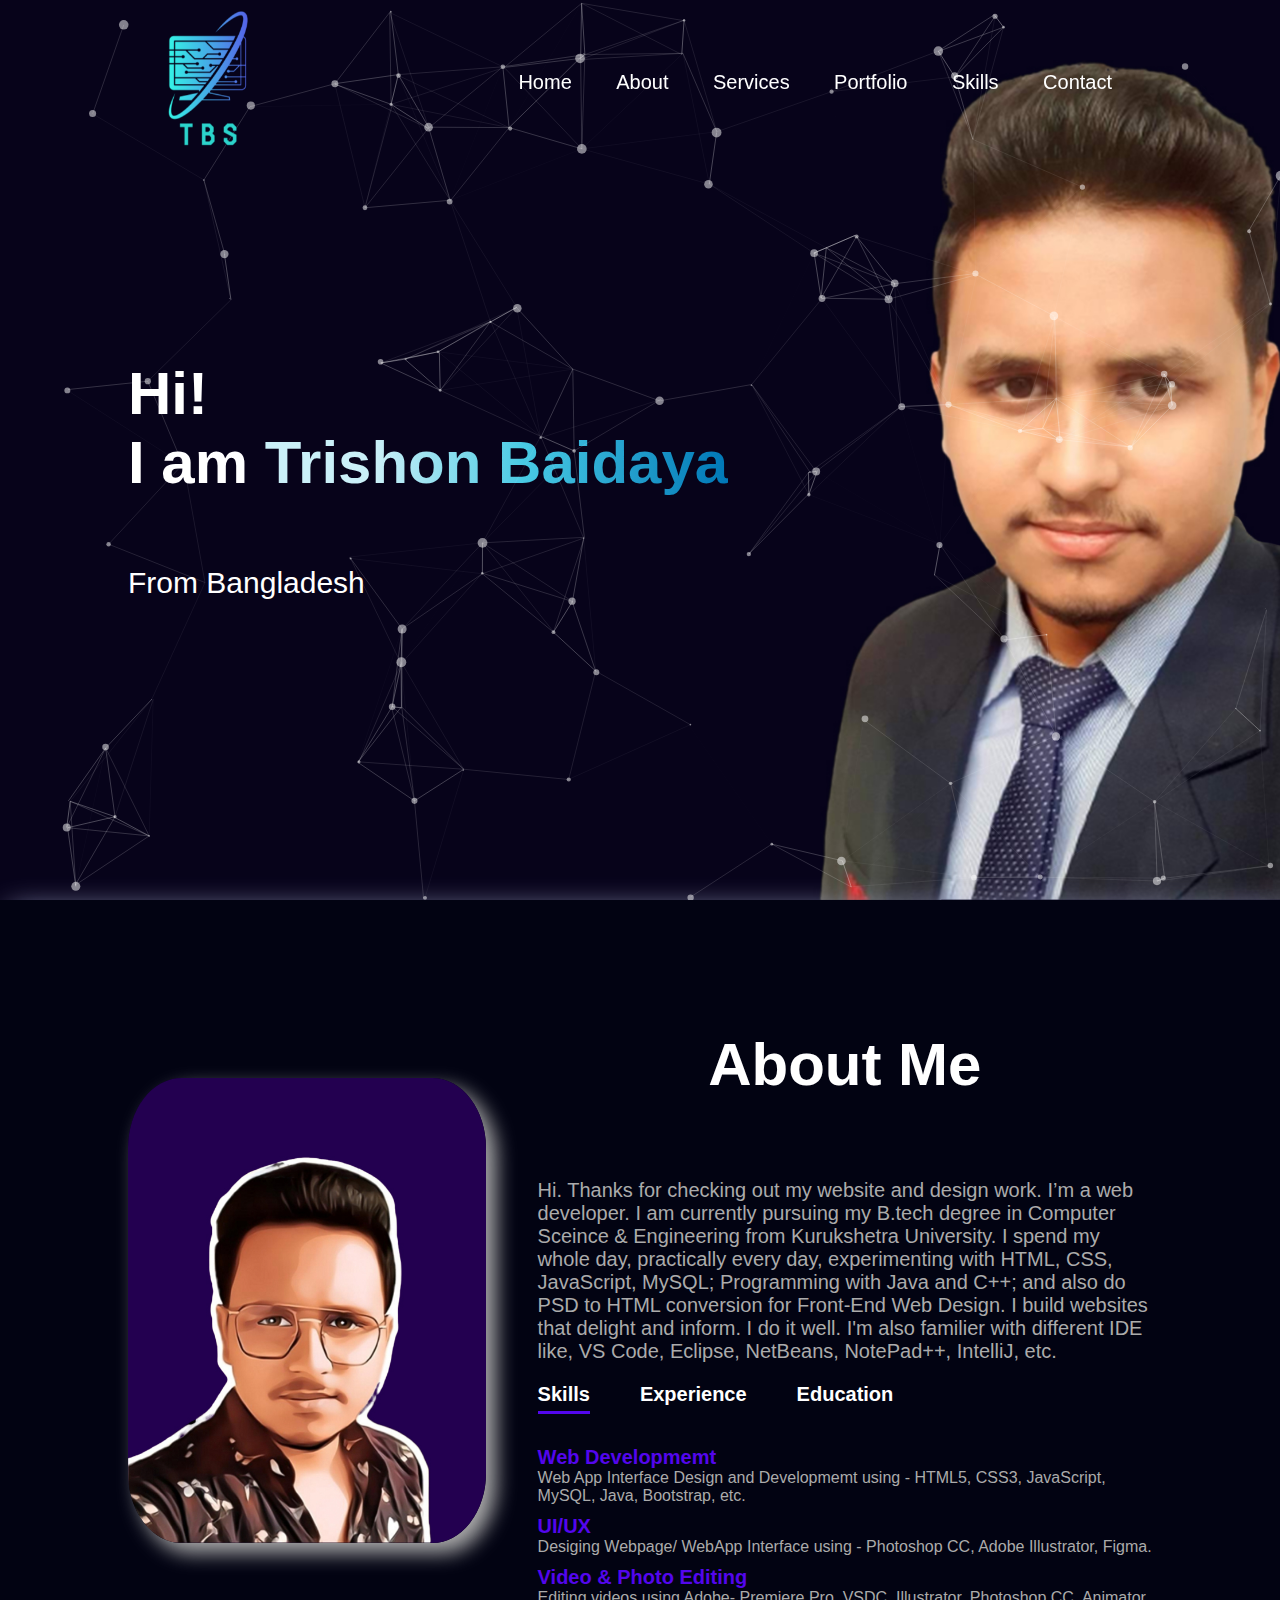
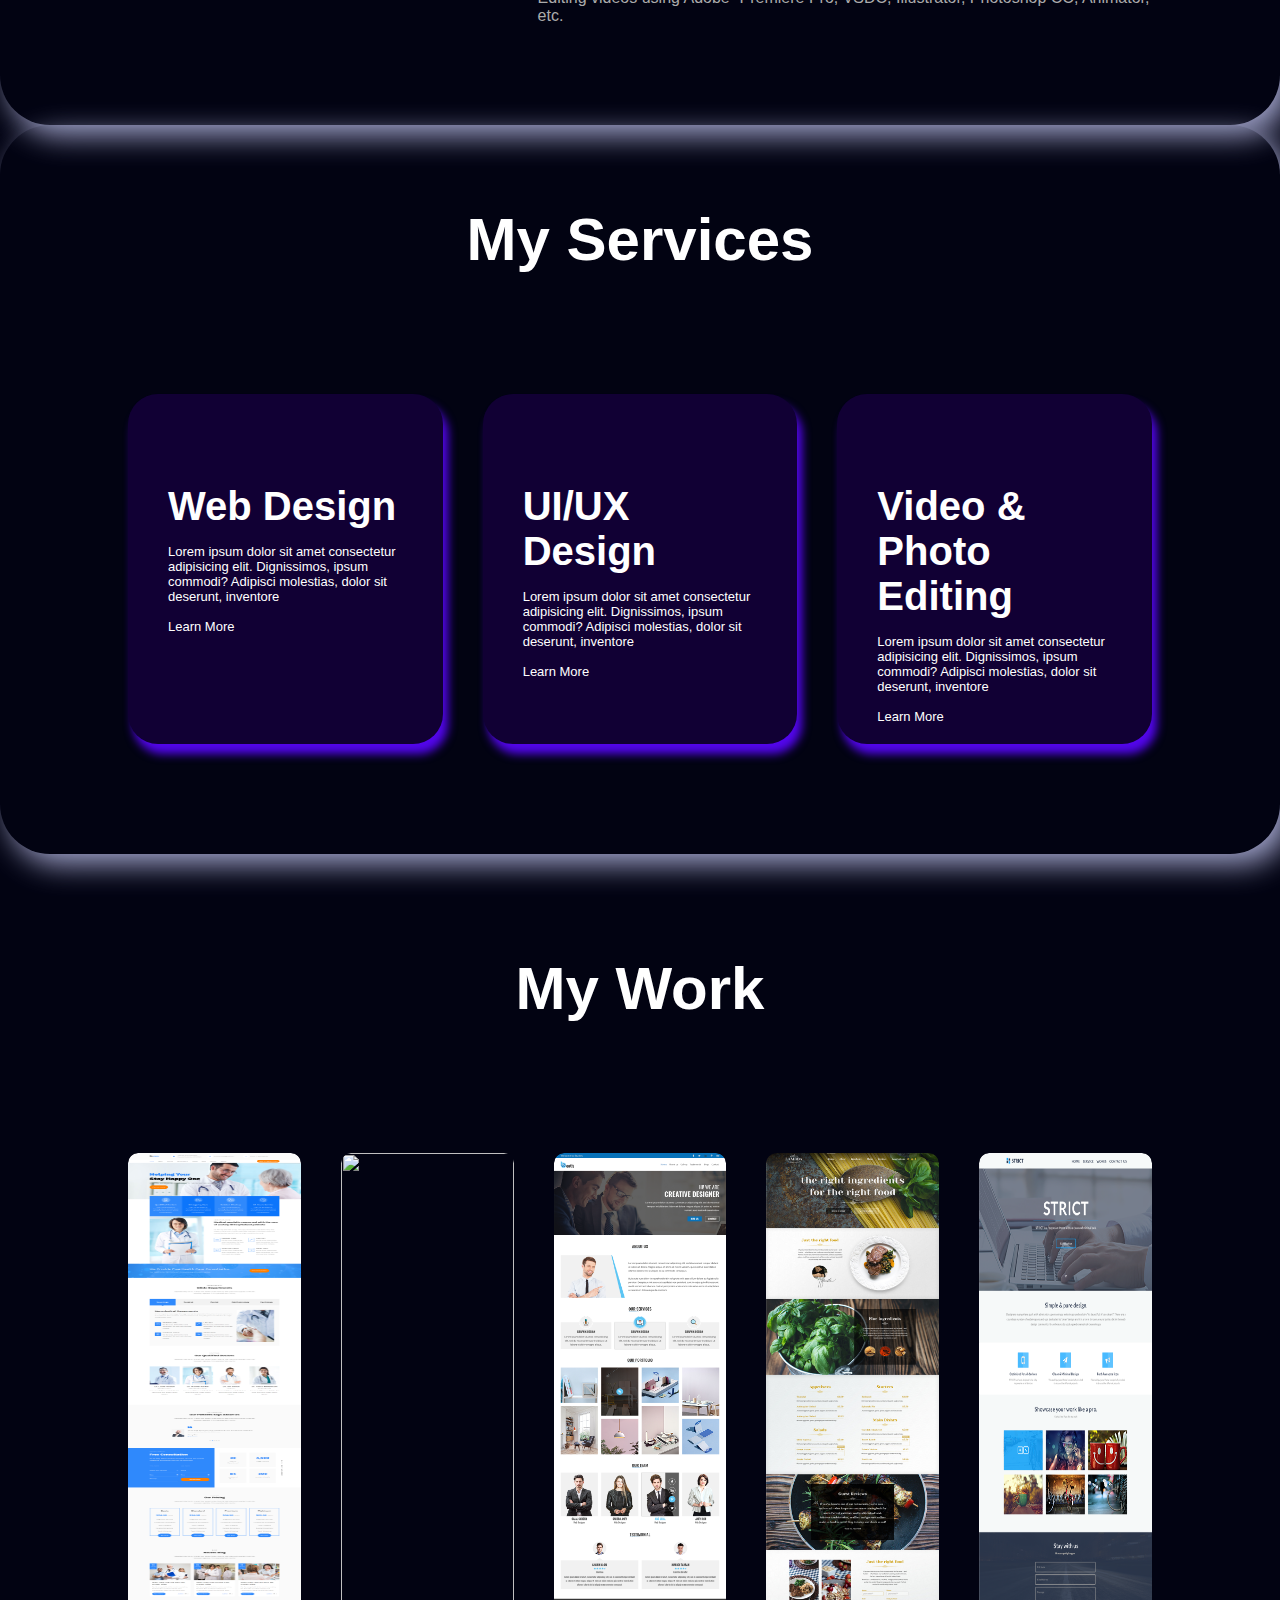
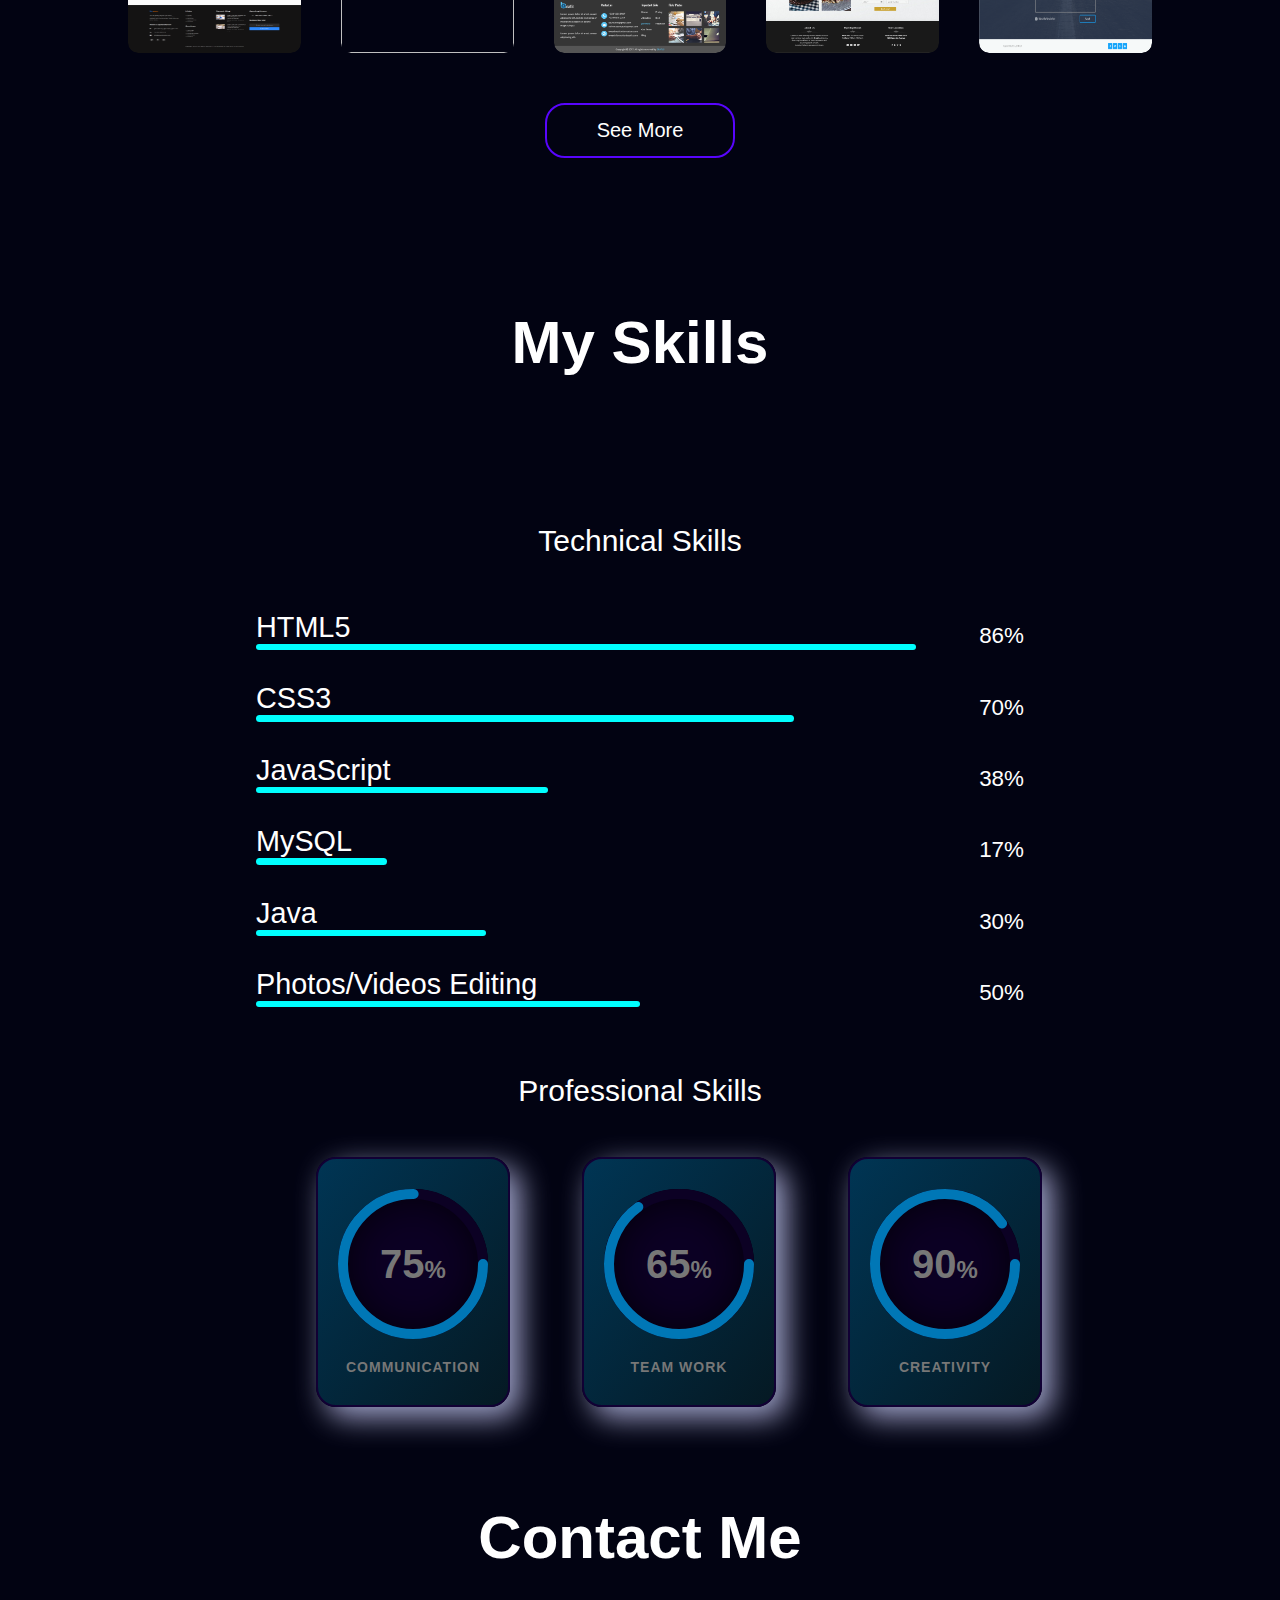
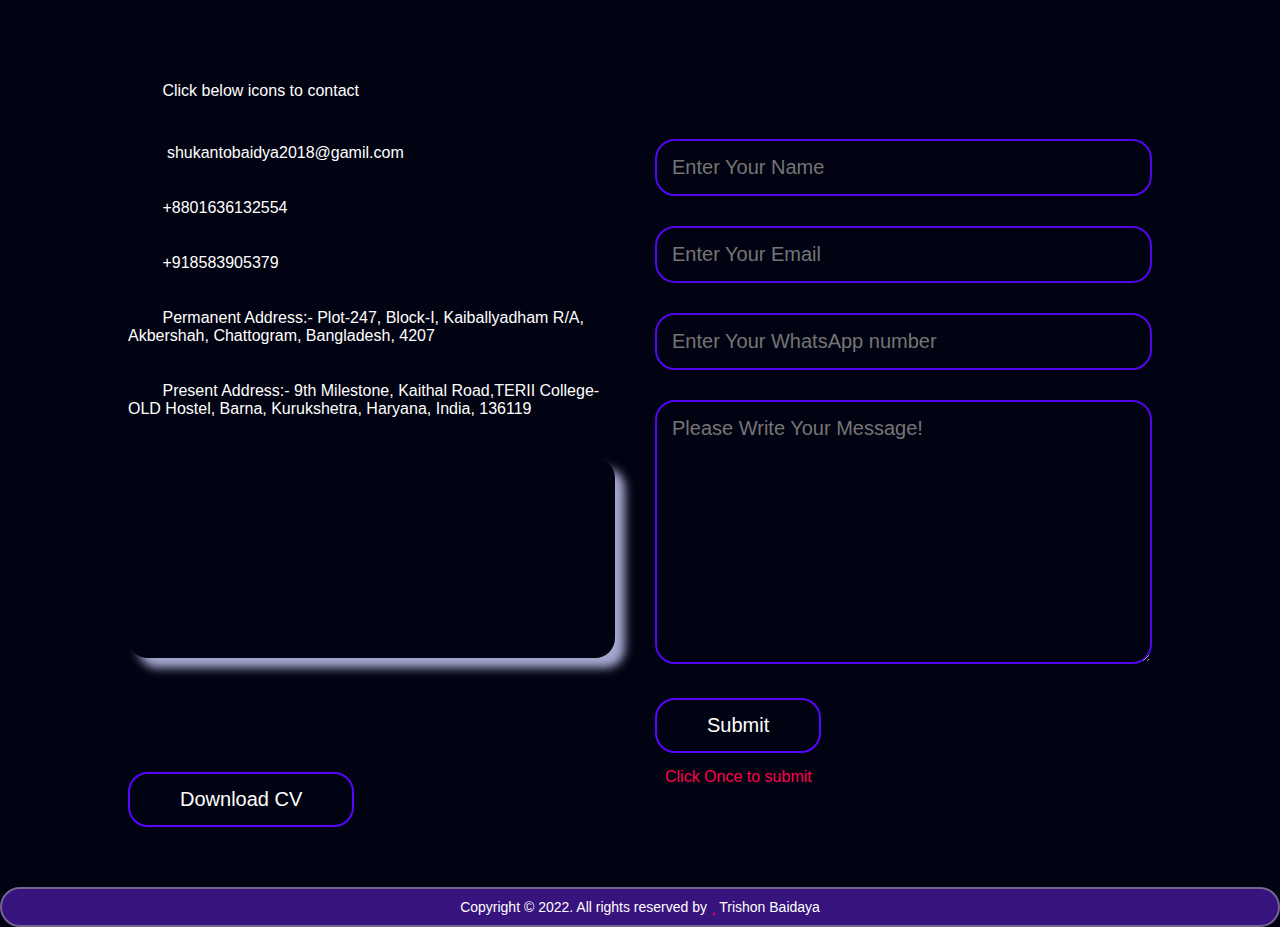
==== index.html @ 86e9ea7d "Update index.html" ====
<!DOCTYPE html>
<html lang="en">
  <head>
    <meta charset="UTF-8" />
    <meta http-equiv="X-UA-Compatible" content="IE=edge" />
    <meta name="viewport" content="width=device-width, initial-scale=1.0" />
    <title>Trishon_Portfolio_Website/Home_Page</title>

    <link rel="stylesheet" href="css/style.css" />
    <link rel="stylesheet" href="css/all.min.css" />
    <link rel="stylesheet" href="js/app.js" />
    <link rel="stylesheet" href="/css/">
    <!-- Font awesome -->
    <script src="https://kit.fontawesome.com/4acd815c01.js" crossorigin="anonymous"></script>
    <style>
      * {
        margin: 0;
        padding: 0;
        box-sizing: border-box;
        font-family: "Gill Sans", "Gill Sans MT", Calibri, "Trebuchet MS",
          sans-serif;
      }
      #particles-js {
        top: 0;
        left: 0;
        width: 100%;
        height: 100vh;
        position: absolute;
      }
      canvas {
        z-index: -1;
      }
    </style>
    <!-- Title logo linking -->
    <link rel="shortcut icon" href="images/user-modified.png" type="image/x-icon" sizes="32x32"> 
  </head>

  <body>
    <!-- messenger bot -->
    <script src="https://apps.elfsight.com/p/platform.js" defer></script>
    <div class="elfsight-app-d0424914-f83a-409a-b857-419b6febc3c3"></div>
    <!-- whatsapp bot -->
    <!-- <script src="https://apps.elfsight.com/p/platform.js" defer></script>
<div class="elfsight-app-e390a3ed-5a6f-42dc-b794-15d82147004b"></div> -->
    <!-- --------------------------------------------Header part Start-------------------------------------- -->
    <div id="particles">
      <div id="header">
        <div class="container">
          <div id="particles-js">
            <canvas
              class="particles-js-canvas-el"
              style="width: 100%; height: 100%"
              width="1263"
              height="632">
            </canvas>
          </div>
          <!------------------ Navbar start -------------------->
          <nav>
            <img src="images/logo.png" class="toplogo" alt="" />
            <ul id="sidemenu">
              <li><a href="#header" class="navhome">Home</a></li>
              <li><a href="#about" class="navabout">About</a></li>
              <li><a href="#services" class="navservices">Services</a></li>
              <li><a href="./portfolio page/index.html" class="navportfolio" target="_blank" rel="noopener noreferrer">Portfolio</a></li>
              <li><a href="#mh-skills" class="navskills">Skills</a></li>

              <li><a href="#contact" class="navcontact">Contact</a></li>
              <i class="fas fa-times" onclick="closemenu()"></i>
            </ul>
            <i class="fas fa-bars" onclick="openmenu()"></i>
          </nav>

          <!-------------------- Navber End --------------------->

          <div id="headertext">
            <h1>
              Hi!<br/>I am <span>Trishon Baidaya</span><br/><span class="auto-input"></span><br /></h1>
             <p>From Bangladesh</p> 
            
          </div>
        </div>
      </div>
    </div>

    <!---------------------------------------------- Header part End ---------------------------------------->

    <!----------------------------------------------About part Start---------------------------------------->
    <div id="about">
      <div class="container">
        <div class="row">
          <div class="about-col-1">
            <img src="images/user.jpg" alt="#" />
          </div>
          <div class="about-col-2">
            <h1 class="sub-title">About Me</h1>
            <p>
              Hi. Thanks for checking out my website and design work. I’m a web
              developer. I am currently pursuing my B.tech degree in Computer
              Sceince & Engineering from Kurukshetra University. I spend my
              whole day, practically every day, experimenting with HTML, CSS,
              JavaScript, MySQL; Programming with Java and C++; and also do PSD
              to HTML conversion for Front-End Web Design. I build websites that
              delight and inform. I do it well. I'm also familier with different
              IDE like, VS Code, Eclipse, NetBeans, NotePad++, IntelliJ, etc.
            </p>
            <div class="tab-titles">
              <p class="tab-links active-link" onclick="opentab('skills')">
                <b>Skills</b>
              </p>
              <p class="tab-links" onclick="opentab('experience')">
                <b>Experience</b>
              </p>
              <p class="tab-links" onclick="opentab('education')">
                <b>Education</b>
              </p>
            </div>
            <div class="tab-contents active-tab" id="skills">
              <ul>
                <li>
                  <span><b>Web Developmemt</b></span
                  ><br />Web App Interface Design and Developmemt using - HTML5,
                  CSS3, JavaScript, MySQL, Java, Bootstrap, etc.
                </li>
                <li>
                  <span><b>UI/UX</b></span
                  ><br />Desiging Webpage/ WebApp Interface using - Photoshop
                  CC, Adobe Illustrator, Figma.
                </li>
                <li>
                  <span><b>Video & Photo Editing</b></span
                  ><br />Editing videos using Adobe- Premiere Pro, VSDC,
                  Illustrator, Photoshop CC, Animator, etc.
                </li>
              </ul>
            </div>
            <div class="tab-contents" id="experience">
              <ul>
                <li>
                  <span><b>2019 - Current</b></span
                  ><br />I am currently pursuing my
                  <b>B.tech degree in Computer Sceince & Engineering</b> from
                  Kurukshetra University
                </li>
                <li>
                  <span><b>2021 - 2022</b></span
                  ><br /><b>Trainee IT Engineer</b> at ThinkNEXT Pvt. Ltd.
                </li>
                <li>
                  <span><b>2021 - 2022</b></span
                  ><br /><b>Junior IT Engineer</b> at EVERGOINGBEST
                  Architectural Pvt. Ltd.
                </li>
                <li>
                  <span><b>2020 - 2021</b></span
                  ><br /><b>Junior IT Engineer</b> at M.A. Enterprise
                </li>
              </ul>
            </div>
            <div class="tab-contents" id="education">
              <ul>
                <li>
                  <span><b>2022 - 2022</b></span
                  ><br />Web App Development training from ThinkNEXT Pvt. Ltd.
                </li>
                <li>
                  <span>2021 - 2021</span><br />Web Developmemt training from
                  UY-Lab, Bangladesh
                </li>
                <li>
                  <span>2019 - 2023</span><br />B.tech from Kurukshetra
                  university
                </li>
              </ul>
            </div>
          </div>
        </div>
      </div>
    </div>
    <!------------------------------------------------ Services part start------------------------------------------->

    <div id="services">
      <div class="container">
        <h1 class="sub-title">My Services</h1>
        <div class="services-list">
          <div>
            <i class="fa-solid fa-code"></i>
            <h2>Web Design</h2>
            <p>
              Lorem ipsum dolor sit amet consectetur adipisicing elit.
              Dignissimos, ipsum commodi? Adipisci molestias, dolor sit
              deserunt, inventore
            </p>
            <a href="#">Learn More</a>
          </div>
          <div>
            <i class="fa-solid fa-crop"></i>
            <h2>UI/UX Design</h2>
            <p>
              Lorem ipsum dolor sit amet consectetur adipisicing elit.
              Dignissimos, ipsum commodi? Adipisci molestias, dolor sit
              deserunt, inventore
            </p>
            <a href="#">Learn More</a>
          </div>
          <div>
            <i class="fas fa-photo-video"></i>
            <h2>Video & Photo Editing</h2>
            <p>
              Lorem ipsum dolor sit amet consectetur adipisicing elit.
              Dignissimos, ipsum commodi? Adipisci molestias, dolor sit
              deserunt, inventore
            </p>
            <a href="#">Learn More</a>
          </div>
        </div>
      </div>
    </div>

    <!------------------------------------------------ Services part End------------------------------------------->

    <!------------------------------------------------ Portfolio part start---------------------------------------->
    <div id="portfolio">
      <div class="container">
        <div class="sub-title">My Work</div>
        <div class="work-list">
          <div class="work">
            <img src="images/work-5.png" alt="" />
            <div class="layer">
              <h3>Hospital Management Web App</h3>
              <p><b>Front-End:</b></p> 
              <p>HTML5</p> 
              <p>CSS3 </p> 
              <p>JavaScript</p>
              <p>Bootstrap-5.0</p> 
              
              <p><b>Back-End:</b></p>
              <p>Java</p>
              <p>MySQL</p>
              <p>Java Server Page (jsp)</p>
              
              
              <a href="images/work-5.png" target="_blank" rel="noopener noreferrer">
                <i class="fas fa-expand"></i> 
              </a>
              <a href="https://github.com/TrishonBaidaya7399" target="_blank" rel="noopener noreferrer">
                <i class="fa-solid fa-arrow-up-right-from-square"></i>
              </a>
            </div>
          </div>
          <div class="work">
            <img src="images/work-4.png" alt="" />
            <div class="layer">
              <h3>Travelling Website</h3>
              <p><b>Languages Used:</b></p> 
              <p>HTML5</p> 
              <p>CSS3 </p> 
              <p>JavaScript</p>
              <p><b>FrameWork Used:</b></p> 
              <p>Bootstrap-5.0</p> 
              <a href="images/work-4.png" target="_blank" rel="noopener noreferrer">
                <i class="fas fa-expand"></i> 
              </a>
              <a href="https://trishonbaidaya7399.github.io/ExploreIndia/" target="_blank" rel="noopener noreferrer">
                <i class="fa-solid fa-arrow-up-right-from-square"></i>
              </a>
            </div>
          </div>
          <div class="work">
            <img src="images/work-2.png" alt="" />
            <div class="layer">
              <h3>Web Designer Team Website</h3>
              <p><b>Languages Used:</b></p> 
              <p>HTML5</p> 
              <p>CSS3 </p> 
              <p>JavaScript</p>
              <p><b>FrameWork Used:</b></p> 
              <p>Bootstrap-5.0</p> 
              <a href="images/work-2.png" target="_blank" rel="noopener noreferrer">
                <i class="fas fa-expand"></i> 
              </a>
              <a href="https://trishonbaidaya7399.github.io/Beatles/" target="_blank" rel="noopener noreferrer">
                <i class="fa-solid fa-arrow-up-right-from-square"></i>
              </a>
            </div>
          </div>
          <div class="work">
            <img src="images/work-3.jpg" alt="" />
            <div class="layer">
              <h3>Restaurant Website</h3>
              <p><b>Languages Used:</b></p> 
              <p>HTML5</p> 
              <p>CSS3 </p> 
              <p>JavaScript</p>
              <p><b>FrameWork Used:</b></p> 
              <p>Bootstrap-5.0</p> 
              <a href="images/work-3.jpg" target="_blank" rel="noopener noreferrer">
                <i class="fas fa-expand"></i> 
              </a>
              <a href="https://github.com/TrishonBaidaya7399" target="_blank" rel="noopener noreferrer">
                <i class="fa-solid fa-arrow-up-right-from-square"></i>
              </a>
            </div>
          </div>
          <div class="work">
            <img src="images/work-1.png" alt="" />
            <div class="layer">
              <h3>Web Designer Team Website</h3>
              <p><b>Languages Used:</b></p> 
              <p>HTML5</p> 
              <p>CSS3 </p> 
              <p>JavaScript</p>
              <p><b>FrameWork Used:</b></p> 
              <p>Bootstrap-5.0</p> 
              <a href="images/work-1.png" target="_blank" rel="noopener noreferrer">
                <i class="fas fa-expand"></i> 
              </a>
              <a href="https://trishonbaidaya7399.github.io/Strict/" target="_blank" rel="noopener noreferrer">
                <i class="fa-solid fa-arrow-up-right-from-square"></i>
              </a>
            </div>
          </div>
        </div>
        <a href="./portfolio page/index.html" class="btn" target="_blank" rel="noopener noreferrer">See More</a>
      </div>
    </div>

    <!------------------------------------------------ Portfolio part end---------------------------------------->
    <!--------------------------------------------Skills & chart markup start--------------------------------- -->
<div class="mh-skills" id="mh-skills">
    <div class="sub-title">My Skills</div>
    <div class="row">
        
      <div class="skills-left" >
        <div class="tech">Technical Skills</div> 
        <div class="skills-box">
            <h4>HTML5</h4>
            <div class="skills-ilt">
              <div class="skills-bar html"></div>
                <span>86%</span>
            </div>
        </div>
        <div class="skills-box">
          <h4>CSS3</h4>
          <div class="skills-ilt">
              <div class="skills-bar css"></div>
              <span>70%</span>
          </div>
      </div>
      <div class="skills-box">
          <h4>JavaScript</h4>
          <div class="skills-ilt">
              <div class="skills-bar javascript"></div>
              <span>38%</span>
          </div>
      </div>
      <div class="skills-box">
          <h4>MySQL</h4>
          <div class="skills-ilt">
              <div class="skills-bar mysql"></div>
              <span>17%</span>
          </div>
      </div>
      <div class="skills-box">
          <h4>Java</h4>
          <div class="skills-ilt">
              <div class="skills-bar java"></div>
              <span>30%</span>
          </div>
      </div>
      <div class="skills-box">
        <h4>Photos/Videos Editing</h4>
        <div class="skills-ilt">
            <div class="skills-bar photos"></div>
            <span>50%</span>
        </div>
    </div>
    </div>
        
<div class="part-2-circle" >
  <div class="prof">Professional Skills</div> 
<div class="container">
 
  <div class="card">
    <div class="box">
      <div class="percent">
        <svg>
          <circle cx="70" cy="70" r="70"></circle>
          <circle cx="70" cy="70" r="70"></circle>
        </svg>
              <div class="number">
              <h2>75<span>%</span></h2>
              </div>
      </div>
      <h2 class="text">Communication</h2>
    </div>
  </div>

  <div class="card">
    <div class="box">
      <div class="percent">
        <svg>
          <circle cx="70" cy="70" r="70"></circle>
          <circle cx="70" cy="70" r="70"></circle>
        </svg>
              <div class="number">
              <h2>65<span>%</span></h2>
              </div>
      </div>
      <h2 class="text">Team Work</h2>
    </div>
  </div>
  

  <div class="card">
    <div class="box">
      <div class="percent">
        <svg>
          <circle cx="70" cy="70" r="70"></circle>
          <circle cx="70" cy="70" r="70"></circle>
        </svg>
              <div class="number">
              <h2>90<span>%</span></h2>
              </div>
      </div>
      <h2 class="text">Creativity</h2>
    </div>
  </div>

</div>
</div>

    </div>

</div>  
 

    <!--------------------------------------------Skills & chart markup end--------------------------------- -->

    <!-------------------------------------------------Contact part Start --------------------------------------->
    <div id="contact">
      <div class="container">
        <h1 class="sub-title">Contact Me</h1>
        <div class="row">
         
          <div class="contact-left">
            <p>
              <i class="fa-solid fa-arrow-pointer"></i>Click below icons to contact
            </p>
            <p>
              <a href = "mailto: shukantobaidya2018@gmail.com"><i class="fa-solid fa-envelope"></i> shukantobaidya2018@gamil.com</a>
            </p>
            <p><a href="tel:+8801636132554"><i class="fa-solid fa-phone-volume"></i>+8801636132554</a></p>
            <p><a href="tel:+918583905379"><i class="fa-solid fa-phone-volume"></i>+918583905379</a></p>
            <p><a href="https://goo.gl/maps/JxZKzB1B1jXi6xWU8" target="_blank" rel="noopener noreferrer"><i class="fas fa-map-marker-alt"></i>Permanent Address:- Plot-247, Block-I, Kaiballyadham R/A, Akbershah, Chattogram, Bangladesh, 4207</a></p>
             <p><a href="https://goo.gl/maps/Lhx1eXN7omnyiKti7" target="_blank" rel="noopener noreferrer"><i class="fas fa-map-marker-alt"></i>Present Address:- 9th Milestone, Kaithal Road,TERII College- OLD Hostel, Barna, Kurukshetra, Haryana, India, 136119</a></p>
            <p><iframe src="https://www.google.com/maps/embed?pb=!1m18!1m12!1m3!1d922.3600865425453!2d91.78281392921228!3d22.374751239218604!2m3!1f0!2f0!3f0!3m2!1i1024!2i768!4f13.1!3m3!1m2!1s0x0%3A0x56422f8bdbe6c9e4!2zMjLCsDIyJzI5LjEiTiA5McKwNDcnMDAuMSJF!5e0!3m2!1sen!2sin!4v1662485135294!5m2!1sen!2sin" class="map" width="350" height="200" style="border:0;" allowfullscreen="" loading="lazy" referrerpolicy="no-referrer-when-downgrade"></iframe></p>
            <div class="social-icons">
              <a href="https://mobile.facebook.com/Trishon.Baidaya.Shontu" target="_blank" rel="noopener noreferrer" name="facebook">
                <i class="fa-brands fa-facebook"></i>
              </a>
              <a href="https://www.instagram.com/trishonbaidaya/" target="_blank" rel="noopener noreferrer" name="instagram">
                <i class="fa-brands fa-square-instagram"></i>
              </a>
              <a href="https://www.linkedin.com/in/trishon-baidaya-shontu-tbs-8b20561b4/" target="_blank" rel="noopener noreferrer" name="linkdin">
                <i class="fa-brands fa-linkedin"></i>
              </a>
              <a href="https://twitter.com/BaidayaShontu" target="_blank" rel="noopener noreferrer" name="twitter">
                <i class="fa-brands fa-square-twitter"></i>
              </a>
              <a href="https://github.com/TrishonBaidaya7399" target="_blank" rel="noopener noreferrer" name="GitHub">
                <i class="fa fa-github"></i>
              </a>
              <a href="https://www.youtube.com/channel/UCuwiAzRSiUZMaWLpEeA_RBQ" target="_blank" rel="noopener noreferrer" name="GitHub">
                <i class="fa fa-youtube"></i>
              </a>
            </div>
            <a href="images/Trishon resume.pdf" target="_blank" rel="noopener noreferrer" download="" class="btn btn2"
              >Download CV</a>
              
          </div>
          <div class="contact-right">
            <form action="" name="submit-to-google-sheet">
              <input
                type="text"
                name="Name"
                placeholder="Enter Your Name"
                cols="60"
                required />
              <input
                type="email"
                name="Email"
                placeholder="Enter Your Email"
                cols="60"
                id=""
                required />
              <input
                type="text"
                name="Contact-Number"
                id=""
                maxlength="11"
                placeholder="Enter Your WhatsApp number" />
<!--               --------------------------------------------------------change 5----------------------------------------------------------- -->
<!--               <input
                type="text"
                name="Birth-Date"
                placeholder="Enter Your Birth Date"
                onfocus="(this.type='date')"
                onblur="(this.type='text')"
                required /> -->
              <textarea
                name="Message"
                id=""
                cols="60"
                rows="10"
                placeholder="Please Write Your Message!"></textarea>
              <input type="submit" class="submit-btn"><p class="once">Click Once to submit</p></input>
            </form>
            <span id="msg"></span>
          </div>
        </div>
      </div>
      <div class="copyright">
        <p>
          Copyright © 2022. All rights reserved by
          <i class="fa-solid fa-heart"></i><span> Trishon Baidaya</span>
        </p>
      </div>
    </div>
    <!-------------------------------------------------Contact part End ----------------------------------------->
    <!-- Circle js file -->
    <!-- <script src="../portfolio/js/circle-progress.js"></script> -->
    <!-- /* JavaScript */     -->
    <script type="text/javascript" src="/test/wp-content/themes/child/script/jquery.jcarousel.min.js"></script>
    <!-- Particle Js files -->
    <script src="particles.js"></script>
    <script src="app.js"></script>
    <script src="./js/script.js"></script>

    <script>
      var tablinks = document.getElementsByClassName("tab-links");
      var tabcontents = document.getElementsByClassName("tab-contents");
      // Define function opentab
      function opentab(tabname) {
        for (tablink of tablinks) {
          tablink.classList.remove("active-link");
        }
        for (tabcontent of tabcontents) {
          tabcontent.classList.remove("active-tab");
        }
        event.currentTarget.classList.add("active-link");
        document.getElementById(tabname).classList.add("active-tab");
      }
    </script>
    <!-- sidemenu -->
    <script>
      var sidemeu = document.getElementById("sidemenu");
      function openmenu() {
        sidemeu.style.right = "0";
      }
      function closemenu() {
        sidemeu.style.right = "-200px";
      }
    </script>
    <!-- Auto typed CDN -->
    <script src="https://cdn.jsdelivr.net/npm/typed.js@2.0.12"></script>
    <script>
      var typed = new Typed(".auto-input",{
        strings: ["a Web-Developer","an  UI/UX Designer", "a Freelancer", "an YouTuber","a Photo & Video Editor", "& an Artist also"],
        typeSpeed:80,
        backSpeed:80,
        loop: true
      })
    </script>
    <!-- Google Sheet -->
    <script>
      const scriptURL =
        "https://script.google.com/macros/s/AKfycbxRARviZcklQ6KyhuI5_PCk1Kc2jHMI1hxqeNSOw1JF1QdNsvU307PU8gO1yAJ6vRCOeA/exec";
      const form = document.forms["submit-to-google-sheet"];
      const msg = document.getElementById("msg")
      form.addEventListener("submit", (e) => {
        e.preventDefault();
        fetch(scriptURL, { method: "POST", body: new FormData(form) })
          .then((response) => {
            msg.innerHTML="Your message sent successfully!"
            setTimeout(function(){
            msg.innerHTML=""

            },5000)
            form.reset()
          })
          .catch((error) => console.error("Error!", error.message));
      });
    </script>
    
  </body>
</html>
---- css/style.css ----
* {
  margin: 0;
  padding: 0;
  box-sizing: border-box;
  font-family: "poppins", sans-serif;
  /* overflow: hidden; */
}
html {
  scroll-behavior: smooth;
}
body {
  background: #020312;
  color: #fff;
}
a {
  text-decoration: none;
  color: #fff;
}

/* <!----------------------------------------------Header part Start----------------------------------------> */

#header {
  width: 100%;
  height: 100vh;
  background-image: url(../images/background.jpg);
  background-size: cover;
  background-position: center;
}

.container {
  padding: 10px 10%;
  /* margin-left: 4rem; */
}

nav {
  display: flex;
  align-items: center;
  justify-content: space-between;
  flex-wrap: wrap;
  /* margin-right: 4rem; */
  /* margin-left: 4rem; */
}
nav .toplogo {
  width: 160px;
  z-index: 1;
  /* padding-top: 10px; */
}

nav ul li {
  display: inline-block;
  list-style: none;
  /* margin-top: 10px; */
  margin-right: 40px;
}
nav ul li a {
  color: #fff;
  font-size: 20px;
  position: relative;
}
nav ul li a::after {
  content: "";
  width: 0;
  height: 3px;
  background: #5306ed;
  position: absolute;
  left: 0;
  bottom: -6px;
}
nav ul li a:hover::after {
  width: 100%;
  transition: 0.3s;
}
.fa-times {
  transition: 0.4s;
}
.fa-times:hover {
  color: red;
  transform: translateX(10px);
}
.fa-bars {
  transition: 0.3s;
}
.fa-bars:hover {
  color: #5804ff;
  transform: translate3d(-5px, 5px, -5px);
}
#headertext {
  margin-top: 20%;
  font-size: 30px;
}
#headertext h1 {
  font-size: 60px;
  margin-top: 20px;
}
#headertext h1 span {
  background: #caf0f8;
  background: linear-gradient(to right, #caf0f8 24%, #48cae4 56%, #0077b6 100%);
  -webkit-background-clip: text;
  -webkit-text-fill-color: transparent;
}

/* <!----------------------------------------------About part Start----------------------------------------> */
#about {
  color: #ababab;
  padding: 80px 0px;
  box-shadow: 10px 10px 30px #a4a7ce;
  border-radius: 0px 0px 50px 50px;
  background-color: #020312;
}

#about .row {
  display: flex;
  justify-content: space-between;
  flex-wrap: wrap;
}
.about-col-1 {
  flex-basis: 35%;
}
.about-col-1 img {
  width: 100%;
  border-radius: 15%;
  box-shadow: 10px 10px 20px #ababab;
  transition: transform 0.4s;
}
.about-col-1:hover img {
  transform: scale(1.1);
}
.about-col-2 {
  /* padding-top: 3rem; */
  flex-basis: 60%;
}
.about-col-2 P {
  font-size: 20px;
}
.sub-title {
  font-size: 60px;
  font-weight: 600;
  color: #fff;
  padding-bottom: 80px;
}

.tab-titles {
  margin: 20px 0px 40px;
  display: flex;
}
.tab-links {
  margin-right: 50px;
  font-size: 25px;
  font-weight: 500;
  color: #fff;
  cursor: pointer;
  position: relative;
}
.tab-links::after {
  content: "";
  width: 0;
  height: 3px;
  background: #5306ed;
  position: absolute;
  left: 0;
  bottom: -8px;
  transition: 0.3s;
}
.tab-links.active-link::after {
  width: 100%;
}

.tab-contents ul li {
  list-style: none;
  margin: 10px 0px;
}
.tab-contents ul li span {
  color: #5306ed;
  font-size: 20px;
}
.tab-contents {
  display: none;
}
.tab-contents.active-tab {
  display: block;
}
/* <!------------------------------------------------ Services part start-------------------------------------------> */
#services {
  padding: 30px 0px;
  background: url();
  box-shadow: 10px 10px 30px #a4a7ce;
  border-radius: 50px 50px 50px 50px;
  padding-bottom: 100px;
}
#services h1 {
  padding-top: 40px;
  color: #fff;
  text-align: center;
}
.services-list {
  display: grid;
  grid-template-columns: repeat(auto-fit, minmax(250px, 1fr));
  grid-gap: 40px;
  margin-top: 40px;
}
.services-list div {
  /* padding-top: 10px; */
  background: #110034;
  padding: 20px 40px;
  font-size: 13px;
  font-weight: 300;
  border-radius: 30px;
  transition: background 0.5s, transform 0.5s;
  box-shadow: 5px 10px 10px #5306ed;
}
.services-list div:hover {
  box-shadow: 10px 10px 10px #c86584a4;
  transition: 0.4s;
  transform: translateY(-10px);
  background: #ff0051a4;
}
.services-list div i {
  font-size: 50px;
  margin-bottom: 20px;
  /* margin-top: -20px; */
}
.services-list div h2 {
  font-size: 40px;
  margin-bottom: 15px;
  color: #fff;
}
.services-list div a {
  color: #fff;
  margin-top: 15px;
  display: inline-block;
}
/* <!------------------------------------------------ Portfolio part start----------------------------------------> */
#portfolio {
  padding: 50px 0;
}
.sub-title {
  padding-top: 40px;
  text-align: center;
}
.work-list {
  display: grid;
  grid-template-columns: repeat(auto-fit, minmax(150px, 1fr));
  grid-gap: 40px;
  margin-top: 50px;
}
.work {
  border-radius: 10px;
  position: relative;
  overflow: hidden;
}
.work img {
  width: 100%;
  height: 500px;
  border-radius: 10px;
  display: block;
  transition: transform 0.5s;
}
.layer {
  width: 100%;
  height: 0;
  background: linear-gradient(rgba(15, 1, 42, 0.7), #5805fd);
  border-radius: 10px;
  left: 0;
  bottom: 0;
  position: absolute;
  overflow: hidden;
  display: flex;
  justify-content: center;
  align-items: center;
  text-align: center;
  flex-direction: column;
  padding: 0 40px;
  font-size: 16px;
  transition: height 0.4s;
}
.layer h3 {
  font-size: 30px;
  font-weight: 700;
  margin-bottom: 20px;
  color: #d6cfcf;
}

.layer a {
  display: block;
  margin-top: 20px;
  color: #fff;
  text-decoration: none;
  font-size: 18px;
  line-height: 60px;
  background: #0c0124;
  width: 60px;
  height: 60px;
  border-radius: 50%;
  text-align: center;
  transition: background 0.4s, transform 0.4s;
}
.layer a:hover {
  transform: translateY(-10px);
  box-shadow: 5px 5px 10px #fff;
  transition: background 0.4s, transform 0.4s;
  border: solid #ababab 5px;
}
.work:hover img {
  transform: scale(1.2);
}
.work:hover .layer {
  height: 100%;
}
.btn {
  display: block;
  margin: 50px auto;
  width: fit-content;
  border: 2px solid #5805fd;
  padding: 14px 50px;
  border-radius: 20px;
  text-decoration: none;
  color: #fff;
  font-size: 20px;
  transition: background 0.4s;
}
.btn:hover {
  background: #5805fd;
  border: 2px solid #fff;
  transform: translateY(-10px);
  box-shadow: 5px 5px 10px #746490;
}

/* <!------------------------------------------------ Portfolio part end----------------------------------------> */

/* ------------------------------------------Skills & chart markup start--------------------------------- */

.row {
  display: flex;
  align-items: center;
  justify-content: center;
  width: 100%;
  flex-wrap: wrap; 
}
.skills-left {
  width: 40%;
  display: flex;
  flex-direction: column;
  justify-content: center;
  margin: 5%;
  /* align-items: center; */
}
.skills-left .tech {
  font-size: 30px;
  line-height: 40px;
  text-align: center;
  font-weight: 400;
  margin-bottom: 50px;
  /* margin-top: 80px; */
  font-family: "Poppins", sans-serif;
}
.skills-box:not(:last-child) {
  margin-bottom: 2rem;
}

.skills-box h4 {
  font-size: 1.8rem;
  color: white;
  font-weight: 500;
}

.skills-box .skills-ilt {
  width: 100%;
  position: relative;
  height: 0.4rem;
  /* background-color: white; */
  border-radius: 10px;
}

.skills-box .skills-bar {
  background-color: aqua;
  border-radius: 5px;
  height: 0.4rem;
}
.skills-box .html {
  width: 86%;
}
.skills-box .css {
  width: 70%;
}
.skills-box .javascript {
  width: 38%;
}
.skills-box .mysql {
  width: 17%;
}
.skills-box .java {
  width: 30%;
}
.skills-box .photos {
  width: 50%;
}

.skills-box span {
  position: absolute;
  bottom: 20%;
  right: 0;
  font-size: 1.4rem;
}

/*.skills-center{
  display: grid;
  grid-template-columns: 1fr 1fr;
  gap: 6rem;
}*/
.right h3 {
  margin-bottom: 2rem;
  line-height: 2;
  letter-spacing: 0.9pc;
}

.skills-center {
  display: grid;
  grid-template-columns: repeat(auto-fit, minmax(25rem, 1fr));
  gap: 3rem;
}

.part-2-circle {
 /* width: 700px; */    /* ---------------------change-------------------------------- */
  /* height: 400px; */      /* ---------------------change-------------------------------- */
  /* margin-top: 5%; */
  /* display: flex;
  align-items: center;
  justify-content: space-around;
  flex-direction: column; */
}
.part-2-circle .prof {
  font-size: 30px;
  line-height: 40px;
  text-align: center;
  font-weight: 400;
  font-family: "Poppins", sans-serif;
}
.part-2-circle .container {
  display: flex;
  align-items: center;
  justify-content: space-around;
}

.container .card {
  /* position: relative; */
  width: 300px;
  height: 250px;
  padding: 20px;
  background: linear-gradient(to bottom right, #003554, #051923);
  border-radius: 20px;
  border: 2px solid #110034;
  box-shadow: 10px 10px 30px #a4a7ce;
  display: flex;
  justify-content: center;
  align-items: center;
  margin: 5%;
  text-align: center;
  /* overflow: hidden; */
  transition: 0.5s;
}
.container .card:hover {
  transform: translateY(-10px);
  box-shadow: 0 15px 35px #a4a7ce;
}
.container .card:before {
  content: "";
  position: absolute;
  top: 0;
  left: 0;
  width: 300px;
  height: 300px;
  /* background: rgba(225, 225, 225, 0.3); */
  pointer-events: none;
  z-index: 1;
}
.percent {
  position: relative;
  width: 150px;
  height: 150px;
  border-radius: 50%;
  box-shadow: inset 0 0 50px #000;
  background: #0c0124;
  z-index: 1000;
}
.percent .number {
  position: absolute;
  top: 0;
  left: 0;
  width: 100%;
  height: 100%;
  display: flex;
  justify-content: center;
  align-items: center;
  border-radius: 50%;
}
.percent .number h2 {
  color: #777;
  font-weight: 700;
  font-size: 40px;
  transition: 0.5s;
}
.card:hover .percent .number h2 {
  color: #fff;
  font-size: 60px;
  transition: 0.4s;
}
.percent .number h2 span {
  font-size: 24px;
  color: #777;
}
.card:hover .percent .number h2 span {
  color: #fff;
  transition: 0.4s;
}
.card .text {
  position: relative;
  color: #777;
  font-weight: 700;
  font-size: 14px;
  letter-spacing: 1px;
  text-transform: uppercase;
  transition: 0.4s;
  margin-top: 20px;
}
.card:hover .text {
  color: #fff;
}
svg {
  position: relative;
  width: 150px;
  height: 150px;
  z-index: 1000;
}
svg circle {
  width: 100%;
  height: 100%;
  fill: none;
  stroke: #0c0124;
  stroke-width: 10;
  stroke-linecap: round;
  transform: translate(5px, 5px);
}
svg circle:nth-child(2) {
  stroke-dasharray: 440;
  stroke-dashoffset: 440;
}
.card:nth-child(1) svg circle:nth-child(2) {
  stroke-dashoffset: calc(440 - (440 * 75) / 100);
  stroke: #0077b6;
}

.card:nth-child(2) svg circle:nth-child(2) {
  stroke-dashoffset: calc(440 - (440 * 65) / 100);
  stroke: #0077b6;
}

.card:nth-child(3) svg circle:nth-child(2) {
  stroke-dashoffset: calc(440 - (440 * 90) / 100);
  stroke: #0077b6;
}

@keyframes animationProgress {
  from {
    width: 0;
  }
}

/* ------------------------------------------Skills & chart markup end--------------------------------- */

/* <!-------------------------------------------------Contact part Start ---------------------------------------> */
.contact .row {
  display: inline-block;
  box-sizing: border-box;
}
.contact-left {
  flex-basis: 35%;
  padding: 0;
}
.sub-title {
  display: inline-block;
  margin-bottom: 0px;
  justify-content: center;
  align-items: center;
  display: flex;
}
.contact-left p {
  margin-top: 30px;
  display: flex;
  padding-right: 25px;
}
.contact-left p i {
  color: #a4a7ce;
  margin-right: 15px;
  font-size: 25px;
}
.contact-left .map {
  flex-basis: 100%;
  margin-top: 10px;
  border-width: 5px 5px 5px 5px;
  border-radius: 20px;
  box-shadow: 10px 10px 10px #a4a7ce;
}
.social-icons {
  margin-top: 30px;
}
.social-icons a {
  text-decoration: none;
  font-size: 30px;
  margin-right: 15px;
  color: #a4a7ce;
  display: inline-block;
  transition: transform 0.4s;
}
.social-icons a:hover {
  color: #5e20da;
  transform: translateY(-5px);
}
.btn.btn2 {
  display: inline-block;
}
.contact .contact-right {
  margin-top: 60px;
  flex-basis: 65%;
  padding: 5px;
}
.contact-right form {
  width: 100%;
  padding-left: 15px;
}
form input,
form textarea {
  width: 100%;
  border: 2px solid #5306ed;
  outline: none;
  background: transparent;
  padding: 15px;
  margin: 15px 0px;
  color: #fff;
  font-size: 20px;
  border-radius: 20px;
}
.submit-btn {
  display: inline-block;
  margin: 15px auto;
  width: fit-content;
  border: 2px solid #5805fd;
  padding: 14px 50px;
  border-radius: 20px;
  text-decoration: none;

  color: #fff;
  font-size: 20px;
  transition: background 0.4s;
  background-color: transparent;
  margin-bottom: 40px;
}
.once {
  margin-top: -25px;
  margin-bottom: 50px;
  margin-left: 10px;
  color: #ff004f;
}
.submit-btn:hover {
  background: #5805fd;
  border: 2px solid #fff;
  transform: translateY(-10px);
  box-shadow: 5px 5px 10px #746490;
}
.copyright {
  width: 100%;
  border: 2px solid #746490;
  background: #36137d;
  border-radius: 20px;
  font-size: 20px;
  font-weight: 300;
  padding: 10px;
  text-align: center;
  justify-content: center;
}
.copyright p i {
  color: #ff004f;
}
/* <!-------------------------------------------------Contact part End -----------------------------------------> */

/* ------------------------------CSS for small Screen------------------------------- */
nav .fas {
  display: none;
}

@media only screen and (max-width: 1644px) {
  .contact-left,
  .contact-right {
    flex-basis: 50%;
  }
  .copyright {
    font-size: 14px;
  }
  .contact-left .map {
    width: 350px;
  }
}
@media only screen and (max-width: 1300px) {
  .skills-left {
    width: 60%;
  }
}
@media only screen and (max-width: 1080px) {
  .contact-left,
  .contact-right {
    flex-basis: 50%;
  }
  .skills-left {
    width: 60%;
  }
  .copyright {
    font-size: 14px;
  }
  .contact-left .map {
    width: 25%;
  }
}
@media only screen and (max-width: 900px) {
  nav .fas {
    display: block;
    font-size: 25px;
  }
  nav .fa-bars {
    z-index: 0;
  }
  nav ul {
    background: #5306ed;
    position: fixed;
    top: 0;
    right: -200px;
    width: 200px;
    height: 100vh;
    padding-top: 50px;
    z-index: 1;
    transition: right 0.5s;
  }
  nav ul li {
    display: block;
    margin: 25px;
  }
  nav ul .fas {
    position: absolute;
    top: 25px;
    left: 25px;
    cursor: pointer;
  }
  #sidemenu {
    z-index: 1;
    height: 380px;
    width: 150px;
    border-radius: 30px 0px 30px 30px;
  }
  .skills-left {
    width: 60%;
  }
/*   ---------------------------------------change 2------------------------------------- */
  .row{
    display: flex;
    flex-wrap: wrap;
  }
  .contact-left,
  .contact-right {
    padding: 0;
  }
}
@media only screen and (max-width: 772px) {
  .contact-left,
  .contact-right {
    flex-basis: 100%;
  }
  .skills-left {
    width: 60%;
  }
  .copyright {
    font-size: 14px;
  }
  .contact-left,
  .contact-right {
    padding: 5px;
  }
  .part-2-circle .container {
    display: flex;
    align-items: center;
    justify-content: space-around;
    padding: 10px 45%;
  }
  /*   ---------------------------------------change 2------------------------------------- */
  .row{
    display: flex;
    flex-wrap: wrap;
  }
}

@media only screen and (max-width: 600px) {
  #header {
    background-image: url(../images/phone-background.jpg);
  }
  #headertext {
    margin-top: 100%;
    font-size: 16px;
  }
  #headertext h1 {
    font-size: 30px;
  }
  nav .fas {
    display: block;
    font-size: 25px;
  }
  nav .fa-bars {
    z-index: 0;
  }
  nav ul {
    background: #5306ed;
    position: fixed;
    top: 0;
    right: -200px;
    width: 200px;
    height: 100vh;
    padding-top: 50px;
    z-index: 1;
    transition: right 0.5s;
  }
  nav ul li {
    display: block;
    margin: 25px;
  }

  nav ul .fas {
    position: absolute;
    top: 25px;
    left: 25px;
    cursor: pointer;
  }
  #sidemenu {
    z-index: 1;
    height: 380px;
    width: 150px;
    border-radius: 30px 0px 30px 30px;
  }

  .sub-title {
    font-size: 40px;
  }
  .services-list h2 {
    font-size: 30px;
  }
  .about-col-1,
  .about-col-2 {
    flex-basis: 100%;
  }
  .about-col-1 {
    margin-bottom: 30ppx;
  }
  .tab-links {
    font-size: 16px;
    margin-right: 20px;
  }
  .contact-left,
  .contact-right {
    flex-basis: 100%;
    justify-content: center;
    align-items: center;
  }
  .contact-left,
  .contact-right {
    padding: 5px;
  }
  .part-2-circle .container {
    padding: 10px 45%;
    display: flex;    /* ---------------------change-------------------------------- */
    flex-wrap: wrap;     /* ---------------------change-------------------------------- */
  }
   .part-2-circle .prof {
    /* ---------------------change-------------------------------- */
    margin-top: 60px;
  }
  .copyright {
    font-size: 14px;
  }
}

#msg {
  color: #ff004f;
  margin-top: -30px;
  margin-bottom: 30px;
  display: block;
  font-size: 20px;
}
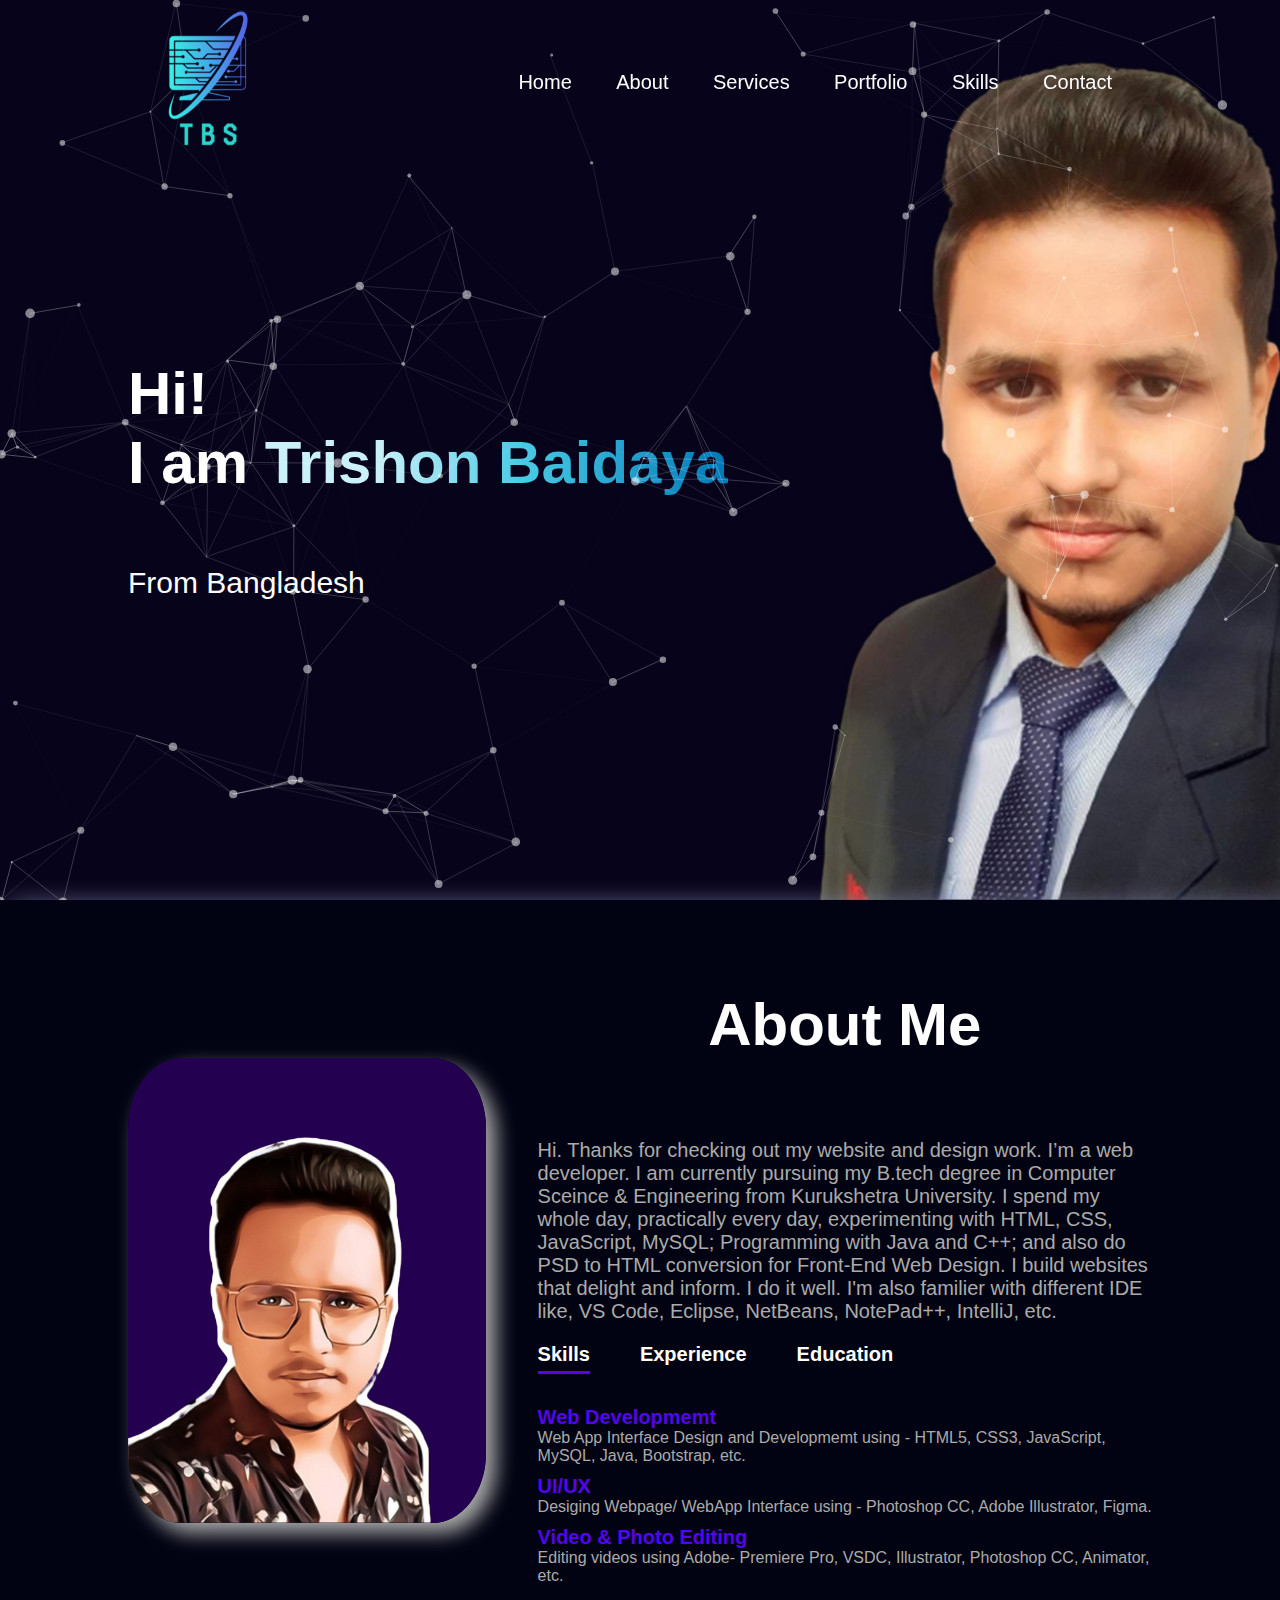
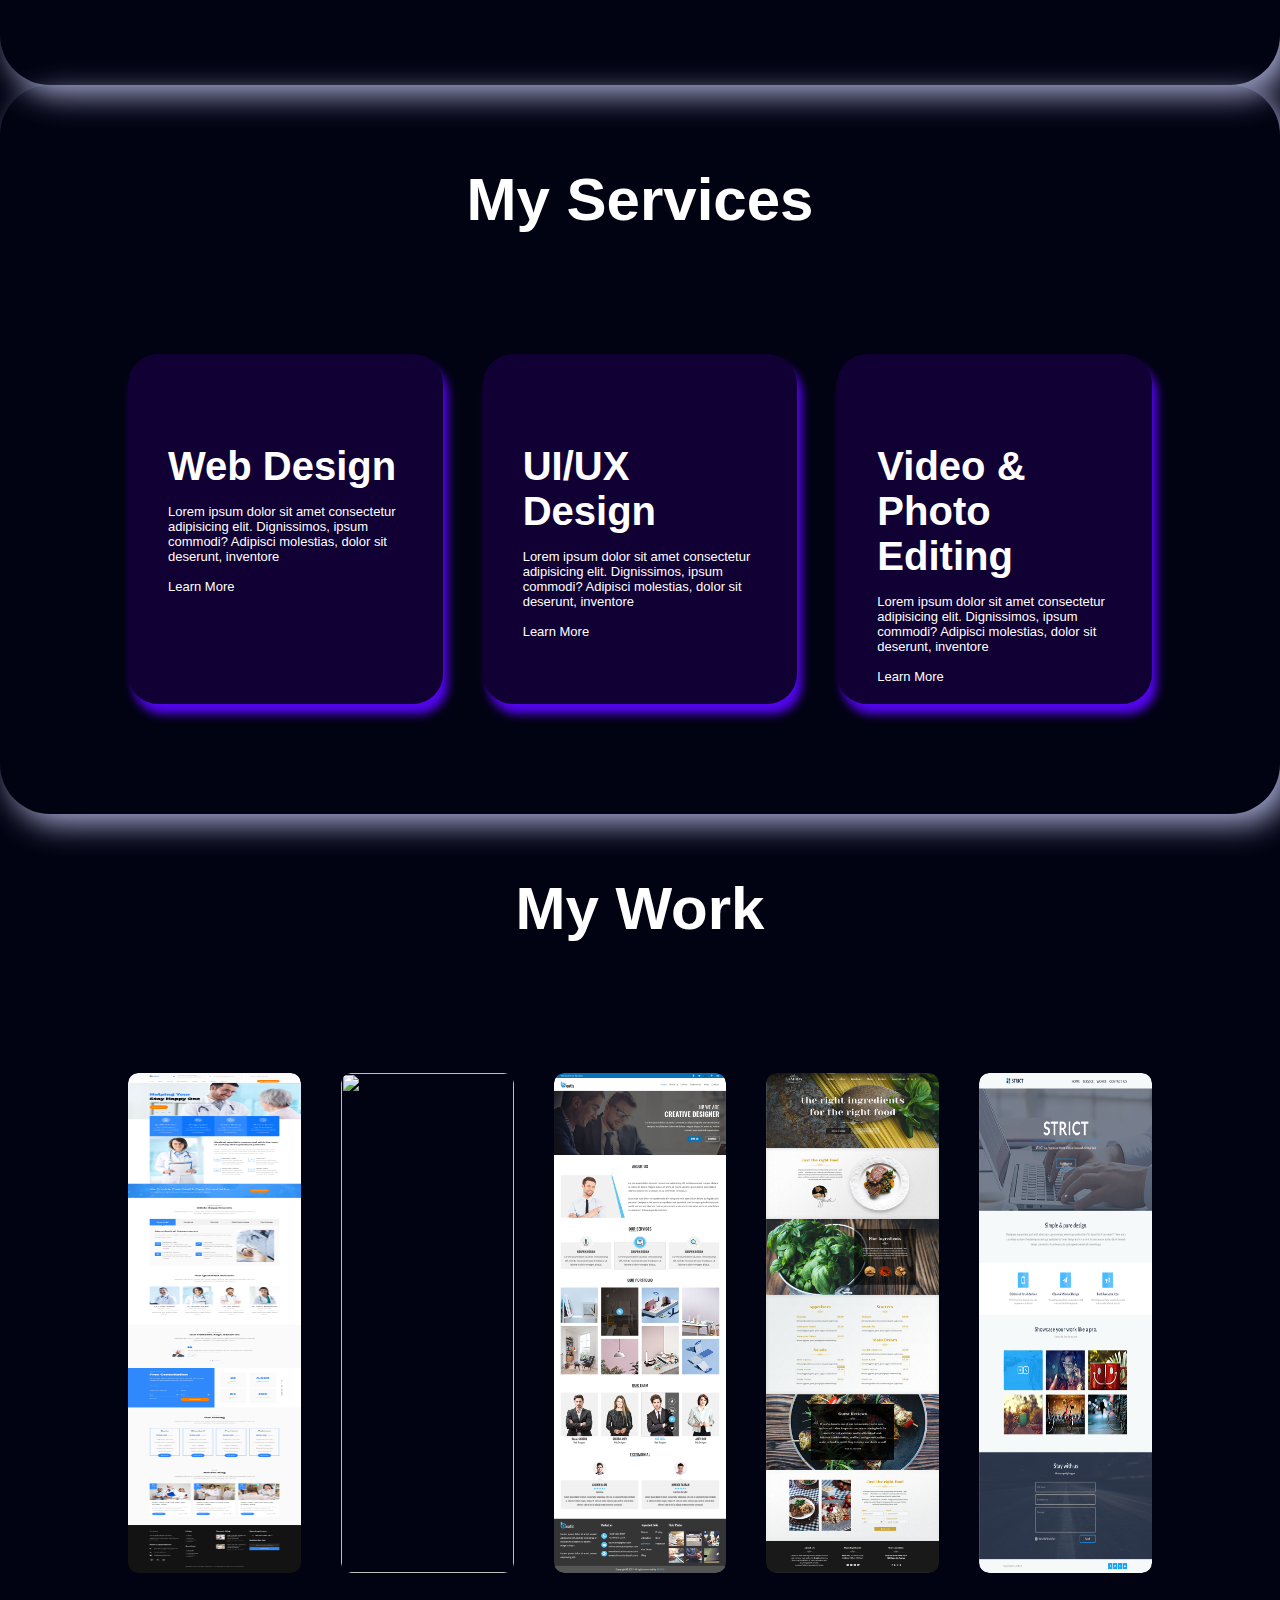
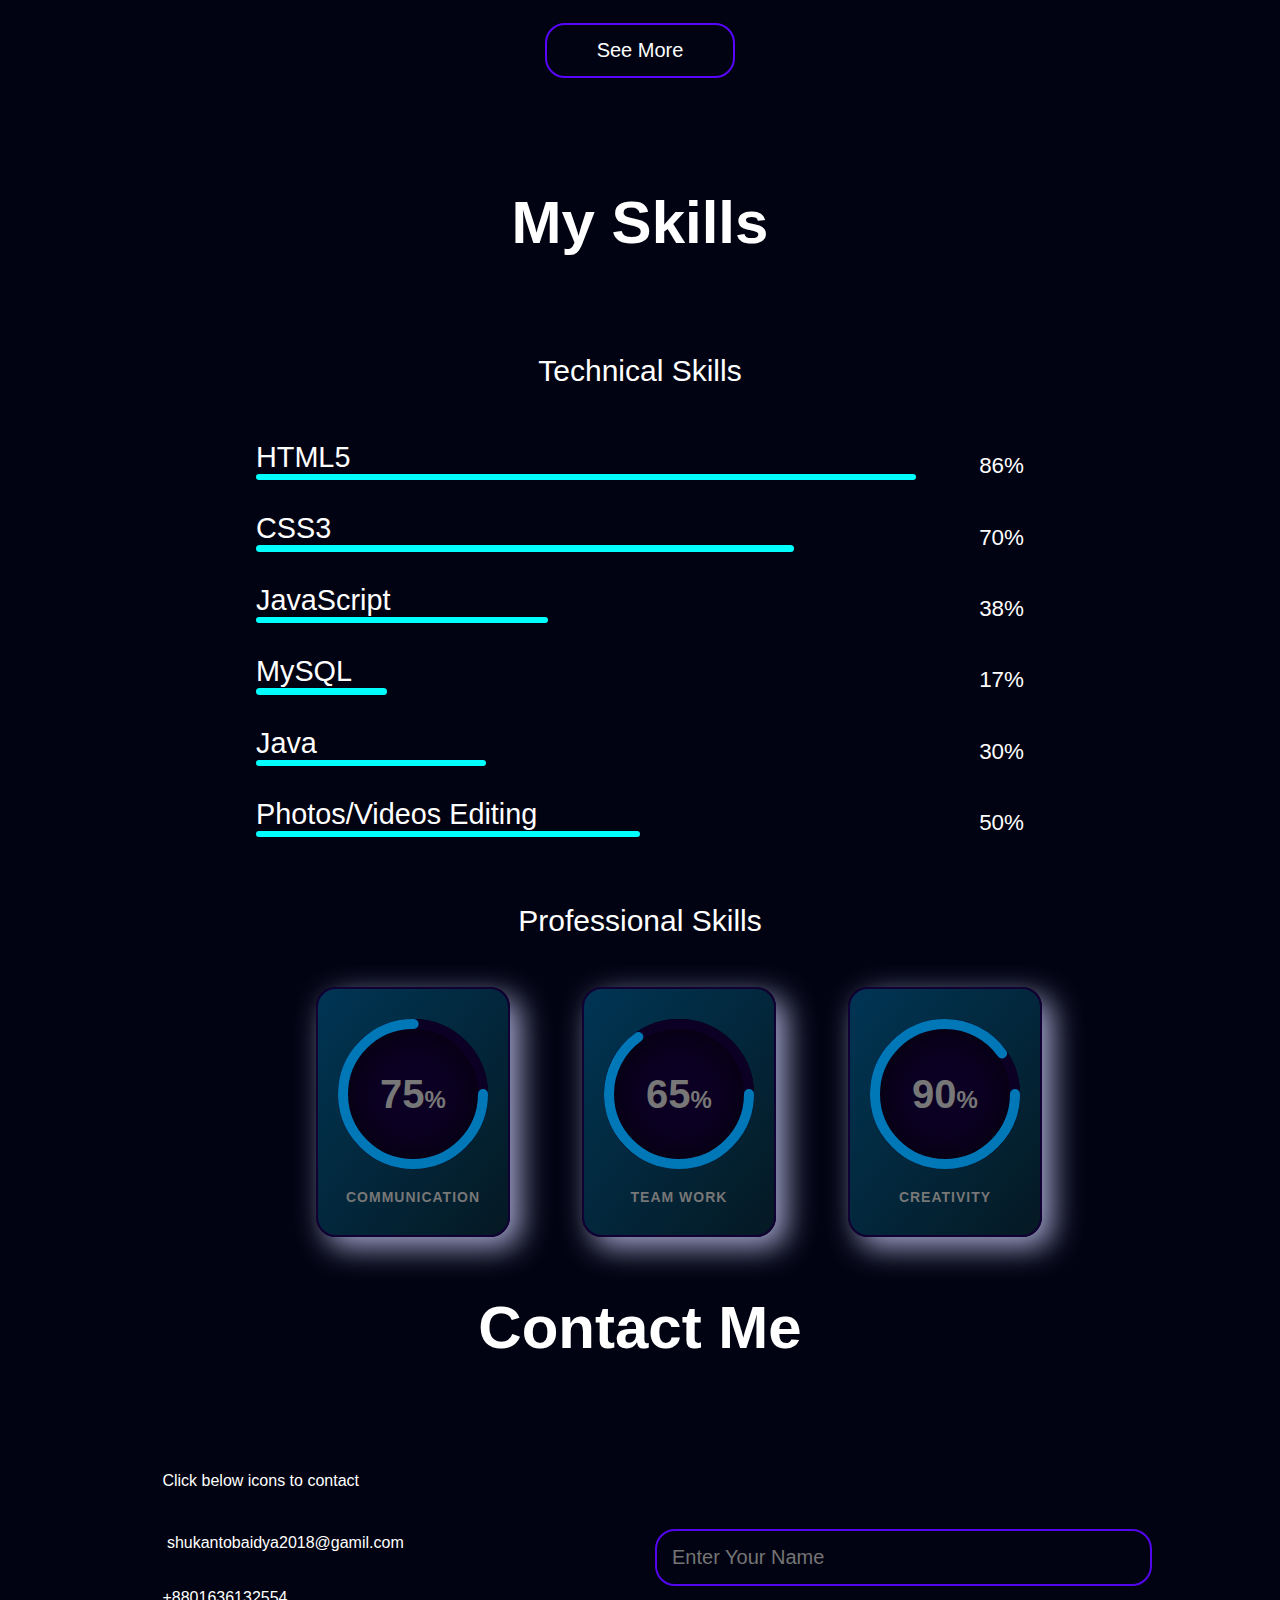
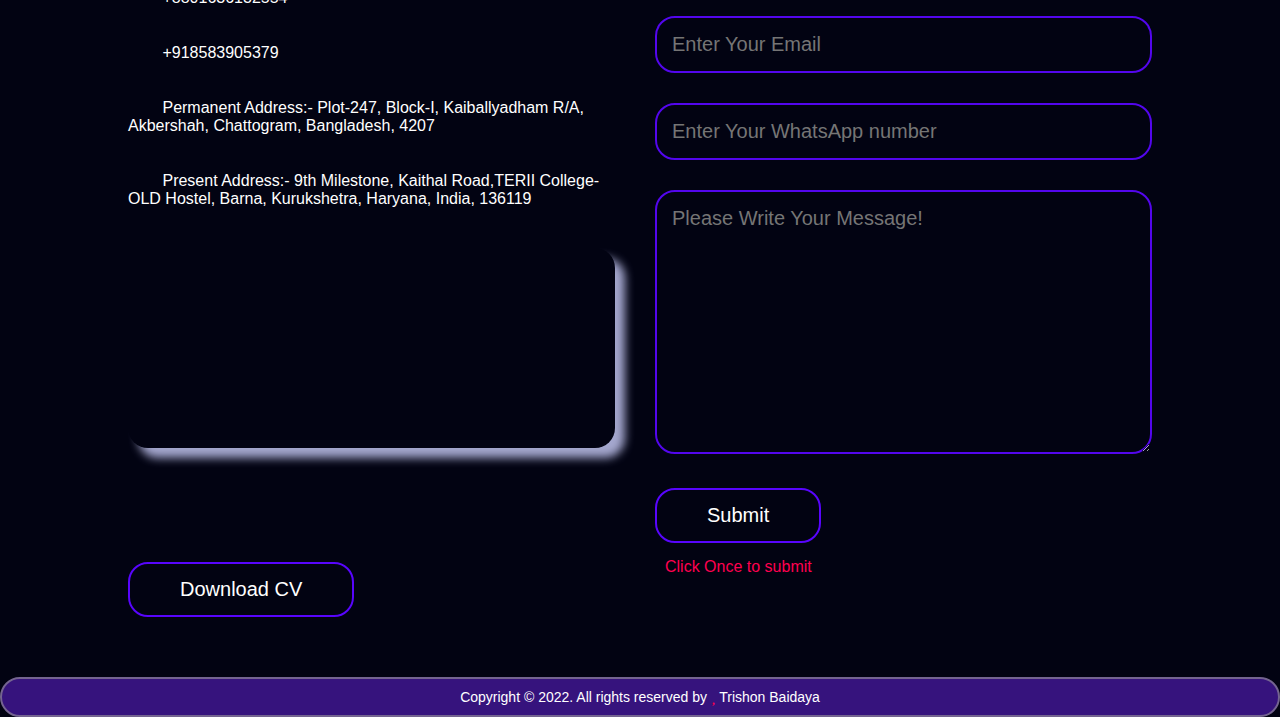
==== commit 22d52f5b: "Update index.html" ====
--- a/index.html
+++ b/index.html
@@ -4,7 +4,7 @@
     <meta charset="UTF-8" />
     <meta http-equiv="X-UA-Compatible" content="IE=edge" />
     <meta name="viewport" content="width=device-width, initial-scale=1.0" />
-    <title>Trishon_Portfolio_Website/Home_Page</title>
+    <title>Trishon_Portfolio/Home_Page</title>
 
     <link rel="stylesheet" href="css/style.css" />
     <link rel="stylesheet" href="css/all.min.css" />
@@ -32,7 +32,7 @@
       }
     </style>
     <!-- Title logo linking -->
-    <link rel="shortcut icon" href="images/user-modified.png" type="image/x-icon" sizes="32x32"> 
+    <link rel="shortcut icon" href="images/user-modified.png" type="image/x-icon" sizes="60x60"> 
   </head>
 
   <body>
--- a/css/style.css
+++ b/css/style.css
@@ -136,7 +136,7 @@
   font-size: 60px;
   font-weight: 600;
   color: #fff;
-  padding-bottom: 80px;
+  padding-bottom: 80px; /*------------------change 4 80px----------------------- */
 }
 
 .tab-titles {
@@ -209,10 +209,10 @@
   box-shadow: 5px 10px 10px #5306ed;
 }
 .services-list div:hover {
-  box-shadow: 10px 10px 10px #c86584a4;
+  box-shadow: 10px 10px 10px #9b7dd5;
   transition: 0.4s;
   transform: translateY(-10px);
-  background: #ff0051a4;
+  background: #4305c0;
 }
 .services-list div i {
   font-size: 50px;
@@ -234,7 +234,7 @@
   padding: 50px 0;
 }
 .sub-title {
-  padding-top: 40px;
+  padding-top: 0px;    /*----------------------change 3-------------------*/
   text-align: center;
 }
 .work-list {
@@ -335,6 +335,10 @@
   justify-content: center;
   width: 100%;
   flex-wrap: wrap; 
+}
+/* ------------------------------------change 5---------------------------------------- */
+.mh-skills .sub-title{
+margin-bottom:-50px;
 }
 .skills-left {
   width: 40%;
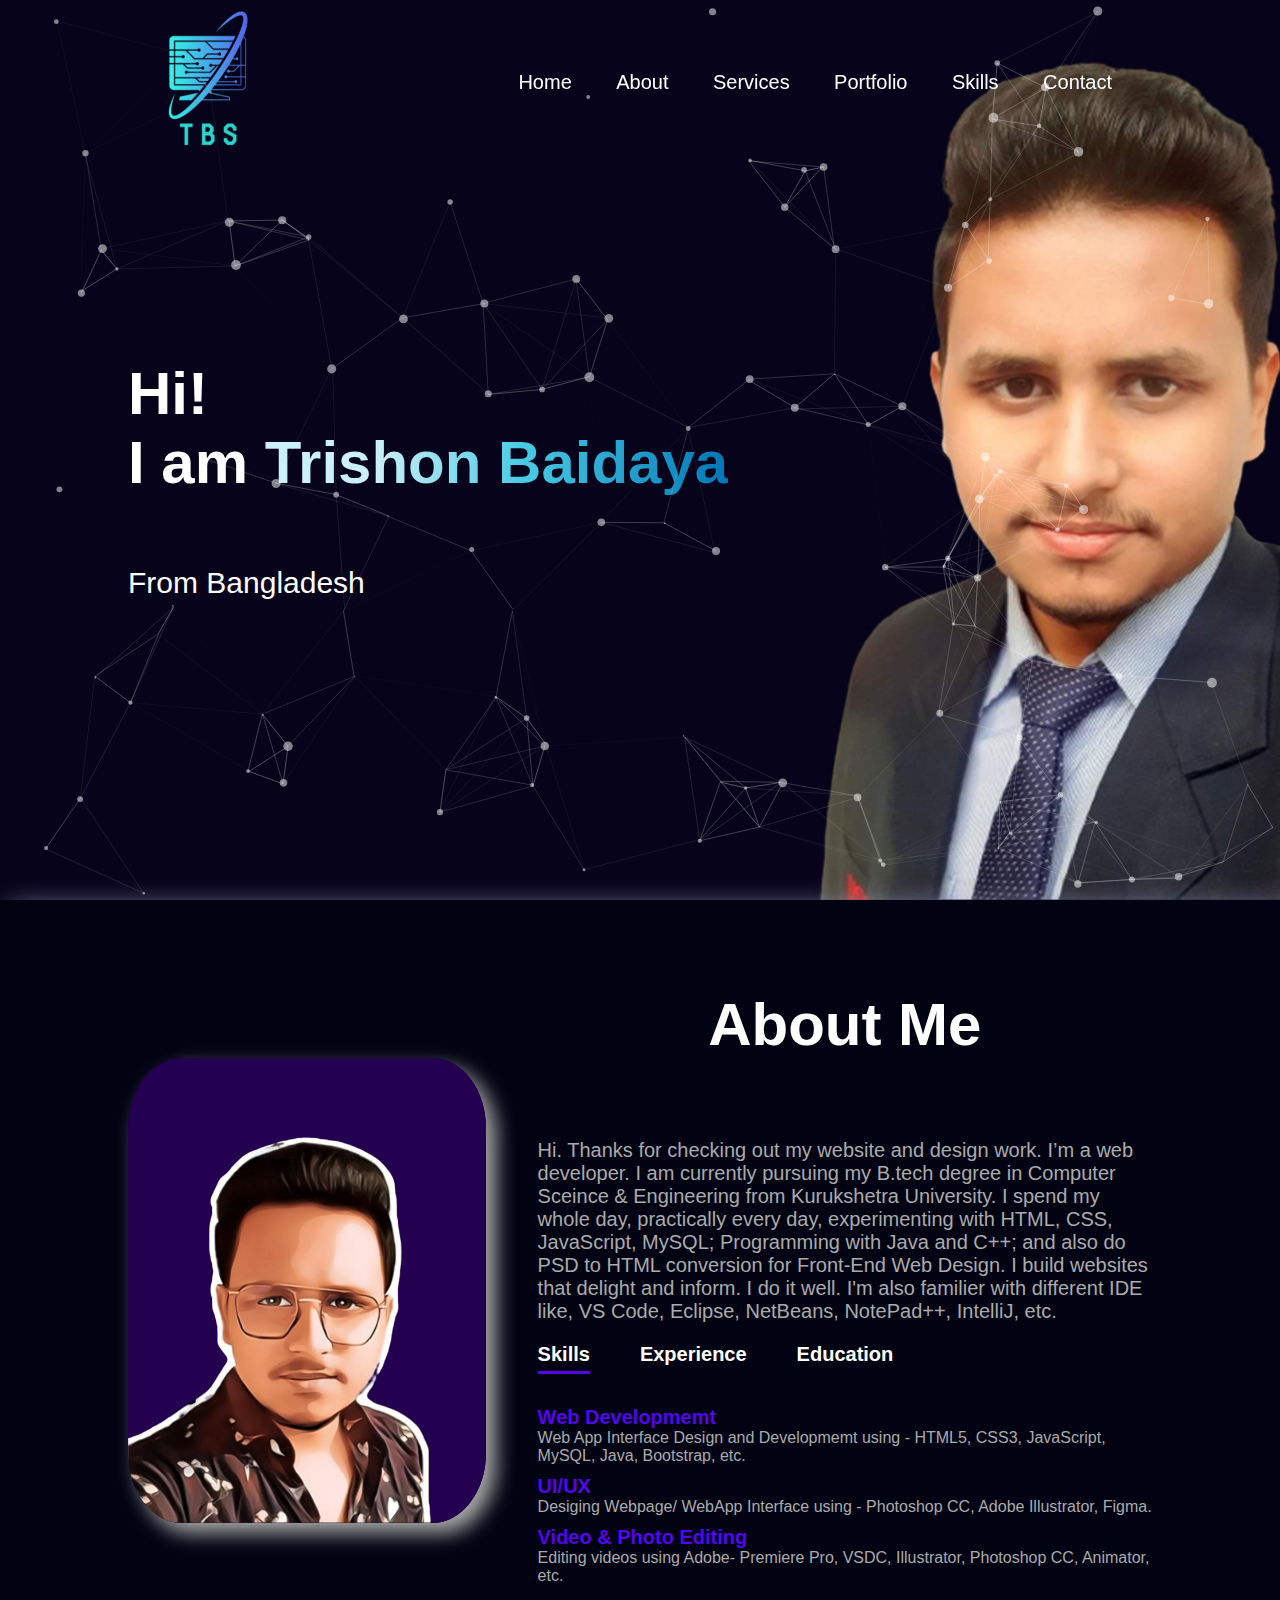
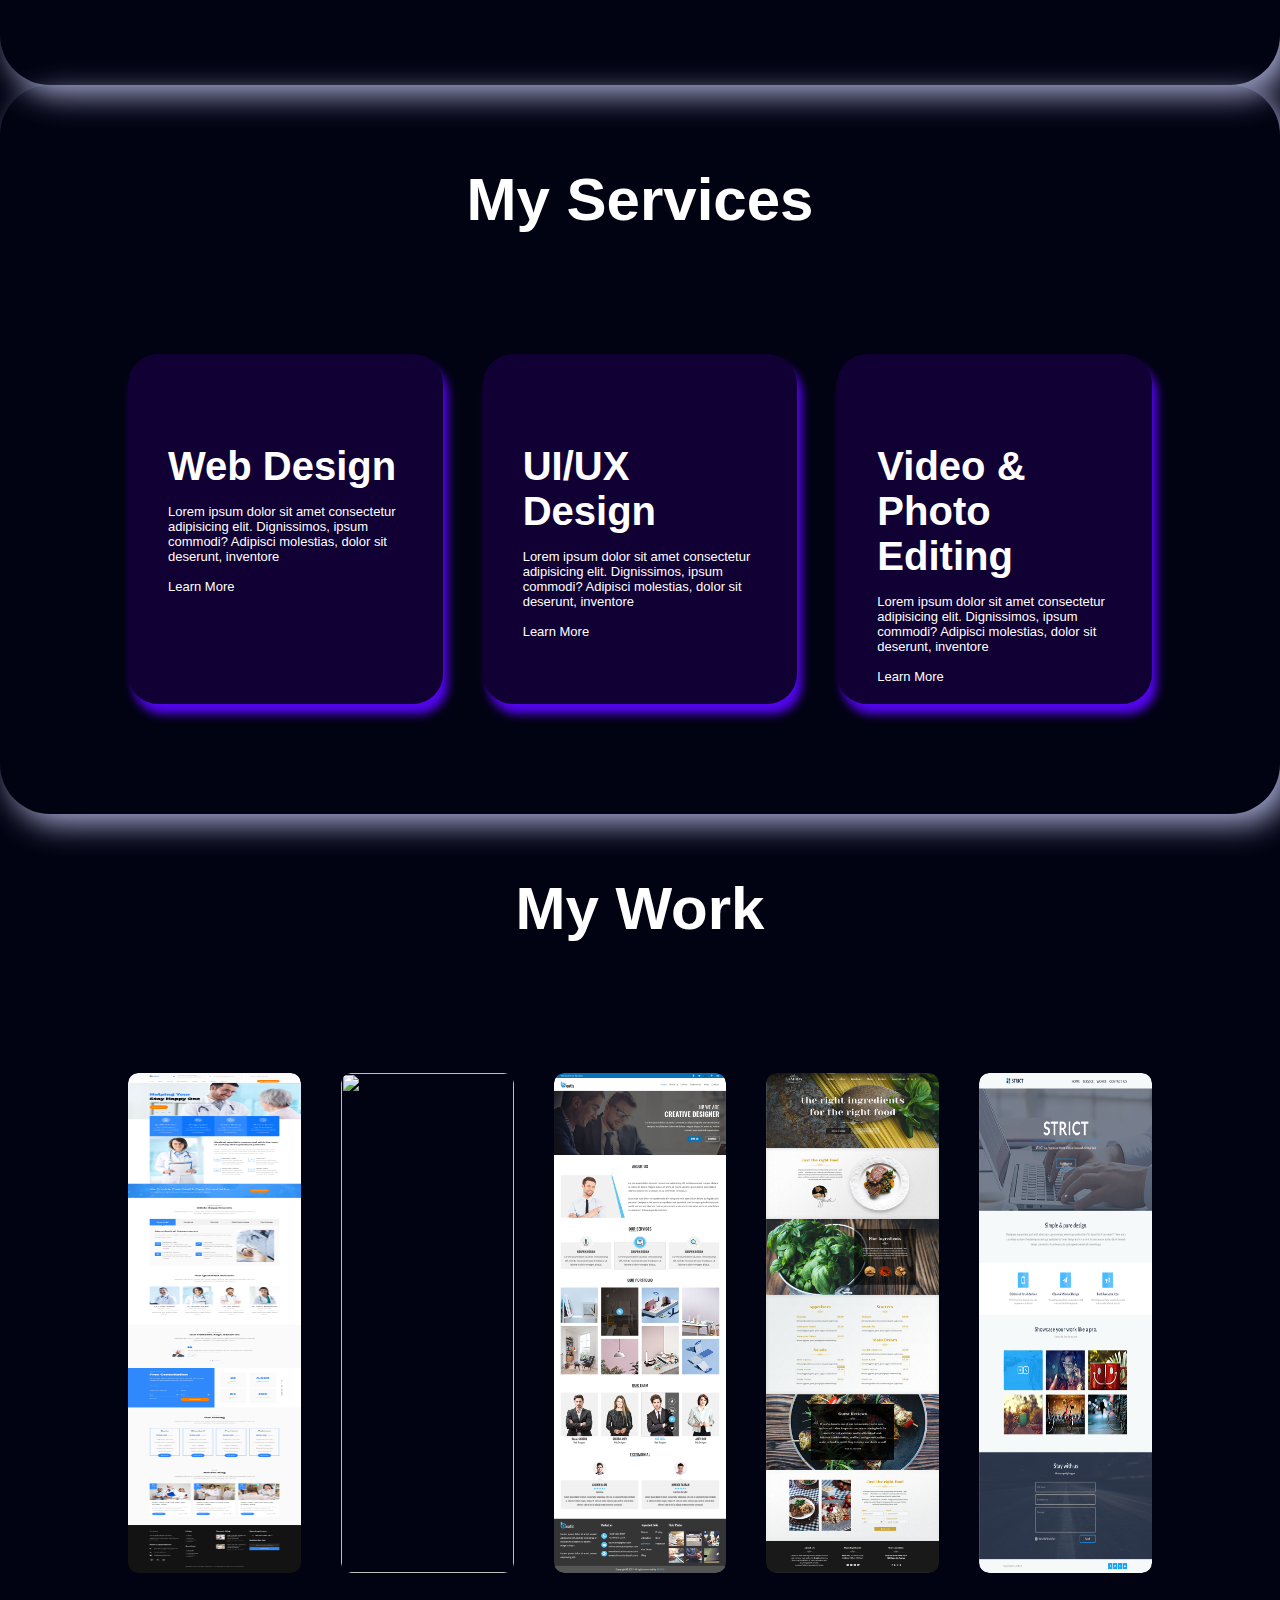
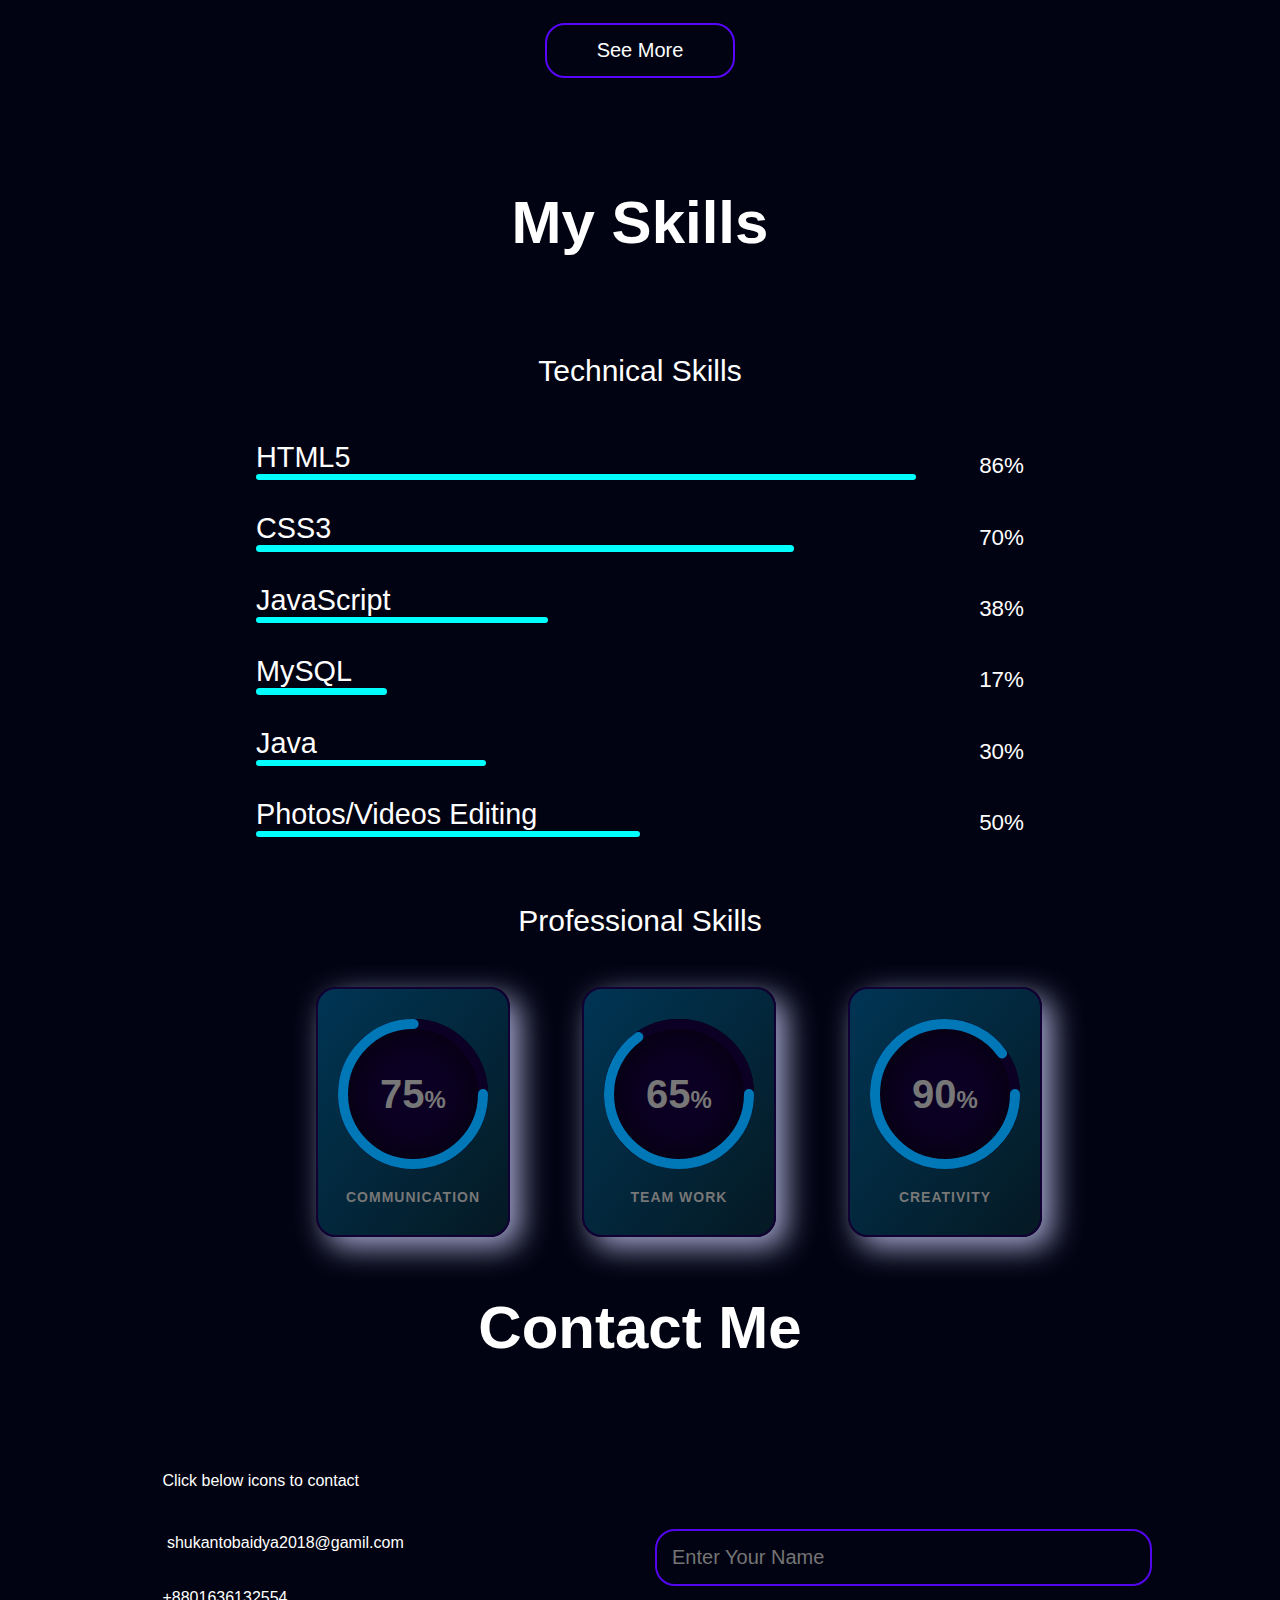
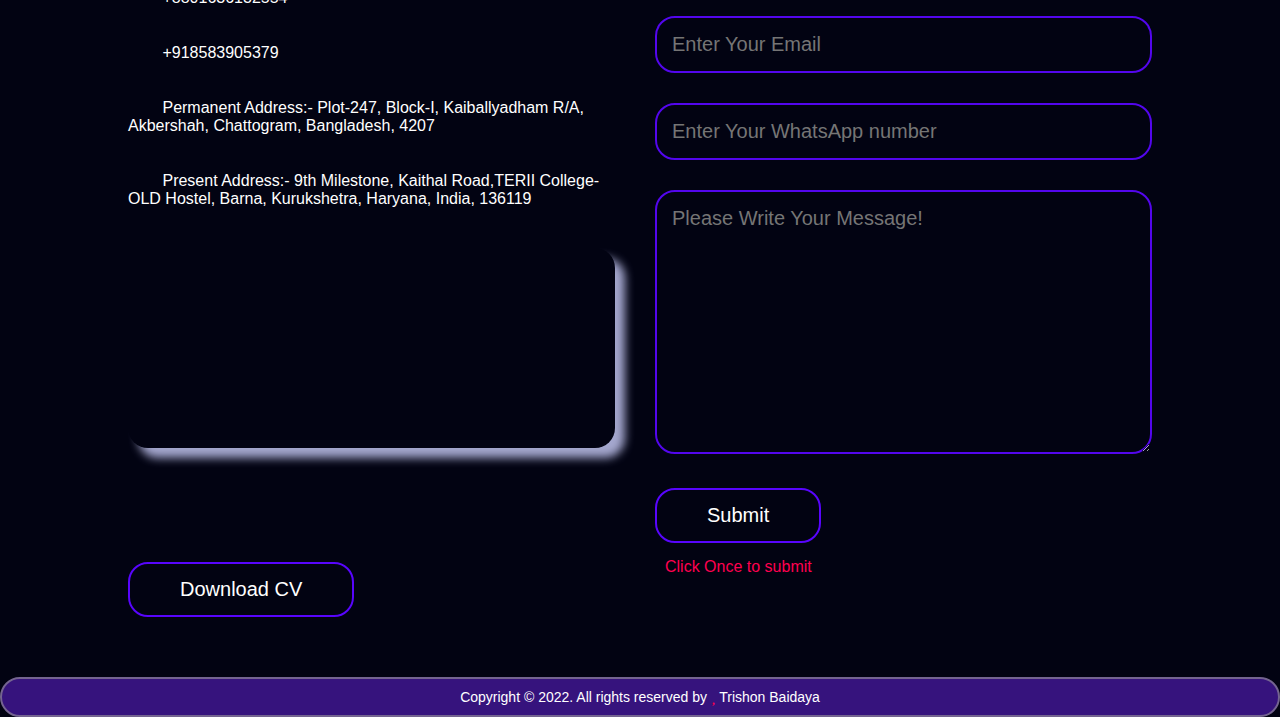
==== commit 7d6281a7: "Update index.html" ====
--- a/index.html
+++ b/index.html
@@ -242,7 +242,7 @@
               <a href="images/work-5.png" target="_blank" rel="noopener noreferrer">
                 <i class="fas fa-expand"></i> 
               </a>
-              <a href="https://github.com/TrishonBaidaya7399" target="_blank" rel="noopener noreferrer">
+              <a href="https://dr-care-hopistal-management-website.netlify.app/" target="_blank" rel="noopener noreferrer">
                 <i class="fa-solid fa-arrow-up-right-from-square"></i>
               </a>
             </div>
@@ -473,8 +473,11 @@
               <a href="https://www.youtube.com/channel/UCuwiAzRSiUZMaWLpEeA_RBQ" target="_blank" rel="noopener noreferrer" name="GitHub">
                 <i class="fa fa-youtube"></i>
               </a>
-            </div>
-            <a href="images/Trishon resume.pdf" target="_blank" rel="noopener noreferrer" download="" class="btn btn2"
+               <a href="https://www.hackerrank.com/shukantobaidya21" target="_blank" rel="noopener noreferrer" name="HacherRank">
+                <i class="fa-brands fa-hackerrank"></i>
+              </a>
+            </div>
+            <a href="images/Trishon resume.pdf" target="_blank" rel="noopener noreferrer" download="" class="btn btn2" alt="trishon_resume"
               >Download CV</a>
               
           </div>
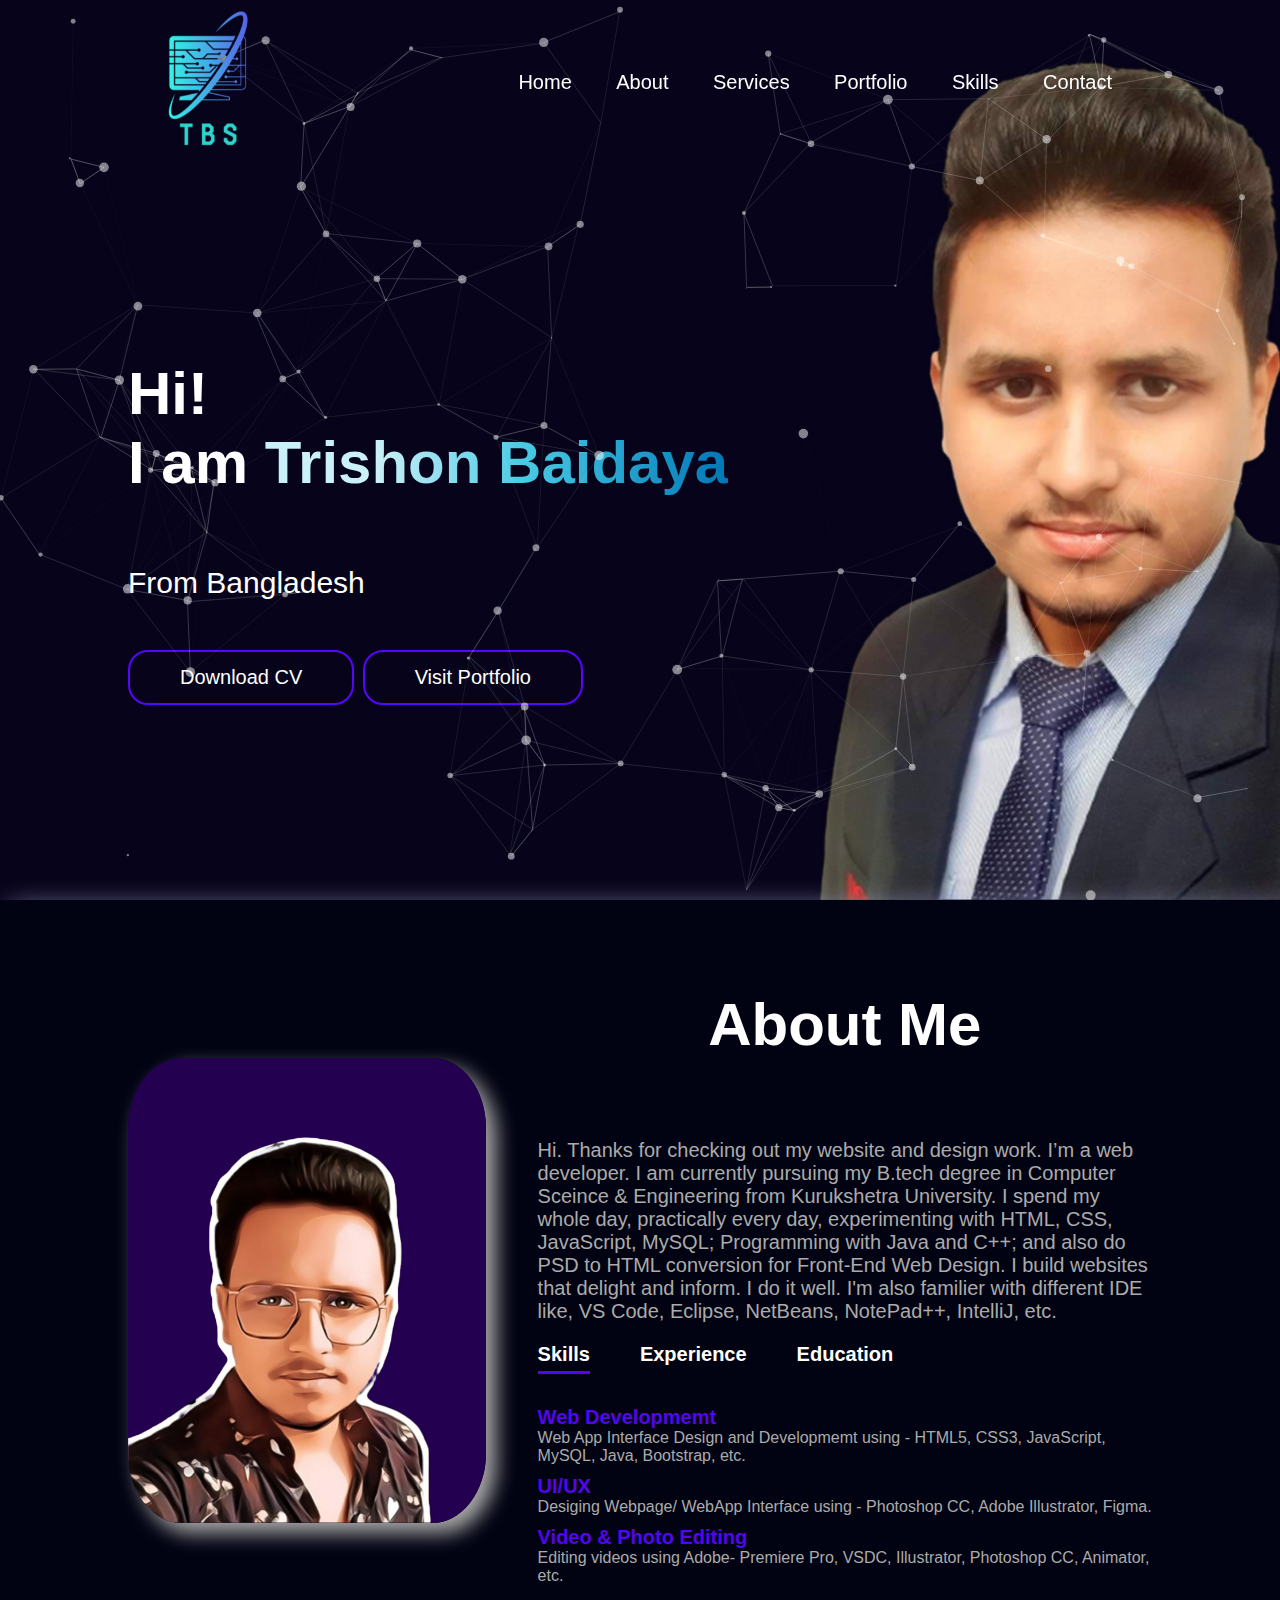
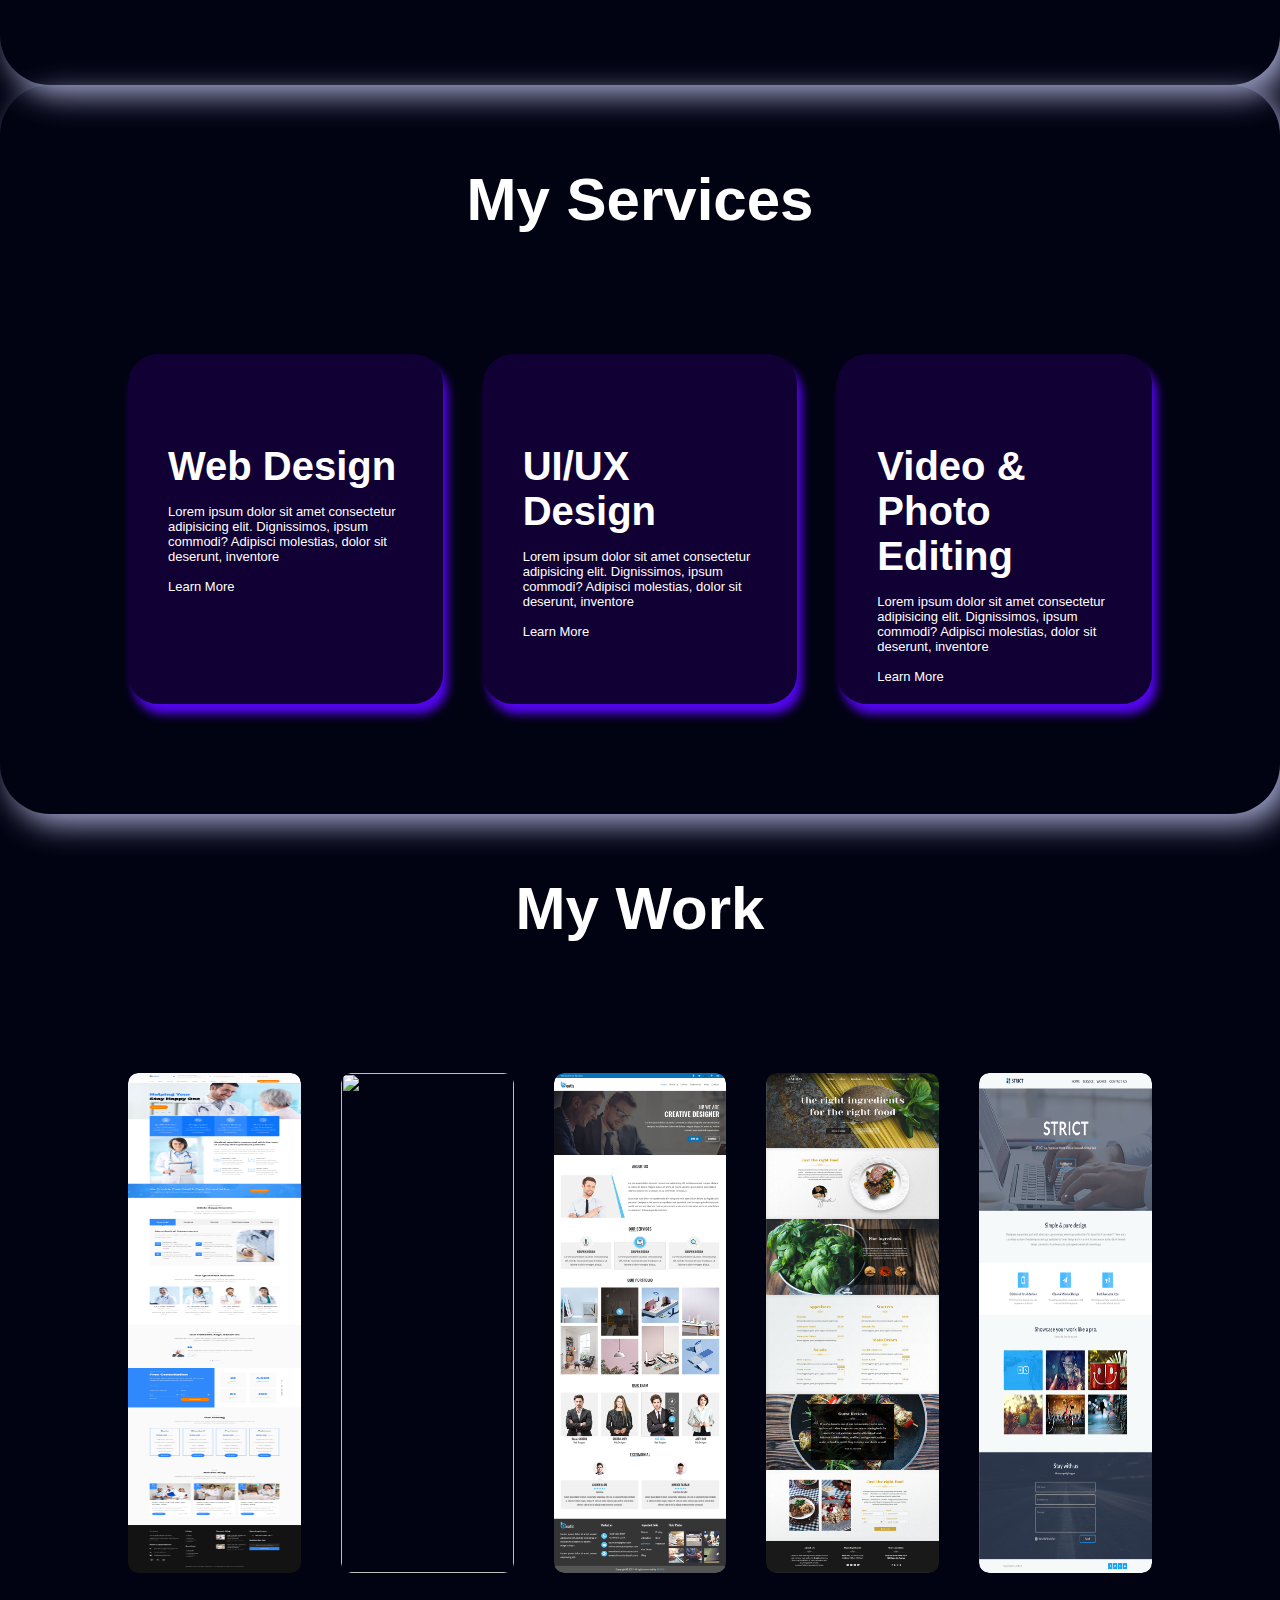
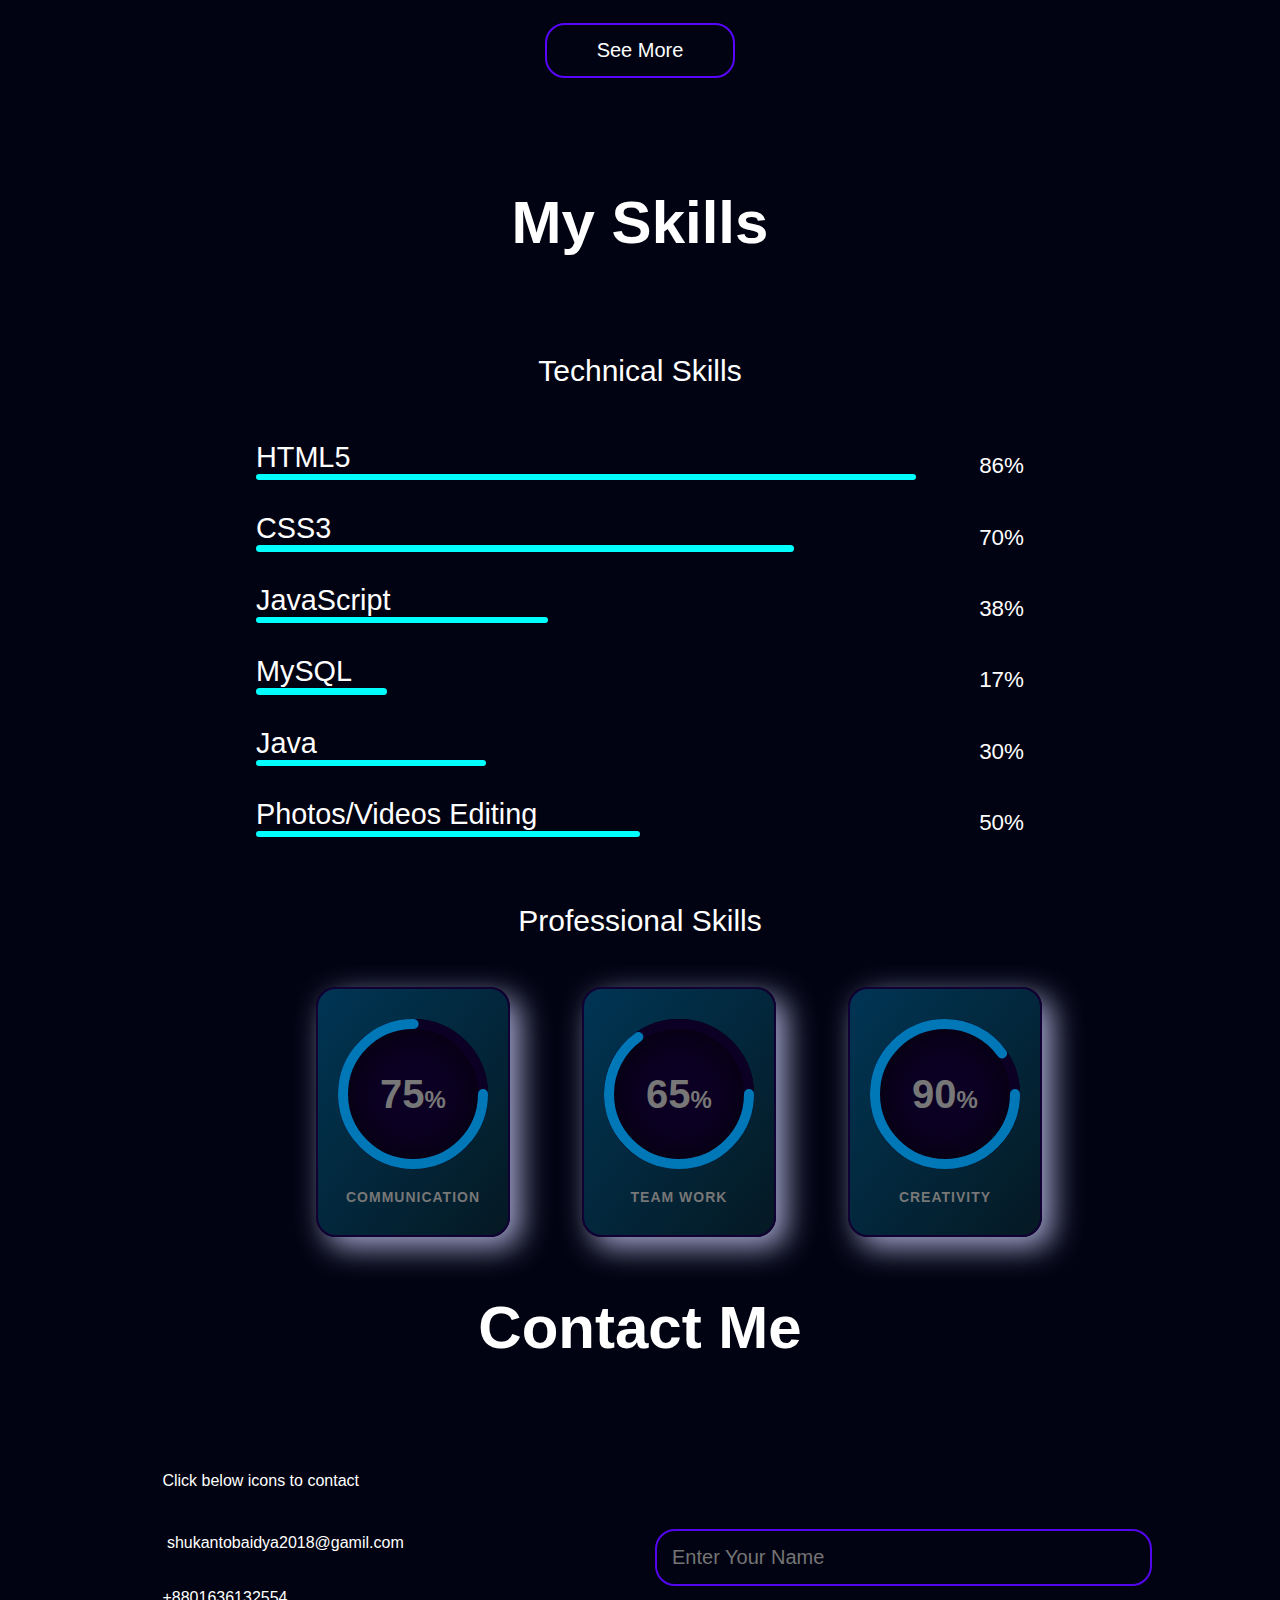
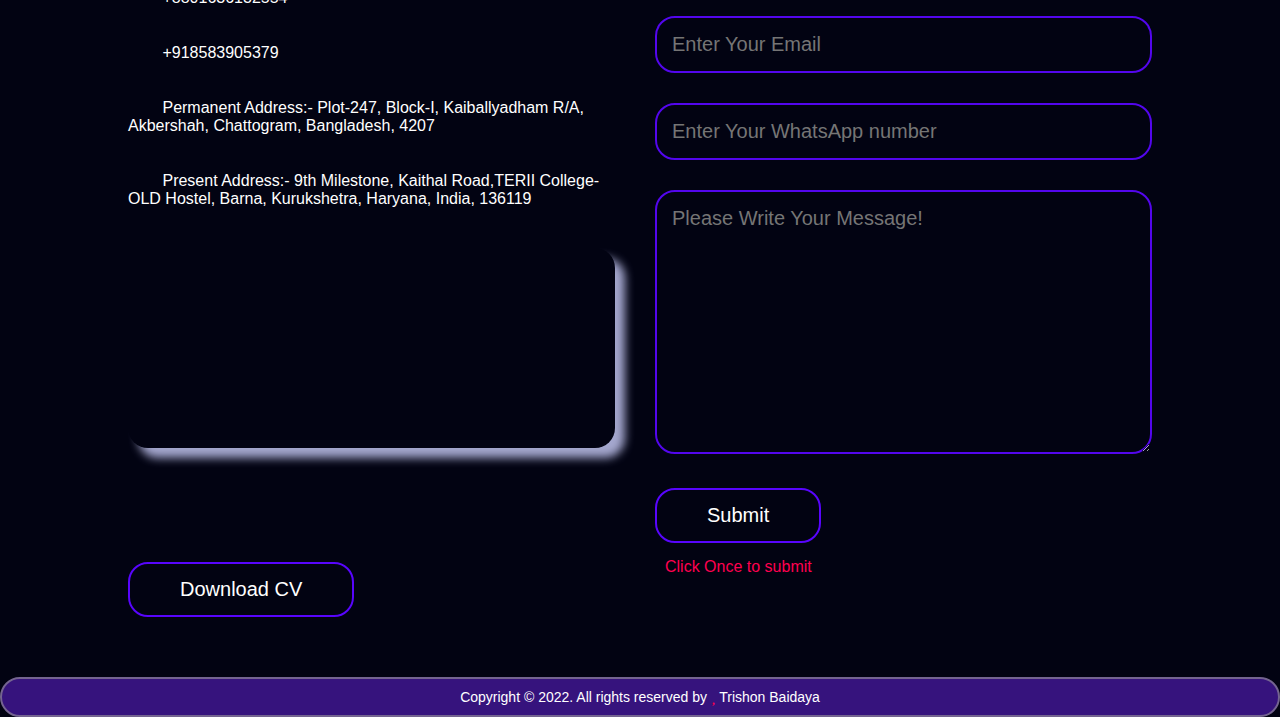
==== commit 5eb62819: "Update index.html" ====
--- a/index.html
+++ b/index.html
@@ -72,11 +72,15 @@
 
           <!-------------------- Navber End --------------------->
 
-          <div id="headertext">
+          <div id="headertext" style="height: 50vh;">
             <h1>
               Hi!<br/>I am <span>Trishon Baidaya</span><br/><span class="auto-input"></span><br /></h1>
              <p>From Bangladesh</p> 
-            
+             <div class="mx-auto flex mb-12 hidden">
+               <a href="https://drive.google.com/file/d/13B7E7FwrZbBpQs05k908RQqDOu7U851r/view?usp=drive_link" target="_blank" rel="noopener noreferrer" download="" class="btn btn2 pointer mx-auto" alt="trishon_resume"
+               >Download CV</a>
+               <a href="#portfolio" class="navportfolio ml-12 btn btn2" rel="noopener noreferrer">Visit Portfolio</a>
+             </div>
           </div>
         </div>
       </div>
@@ -477,7 +481,7 @@
                 <i class="fa-brands fa-hackerrank"></i>
               </a>
             </div>
-            <a href="images/Trishon resume.pdf" target="_blank" rel="noopener noreferrer" download="" class="btn btn2" alt="trishon_resume"
+            <a href="https://drive.google.com/file/d/13B7E7FwrZbBpQs05k908RQqDOu7U851r/view?usp=drive_link" target="_blank" rel="noopener noreferrer" download="" class="btn btn2" alt="trishon_resume"
               >Download CV</a>
               
           </div>
@@ -568,7 +572,7 @@
     <script src="https://cdn.jsdelivr.net/npm/typed.js@2.0.12"></script>
     <script>
       var typed = new Typed(".auto-input",{
-        strings: ["a Web-Developer","an  UI/UX Designer", "a Freelancer", "an YouTuber","a Photo & Video Editor", "& an Artist also"],
+        strings: ["a MERN Stack Developer","a Front-End Web Developer", "a Freelancer", "an YouTuber","a Photo & Video Editor", "& an Artist also"],
         typeSpeed:80,
         backSpeed:80,
         loop: true
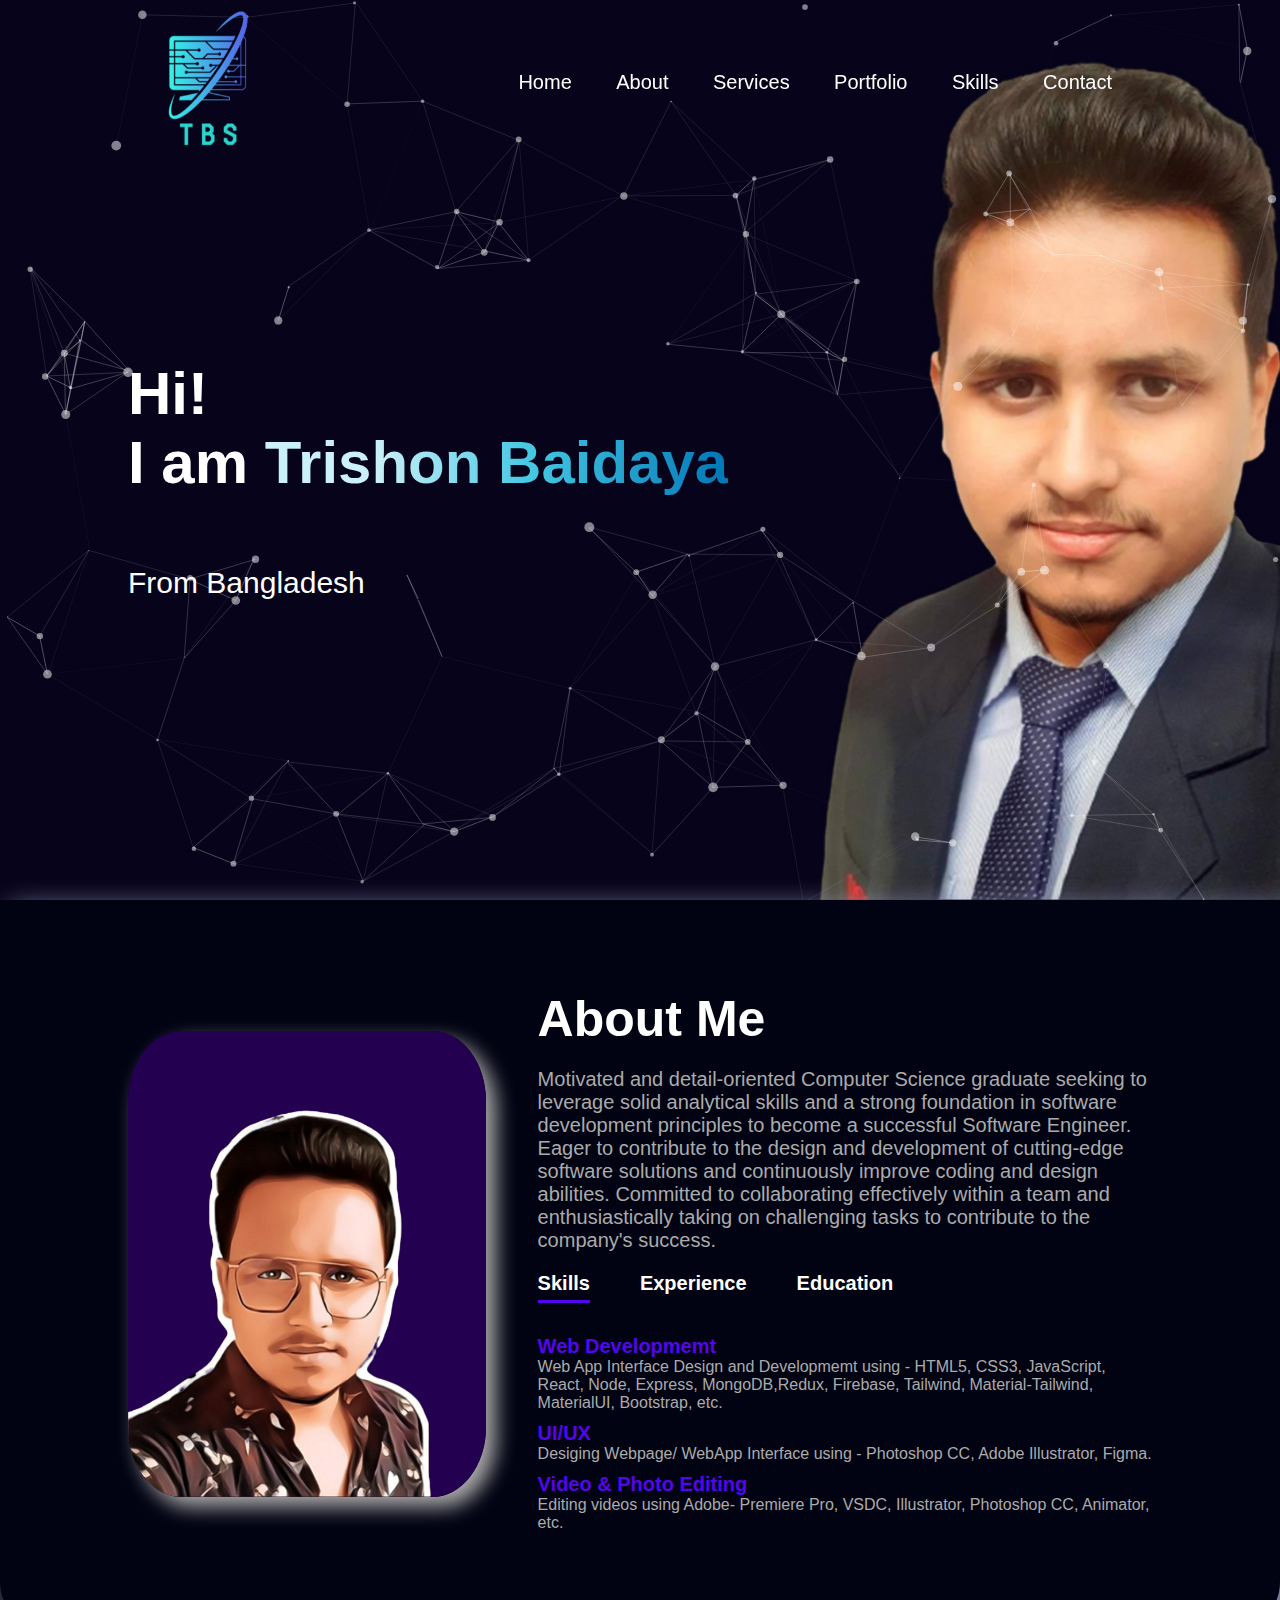
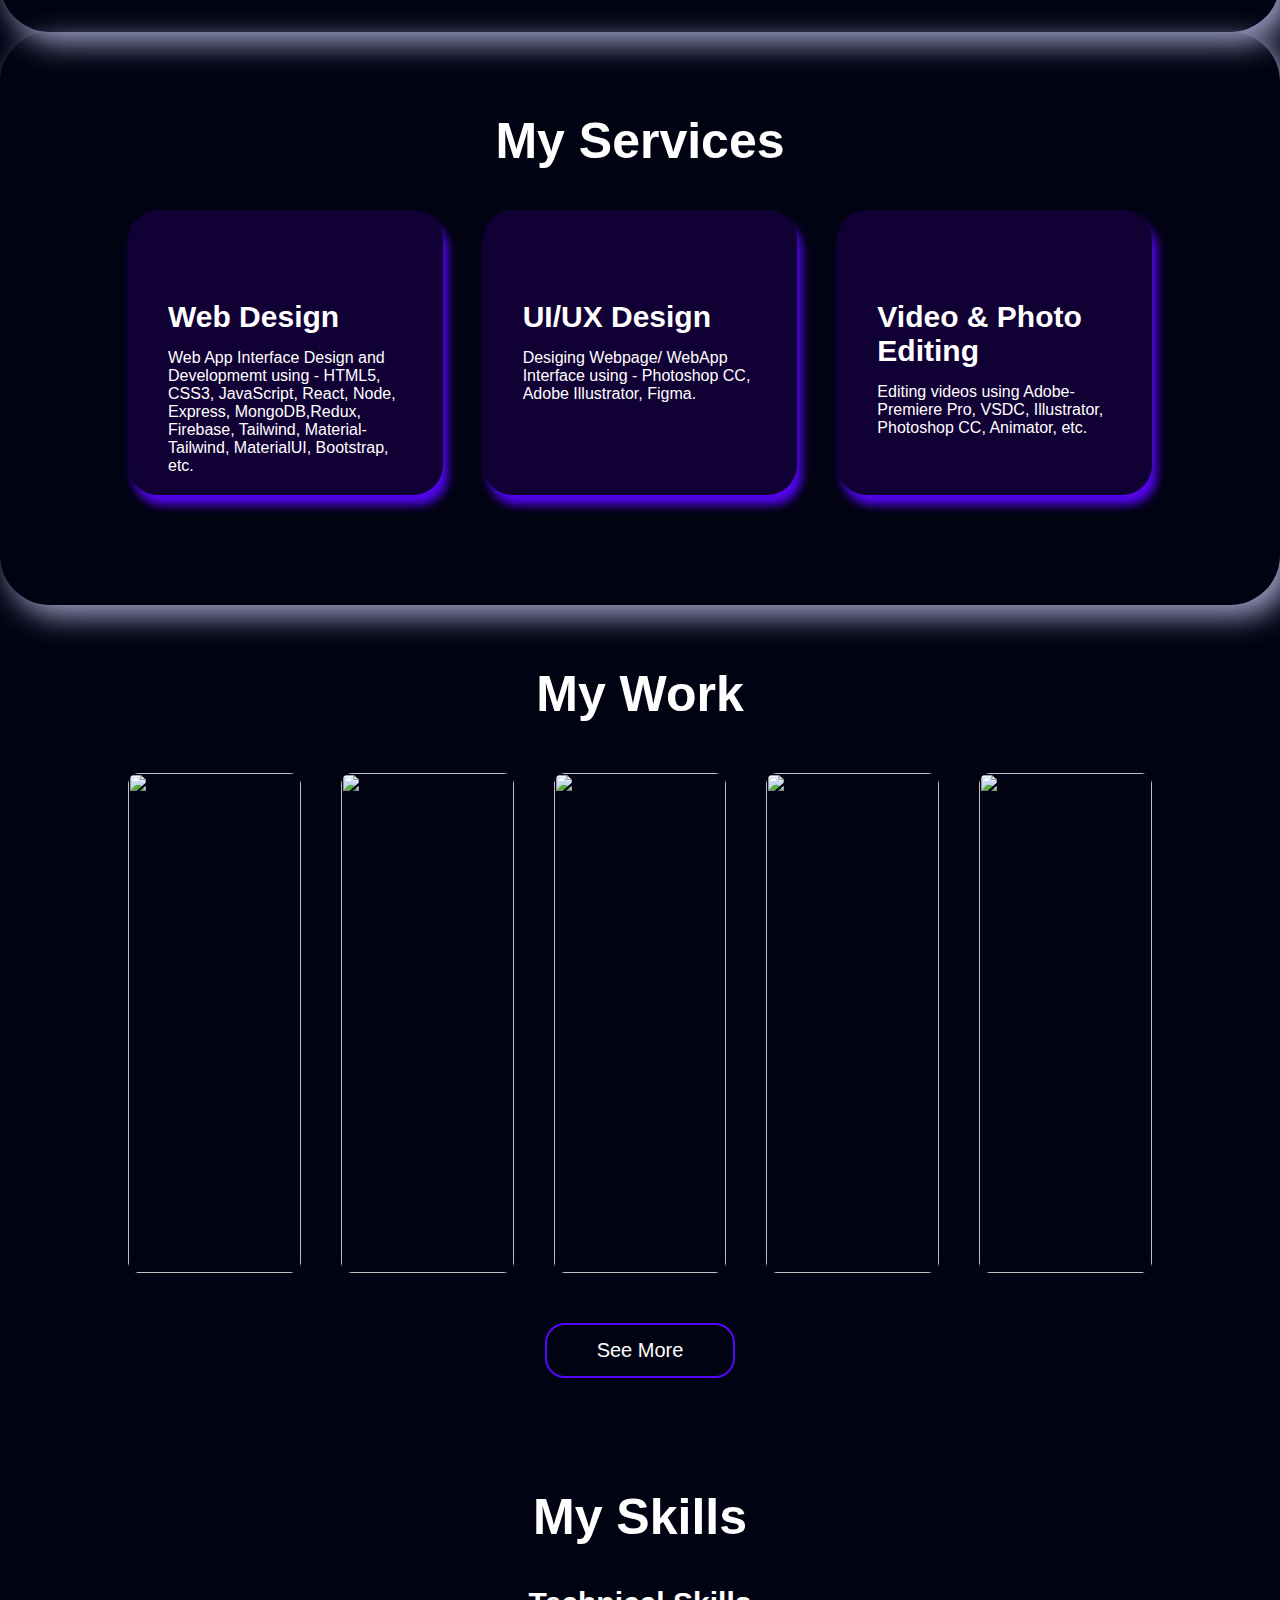
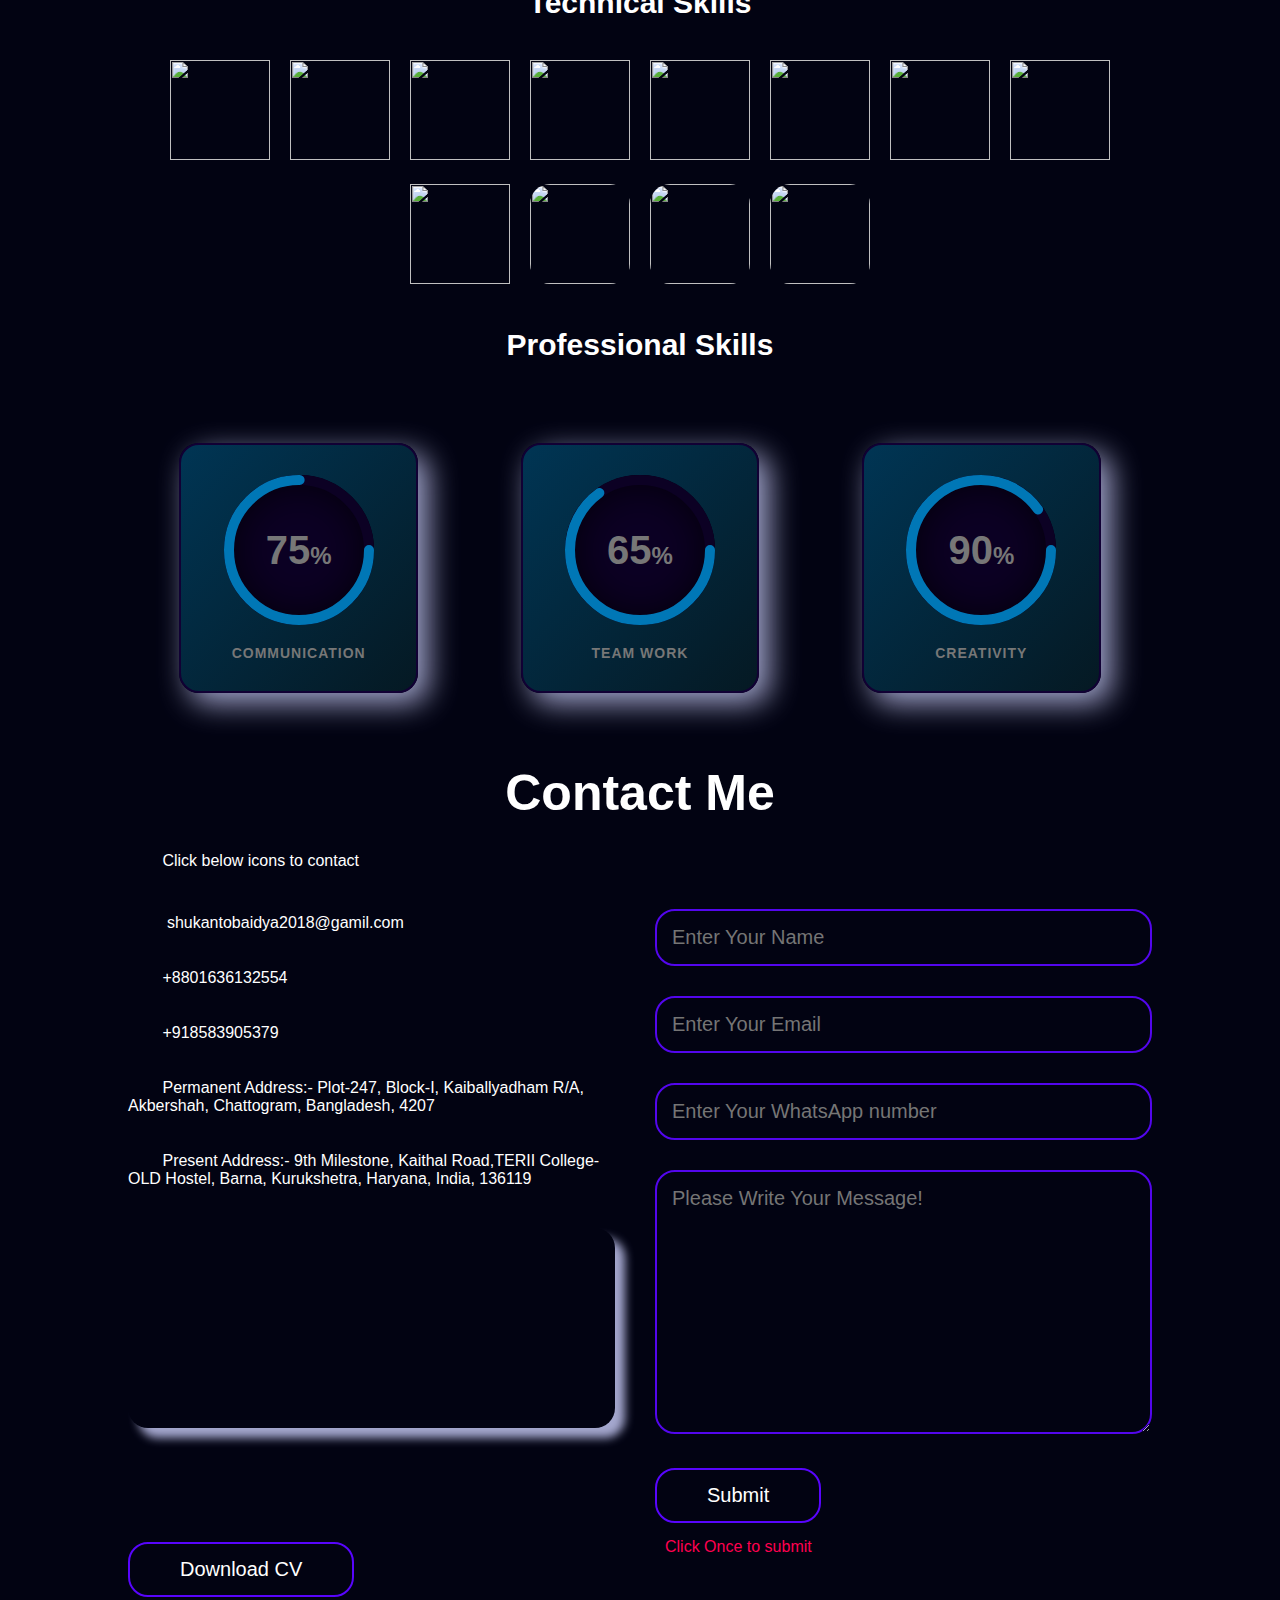
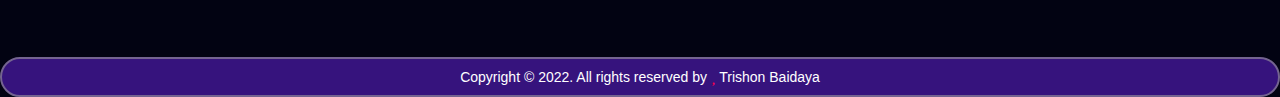
==== commit 004291a9: "Update index.html" ====
--- a/index.html
+++ b/index.html
@@ -72,15 +72,11 @@
 
           <!-------------------- Navber End --------------------->
 
-          <div id="headertext" style="height: 50vh;">
+          <div id="headertext">
             <h1>
               Hi!<br/>I am <span>Trishon Baidaya</span><br/><span class="auto-input"></span><br /></h1>
              <p>From Bangladesh</p> 
-             <div class="mx-auto flex mb-12 hidden">
-               <a href="https://drive.google.com/file/d/13B7E7FwrZbBpQs05k908RQqDOu7U851r/view?usp=drive_link" target="_blank" rel="noopener noreferrer" download="" class="btn btn2 pointer mx-auto" alt="trishon_resume"
-               >Download CV</a>
-               <a href="#portfolio" class="navportfolio ml-12 btn btn2" rel="noopener noreferrer">Visit Portfolio</a>
-             </div>
+            
           </div>
         </div>
       </div>
@@ -96,16 +92,19 @@
             <img src="images/user.jpg" alt="#" />
           </div>
           <div class="about-col-2">
-            <h1 class="sub-title">About Me</h1>
+            <h1 class="title" style="color: white; font-size: 50px; padding-bottom: 20px;">About Me</h1>
             <p>
-              Hi. Thanks for checking out my website and design work. I’m a web
-              developer. I am currently pursuing my B.tech degree in Computer
-              Sceince & Engineering from Kurukshetra University. I spend my
-              whole day, practically every day, experimenting with HTML, CSS,
-              JavaScript, MySQL; Programming with Java and C++; and also do PSD
-              to HTML conversion for Front-End Web Design. I build websites that
-              delight and inform. I do it well. I'm also familier with different
-              IDE like, VS Code, Eclipse, NetBeans, NotePad++, IntelliJ, etc.
+              Motivated and detail-oriented Computer Science
+graduate seeking to leverage solid analytical
+skills and a strong foundation in software
+development principles to become a successful
+Software Engineer. Eager to contribute to the
+design and development of cutting-edge software
+solutions and continuously improve coding and
+design abilities. Committed to collaborating
+effectively within a team and enthusiastically
+taking on challenging tasks to contribute to the
+company's success.
             </p>
             <div class="tab-titles">
               <p class="tab-links active-link" onclick="opentab('skills')">
@@ -123,7 +122,7 @@
                 <li>
                   <span><b>Web Developmemt</b></span
                   ><br />Web App Interface Design and Developmemt using - HTML5,
-                  CSS3, JavaScript, MySQL, Java, Bootstrap, etc.
+                  CSS3, JavaScript, React, Node, Express, MongoDB,Redux, Firebase, Tailwind, Material-Tailwind, MaterialUI, Bootstrap, etc.
                 </li>
                 <li>
                   <span><b>UI/UX</b></span
@@ -139,12 +138,7 @@
             </div>
             <div class="tab-contents" id="experience">
               <ul>
-                <li>
-                  <span><b>2019 - Current</b></span
-                  ><br />I am currently pursuing my
-                  <b>B.tech degree in Computer Sceince & Engineering</b> from
-                  Kurukshetra University
-                </li>
+                
                 <li>
                   <span><b>2021 - 2022</b></span
                   ><br /><b>Trainee IT Engineer</b> at ThinkNEXT Pvt. Ltd.
@@ -163,16 +157,16 @@
             <div class="tab-contents" id="education">
               <ul>
                 <li>
-                  <span><b>2022 - 2022</b></span
-                  ><br />Web App Development training from ThinkNEXT Pvt. Ltd.
-                </li>
-                <li>
-                  <span>2021 - 2021</span><br />Web Developmemt training from
-                  UY-Lab, Bangladesh
-                </li>
-                <li>
-                  <span>2019 - 2023</span><br />B.tech from Kurukshetra
-                  university
+                  <span><b>2019 - 2023</b></span
+                  ><br />Completed<br/>
+                  <b>B.tech degree in Computer Sceince & Engineering</b><br/> from
+                  Kurukshetra University
+                </li>
+                <li>
+                  <span><b>2017 - 2019</b></span
+                  ><br />Completed<br/>
+                  <b>Higher Secondary Education in Science</b><br/> from
+                  Omar Gani MES College, Chattogram
                 </li>
               </ul>
             </div>
@@ -184,37 +178,31 @@
 
     <div id="services">
       <div class="container">
-        <h1 class="sub-title">My Services</h1>
+        <h1 class="title" style="font-size: 50px;">My Services</h1>
         <div class="services-list">
           <div>
             <i class="fa-solid fa-code"></i>
-            <h2>Web Design</h2>
-            <p>
-              Lorem ipsum dolor sit amet consectetur adipisicing elit.
-              Dignissimos, ipsum commodi? Adipisci molestias, dolor sit
-              deserunt, inventore
+            <h2 style="font-size: 30px;">Web Design</h2>
+            <p style="font-size: 16px;">
+              Web App Interface Design and Developmemt using - HTML5,
+              CSS3, JavaScript, React, Node, Express, MongoDB,Redux, Firebase, Tailwind, Material-Tailwind, MaterialUI, Bootstrap, etc.
             </p>
-            <a href="#">Learn More</a>
           </div>
           <div>
             <i class="fa-solid fa-crop"></i>
-            <h2>UI/UX Design</h2>
-            <p>
-              Lorem ipsum dolor sit amet consectetur adipisicing elit.
-              Dignissimos, ipsum commodi? Adipisci molestias, dolor sit
-              deserunt, inventore
+            <h2 style="font-size: 30px;">UI/UX Design</h2>
+            <p style="font-size: 16px;">
+              Desiging Webpage/ WebApp Interface using - Photoshop
+              CC, Adobe Illustrator, Figma.
             </p>
-            <a href="#">Learn More</a>
           </div>
           <div>
             <i class="fas fa-photo-video"></i>
-            <h2>Video & Photo Editing</h2>
-            <p>
-              Lorem ipsum dolor sit amet consectetur adipisicing elit.
-              Dignissimos, ipsum commodi? Adipisci molestias, dolor sit
-              deserunt, inventore
+            <h2 style="font-size: 30px;">Video & Photo Editing</h2>
+            <p style="font-size: 16px;">
+              Editing videos using Adobe- Premiere Pro, VSDC,
+                  Illustrator, Photoshop CC, Animator, etc.
             </p>
-            <a href="#">Learn More</a>
           </div>
         </div>
       </div>
@@ -225,104 +213,113 @@
     <!------------------------------------------------ Portfolio part start---------------------------------------->
     <div id="portfolio">
       <div class="container">
-        <div class="sub-title">My Work</div>
+        <div class="title" style="font-size: 50px; text-align: center; font-weight: bold;">My Work</div>
         <div class="work-list">
           <div class="work">
-            <img src="images/work-5.png" alt="" />
+            <img src="https://i.ibb.co/YQk4nc7/screencapture-bistro-boss-restaurant-mern-web-app-2024-01-05-23-14-42.png" alt="" />
             <div class="layer">
-              <h3>Hospital Management Web App</h3>
-              <p><b>Front-End:</b></p> 
-              <p>HTML5</p> 
-              <p>CSS3 </p> 
-              <p>JavaScript</p>
-              <p>Bootstrap-5.0</p> 
+              <h3 style="font-size: 20px; color: white;">Bistro Boss Restaurant Management Web App</h3>
+              <p><b>Technology Used</b></p> 
+              <p>ReactJS</p> 
+              <p>NodeJS</p>
+              <p>ExpressJS</p> 
+              <p>MongoDB</p> 
+              <p>Firebase</p> 
+              <p>JWT</p> 
+              <p>Tailwind</p>              
               
-              <p><b>Back-End:</b></p>
-              <p>Java</p>
-              <p>MySQL</p>
-              <p>Java Server Page (jsp)</p>
+              <a href="https://i.ibb.co/YQk4nc7/screencapture-bistro-boss-restaurant-mern-web-app-2024-01-05-23-14-42.png" target="_blank" rel="noopener noreferrer">
+                <i class="fas fa-expand"></i> 
+              </a>
+              <a href="https://bistro-boss-restaurant-mern.web.app/" target="_blank" rel="noopener noreferrer">
+                <i class="fa-solid fa-arrow-up-right-from-square"></i>
+              </a>
+            </div>
+          </div>
+          <div class="work">
+            <img src="https://i.ibb.co/gP7nk6R/screencapture-bldonors-web-app-2024-01-05-23-29-11.png" alt="" />
+            <div class="layer">
+              <h3 style="font-size: 20px; color: white;">Blood Donation Web APP</h3>
+              <p><b>Technology Used</b></p> 
+              <p>ReactJS</p> 
+              <p>NodeJS</p>
+              <p>ExpressJS</p> 
+              <p>MongoDB</p> 
+              <p>Firebase</p> 
+              <p>JWT</p> 
+              <p>Tailwind</p>              
+              <p>MaterialUI</p>              
               
+              <a href="https://i.ibb.co/gP7nk6R/screencapture-bldonors-web-app-2024-01-05-23-29-11.png" target="_blank" rel="noopener noreferrer">
+                <i class="fas fa-expand"></i> 
+              </a>
+              <a href="https://bldonors.web.app/" target="_blank" rel="noopener noreferrer">
+                <i class="fa-solid fa-arrow-up-right-from-square"></i>
+              </a>
+            </div>
+          </div>
+          <div class="work">
+            <img src="https://i.ibb.co/VLkmx0x/screencapture-nfters-bondstein-netlify-app-2024-01-05-23-33-07.png" alt="" />
+            <div class="layer">
+              <h3 style="font-size: 20px; color: white;">NFTERS React Front-End</h3>
+              <p><b>Technology Used</b></p> 
+              <p>ReactJS</p> 
+              <p>Tailwind</p>              
+              <p>MaterialUI</p>              
+              <p>Material-Tailwind</p>              
               
-              <a href="images/work-5.png" target="_blank" rel="noopener noreferrer">
+              <a href="https://i.ibb.co/VLkmx0x/screencapture-nfters-bondstein-netlify-app-2024-01-05-23-33-07.png" target="_blank" rel="noopener noreferrer">
                 <i class="fas fa-expand"></i> 
               </a>
-              <a href="https://dr-care-hopistal-management-website.netlify.app/" target="_blank" rel="noopener noreferrer">
+              <a href="https://nfters-bondstein.netlify.app/" target="_blank" rel="noopener noreferrer">
                 <i class="fa-solid fa-arrow-up-right-from-square"></i>
               </a>
             </div>
           </div>
           <div class="work">
-            <img src="images/work-4.png" alt="" />
+            <img src="https://i.ibb.co/qgSMwXx/screencapture-terii-media-netlify-app-home-2024-01-05-23-36-13.png" alt="" />
             <div class="layer">
-              <h3>Travelling Website</h3>
-              <p><b>Languages Used:</b></p> 
-              <p>HTML5</p> 
-              <p>CSS3 </p> 
-              <p>JavaScript</p>
-              <p><b>FrameWork Used:</b></p> 
-              <p>Bootstrap-5.0</p> 
-              <a href="images/work-4.png" target="_blank" rel="noopener noreferrer">
+              <h3 style="font-size: 20px; color: white;">TERII Social Media web app</h3>
+              <p><b>Technology Used</b></p> 
+              <p>ReactJS</p> 
+              <p>NodeJS</p>
+              <p>ExpressJS</p> 
+              <p>Redux</p> 
+              <p>MongoDB</p> 
+              <p>Netlify</p> 
+              <p>Tailwind</p>                         
+              
+              <a href="https://i.ibb.co/qgSMwXx/screencapture-terii-media-netlify-app-home-2024-01-05-23-36-13.png" target="_blank" rel="noopener noreferrer">
                 <i class="fas fa-expand"></i> 
               </a>
-              <a href="https://trishonbaidaya7399.github.io/ExploreIndia/" target="_blank" rel="noopener noreferrer">
+              <a href="https://terii-media.netlify.app/" target="_blank" rel="noopener noreferrer">
                 <i class="fa-solid fa-arrow-up-right-from-square"></i>
               </a>
             </div>
           </div>
           <div class="work">
-            <img src="images/work-2.png" alt="" />
+            <img src="https://i.ibb.co/T8KbTW0/screencapture-book-shelf-library-management-web-app-2024-01-05-23-44-55.png" alt="" />
             <div class="layer">
-              <h3>Web Designer Team Website</h3>
-              <p><b>Languages Used:</b></p> 
-              <p>HTML5</p> 
-              <p>CSS3 </p> 
-              <p>JavaScript</p>
-              <p><b>FrameWork Used:</b></p> 
-              <p>Bootstrap-5.0</p> 
-              <a href="images/work-2.png" target="_blank" rel="noopener noreferrer">
+              <h3 style="font-size: 20px; color: white;">BookShelf Library Management web app</h3>
+              <p><b>Technology Used</b></p> 
+              <p>ReactJS</p> 
+              <p>NodeJS</p>
+              <p>ExpressJS</p> 
+              <p>Redux</p> 
+              <p>JWT</p> 
+              <p>MongoDB</p> 
+              <p>Firebase</p> 
+              <p>Tailwind</p>                         
+              
+              <a href="https://i.ibb.co/T8KbTW0/screencapture-book-shelf-library-management-web-app-2024-01-05-23-44-55.png" target="_blank" rel="noopener noreferrer">
                 <i class="fas fa-expand"></i> 
               </a>
-              <a href="https://trishonbaidaya7399.github.io/Beatles/" target="_blank" rel="noopener noreferrer">
+              <a href="https://book-shelf-library-management.web.app/" target="_blank" rel="noopener noreferrer">
                 <i class="fa-solid fa-arrow-up-right-from-square"></i>
               </a>
             </div>
           </div>
-          <div class="work">
-            <img src="images/work-3.jpg" alt="" />
-            <div class="layer">
-              <h3>Restaurant Website</h3>
-              <p><b>Languages Used:</b></p> 
-              <p>HTML5</p> 
-              <p>CSS3 </p> 
-              <p>JavaScript</p>
-              <p><b>FrameWork Used:</b></p> 
-              <p>Bootstrap-5.0</p> 
-              <a href="images/work-3.jpg" target="_blank" rel="noopener noreferrer">
-                <i class="fas fa-expand"></i> 
-              </a>
-              <a href="https://github.com/TrishonBaidaya7399" target="_blank" rel="noopener noreferrer">
-                <i class="fa-solid fa-arrow-up-right-from-square"></i>
-              </a>
-            </div>
-          </div>
-          <div class="work">
-            <img src="images/work-1.png" alt="" />
-            <div class="layer">
-              <h3>Web Designer Team Website</h3>
-              <p><b>Languages Used:</b></p> 
-              <p>HTML5</p> 
-              <p>CSS3 </p> 
-              <p>JavaScript</p>
-              <p><b>FrameWork Used:</b></p> 
-              <p>Bootstrap-5.0</p> 
-              <a href="images/work-1.png" target="_blank" rel="noopener noreferrer">
-                <i class="fas fa-expand"></i> 
-              </a>
-              <a href="https://trishonbaidaya7399.github.io/Strict/" target="_blank" rel="noopener noreferrer">
-                <i class="fa-solid fa-arrow-up-right-from-square"></i>
-              </a>
-            </div>
-          </div>
+         
         </div>
         <a href="./portfolio page/index.html" class="btn" target="_blank" rel="noopener noreferrer">See More</a>
       </div>
@@ -331,57 +328,30 @@
     <!------------------------------------------------ Portfolio part end---------------------------------------->
     <!--------------------------------------------Skills & chart markup start--------------------------------- -->
 <div class="mh-skills" id="mh-skills">
-    <div class="sub-title">My Skills</div>
-    <div class="row">
+    <div class="title" style="font-size: 50px; font-weight: bold; text-align: center;">My Skills</div>
+    <div class="">
         
-      <div class="skills-left" >
-        <div class="tech">Technical Skills</div> 
-        <div class="skills-box">
-            <h4>HTML5</h4>
-            <div class="skills-ilt">
-              <div class="skills-bar html"></div>
-                <span>86%</span>
-            </div>
+      <div class="" >
+        <div class="tech" style="font-size: 30px; font-weight: 600; text-align:center; margin-top: 40px; margin-bottom: 40px;">Technical Skills</div> 
+        <div style="display: flex; flex-wrap: wrap; gap: 20px; justify-content: center; width: 80vw; align-items: center; margin-inline: auto;">
+
+          <div class="tech-logo rounded"><img style="width: 100px; height: 100px;"  src="https://i.ibb.co/bKCzMZD/html-removebg-preview.png" alt=""></div>
+          <div class="tech-logo rounded"><img style="width: 100px; height: 100px;"  src="https://i.ibb.co/r5mP0Z9/css-removebg-preview.png" alt=""></div>
+          <div class="tech-logo rounded"><img style="width: 100px; height: 100px;"  src="https://i.ibb.co/DRjcH6j/js-removebg-preview.png" alt=""></div>
+          <div class="tech-logo rounded"><img style="width: 100px; height: 100px;"  src="https://i.ibb.co/YRyFRQ3/react-removebg-preview.png" alt=""></div>
+          <div class="tech-logo rounded"><img style="width: 100px; height: 100px;"  src="https://i.ibb.co/XS7hDvH/node-removebg-preview.png" alt=""></div>
+          <div class="tech-logo rounded"><img style="width: 100px; height: 100px;"  src="https://i.ibb.co/CP7mcT8/express-removebg-preview.png" alt=""></div>
+          <div class="tech-logo rounded"><img style="width: 100px; height: 100px;"  src="https://i.ibb.co/c11HybV/mongodb-removebg-preview.png" alt=""></div>
+          <div class="tech-logo rounded"><img style="width: 100px; height: 100px;"  src="https://i.ibb.co/7Qp9wYC/firebase-removebg-preview.png" alt=""></div>
+          <div class="tech-logo rounded"><img style="width: 100px; height: 100px;"  src="https://i.ibb.co/3hg2Cy0/tailwind-removebg-preview.png" alt=""></div>
+          <div class="tech-logo rounded"><img style="width: 100px; height: 100px;border-radius: 20px;"  src="https://i.ibb.co/qJDVRYr/MUI.jpg" alt=""></div>
+          <div class="tech-logo rounded"><img style="width: 100px; height: 100px;border-radius: 20px;"  src="https://i.ibb.co/VtLWyWc/jwt.jpg" alt=""></div>
+          <div class="tech-logo rounded"><img style="width: 100px; height: 100px;border-radius: 20px;"  src="https://i.ibb.co/zfPVSNX/redux.jpg" alt=""></div>
         </div>
-        <div class="skills-box">
-          <h4>CSS3</h4>
-          <div class="skills-ilt">
-              <div class="skills-bar css"></div>
-              <span>70%</span>
-          </div>
-      </div>
-      <div class="skills-box">
-          <h4>JavaScript</h4>
-          <div class="skills-ilt">
-              <div class="skills-bar javascript"></div>
-              <span>38%</span>
-          </div>
-      </div>
-      <div class="skills-box">
-          <h4>MySQL</h4>
-          <div class="skills-ilt">
-              <div class="skills-bar mysql"></div>
-              <span>17%</span>
-          </div>
-      </div>
-      <div class="skills-box">
-          <h4>Java</h4>
-          <div class="skills-ilt">
-              <div class="skills-bar java"></div>
-              <span>30%</span>
-          </div>
-      </div>
-      <div class="skills-box">
-        <h4>Photos/Videos Editing</h4>
-        <div class="skills-ilt">
-            <div class="skills-bar photos"></div>
-            <span>50%</span>
-        </div>
-    </div>
     </div>
         
 <div class="part-2-circle" >
-  <div class="prof">Professional Skills</div> 
+  <div class="" style="font-size: 30px; font-weight: 600; text-align:center; margin-top: 40px; margin-bottom: 20px;">Professional Skills</div> 
 <div class="container">
  
   <div class="card">
@@ -443,7 +413,7 @@
     <!-------------------------------------------------Contact part Start --------------------------------------->
     <div id="contact">
       <div class="container">
-        <h1 class="sub-title">Contact Me</h1>
+        <h1 class="title" style="font-size: 50px; font-weight: bold; text-align: center;">Contact Me</h1>
         <div class="row">
          
           <div class="contact-left">
@@ -572,7 +542,7 @@
     <script src="https://cdn.jsdelivr.net/npm/typed.js@2.0.12"></script>
     <script>
       var typed = new Typed(".auto-input",{
-        strings: ["a MERN Stack Developer","a Front-End Web Developer", "a Freelancer", "an YouTuber","a Photo & Video Editor", "& an Artist also"],
+        strings: ["a MERN Stack Developer","a Front-End Developer", "a Freelancer", "an YouTuber","a Photo & Video Editor", "& an Artist also"],
         typeSpeed:80,
         backSpeed:80,
         loop: true
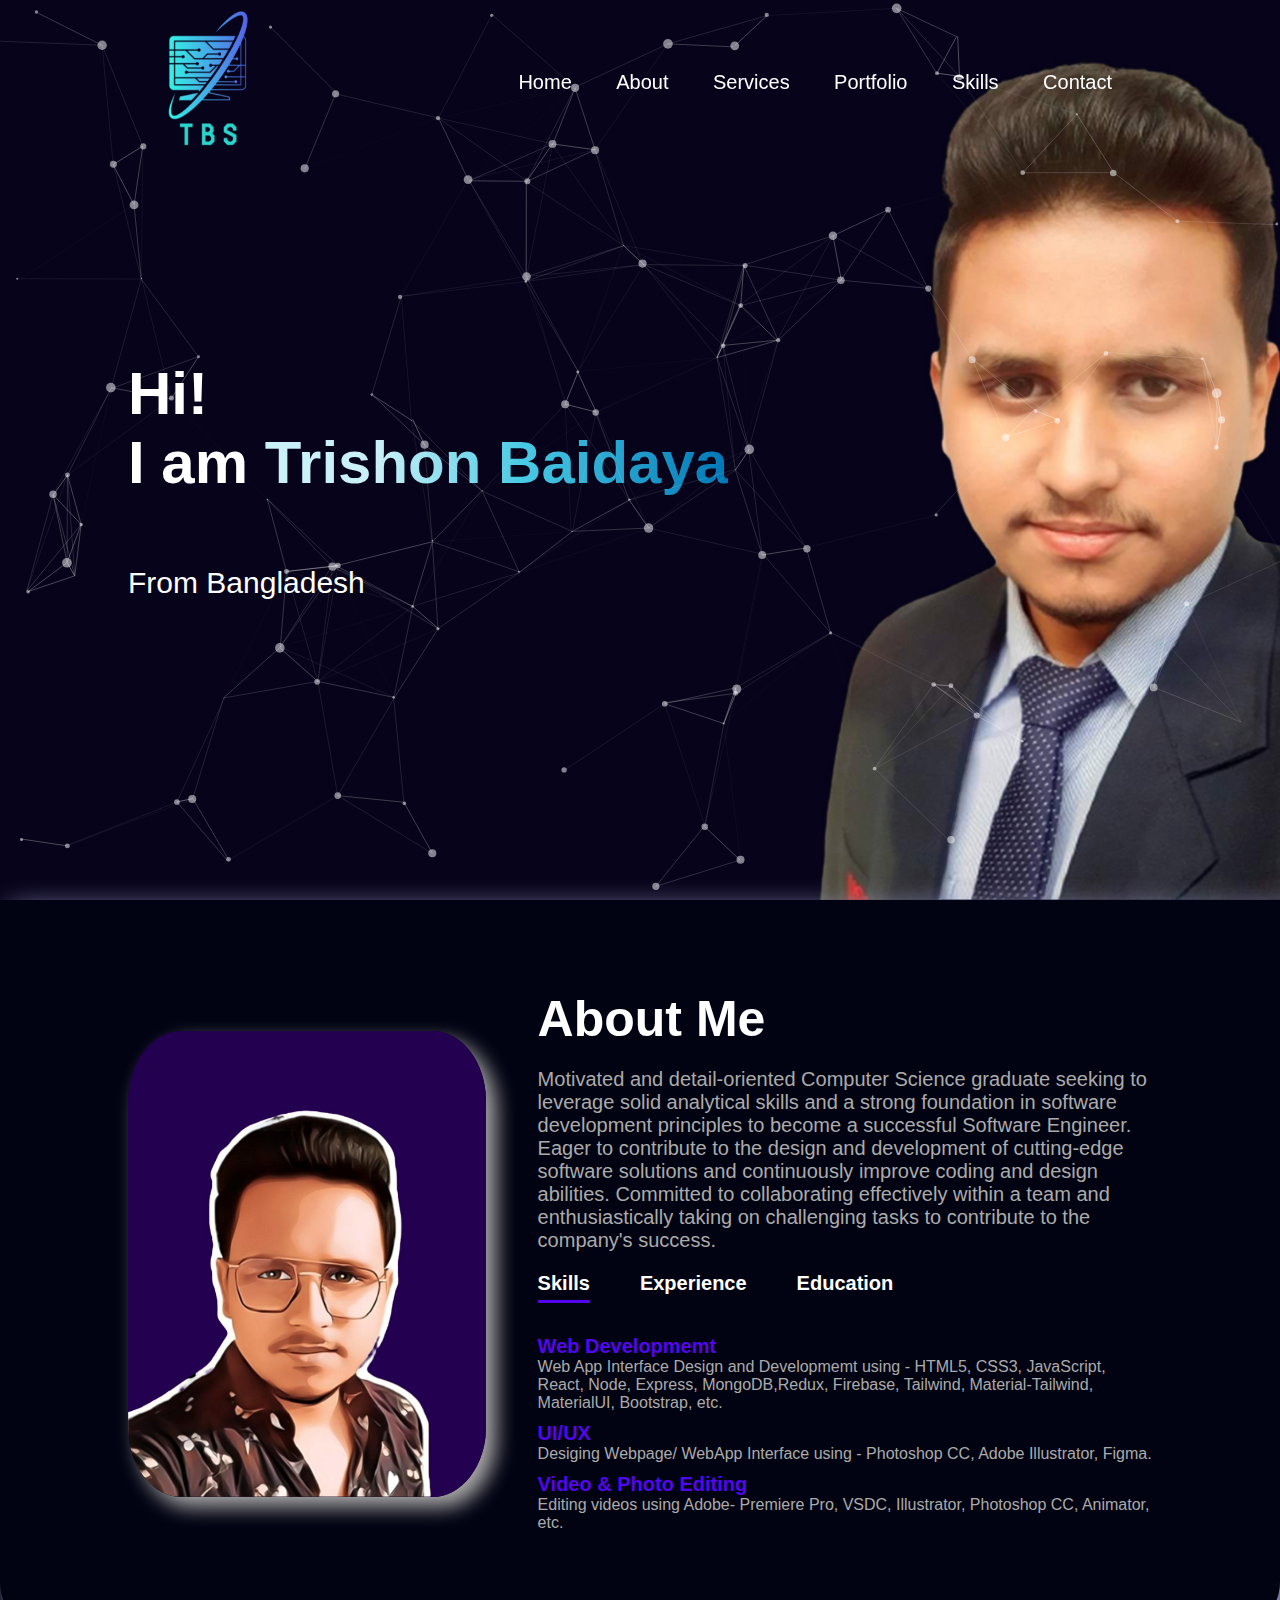
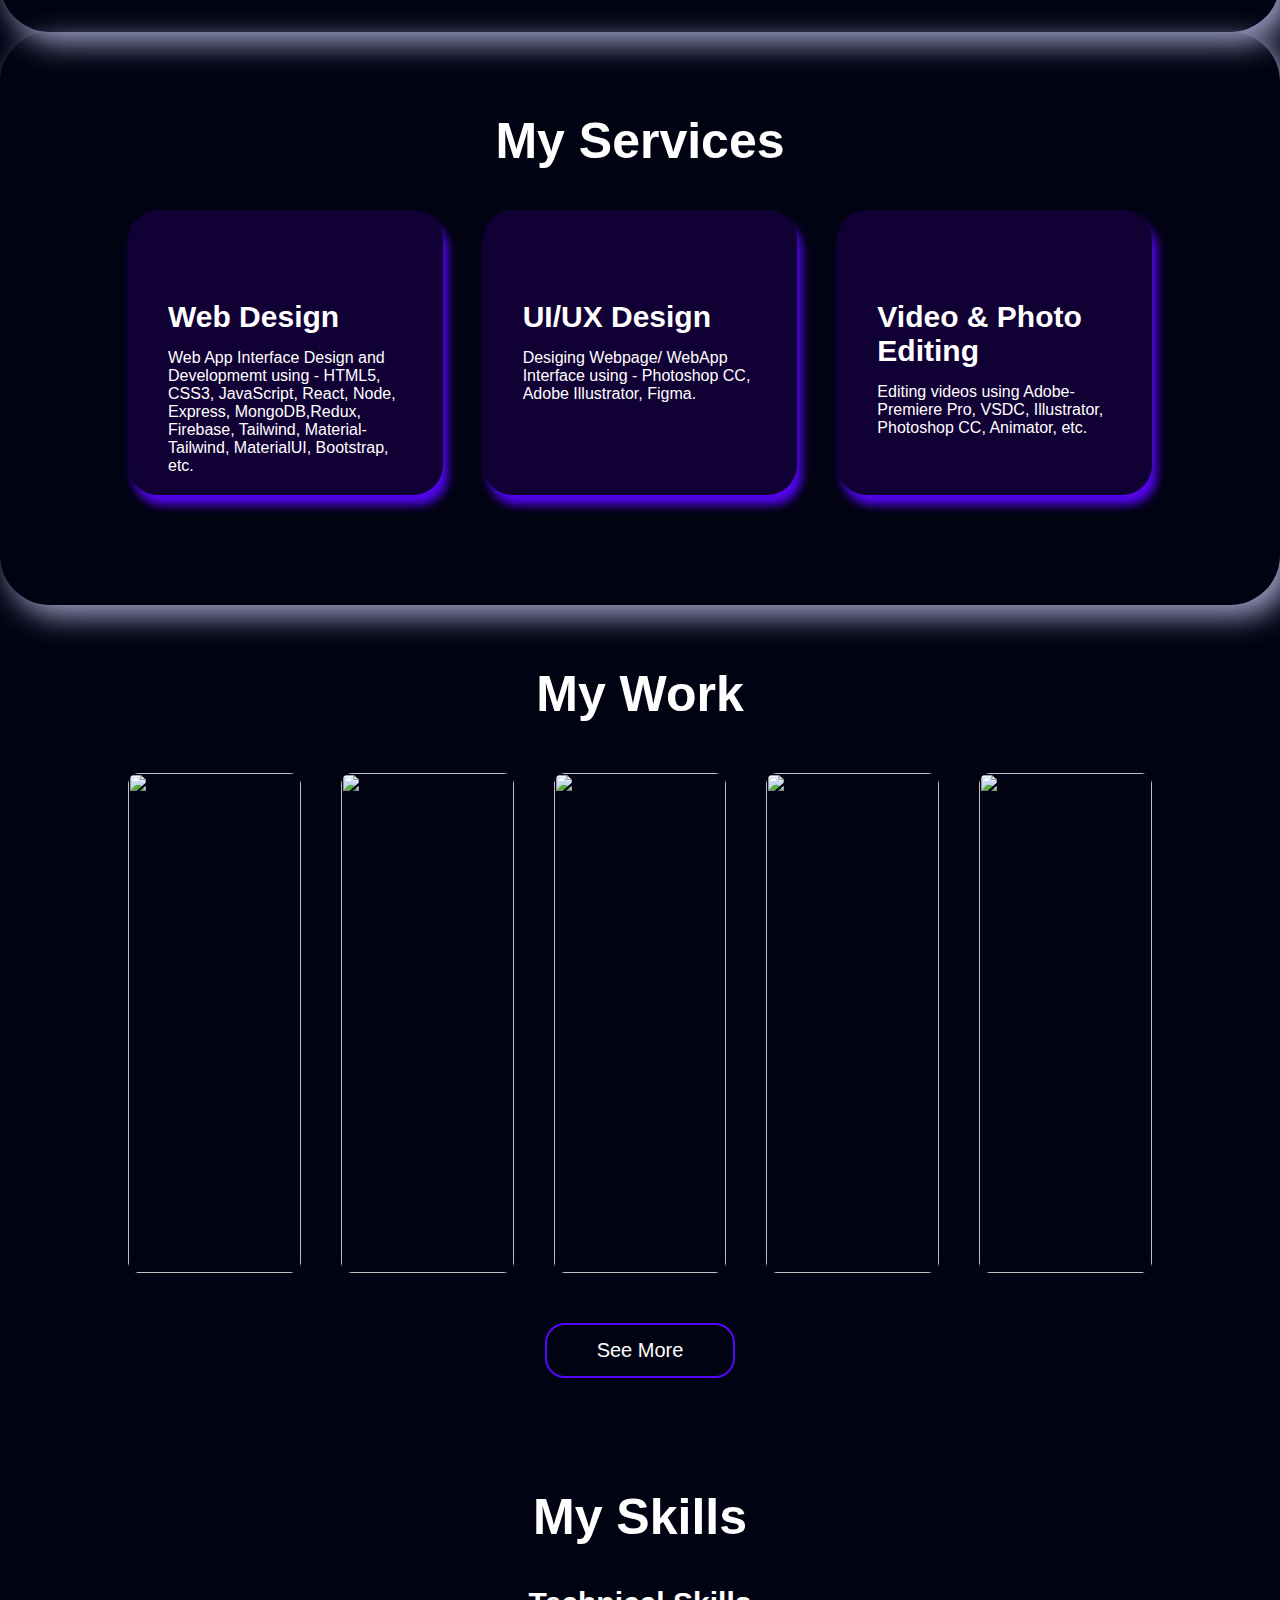
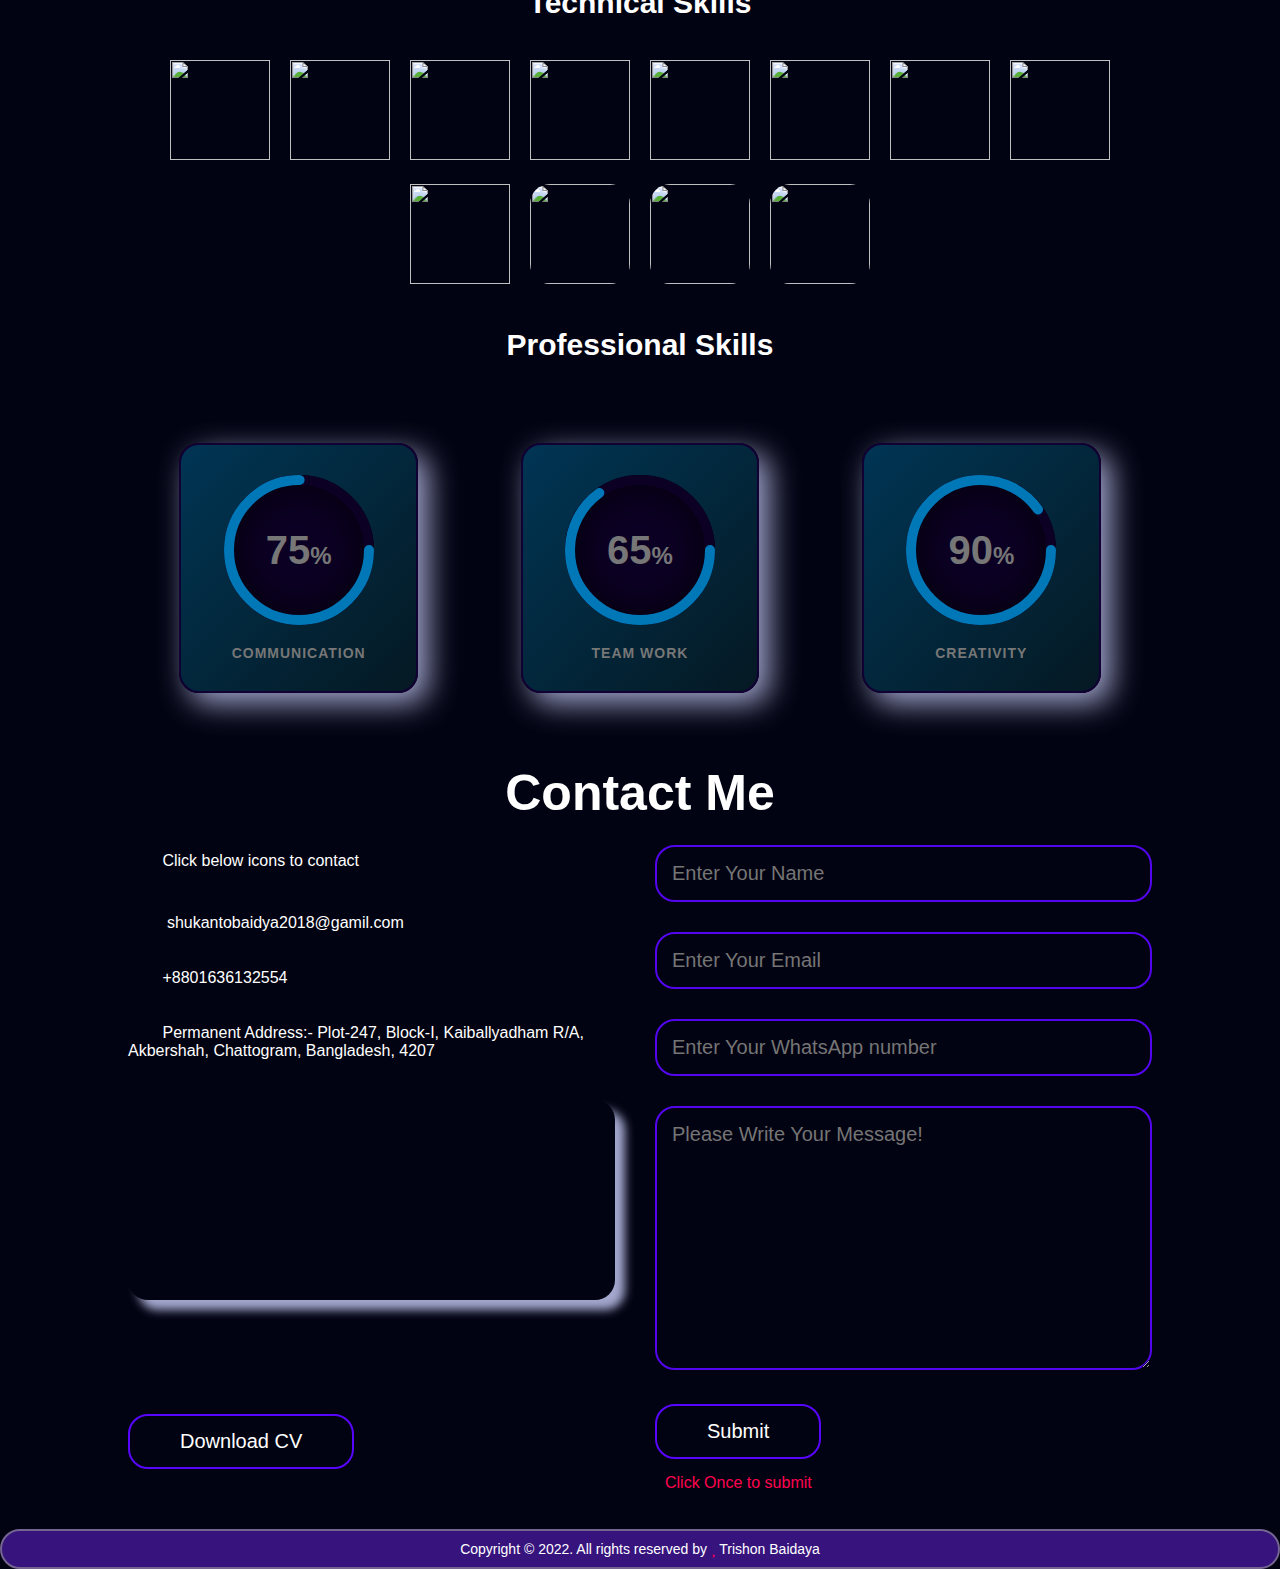
==== commit 5e283b56: "Update index.html" ====
--- a/index.html
+++ b/index.html
@@ -424,9 +424,7 @@
               <a href = "mailto: shukantobaidya2018@gmail.com"><i class="fa-solid fa-envelope"></i> shukantobaidya2018@gamil.com</a>
             </p>
             <p><a href="tel:+8801636132554"><i class="fa-solid fa-phone-volume"></i>+8801636132554</a></p>
-            <p><a href="tel:+918583905379"><i class="fa-solid fa-phone-volume"></i>+918583905379</a></p>
             <p><a href="https://goo.gl/maps/JxZKzB1B1jXi6xWU8" target="_blank" rel="noopener noreferrer"><i class="fas fa-map-marker-alt"></i>Permanent Address:- Plot-247, Block-I, Kaiballyadham R/A, Akbershah, Chattogram, Bangladesh, 4207</a></p>
-             <p><a href="https://goo.gl/maps/Lhx1eXN7omnyiKti7" target="_blank" rel="noopener noreferrer"><i class="fas fa-map-marker-alt"></i>Present Address:- 9th Milestone, Kaithal Road,TERII College- OLD Hostel, Barna, Kurukshetra, Haryana, India, 136119</a></p>
             <p><iframe src="https://www.google.com/maps/embed?pb=!1m18!1m12!1m3!1d922.3600865425453!2d91.78281392921228!3d22.374751239218604!2m3!1f0!2f0!3f0!3m2!1i1024!2i768!4f13.1!3m3!1m2!1s0x0%3A0x56422f8bdbe6c9e4!2zMjLCsDIyJzI5LjEiTiA5McKwNDcnMDAuMSJF!5e0!3m2!1sen!2sin!4v1662485135294!5m2!1sen!2sin" class="map" width="350" height="200" style="border:0;" allowfullscreen="" loading="lazy" referrerpolicy="no-referrer-when-downgrade"></iframe></p>
             <div class="social-icons">
               <a href="https://mobile.facebook.com/Trishon.Baidaya.Shontu" target="_blank" rel="noopener noreferrer" name="facebook">
@@ -435,7 +433,7 @@
               <a href="https://www.instagram.com/trishonbaidaya/" target="_blank" rel="noopener noreferrer" name="instagram">
                 <i class="fa-brands fa-square-instagram"></i>
               </a>
-              <a href="https://www.linkedin.com/in/trishon-baidaya-shontu-tbs-8b20561b4/" target="_blank" rel="noopener noreferrer" name="linkdin">
+              <a href="https://www.linkedin.com/in/trishon-baidaya-shontu/" target="_blank" rel="noopener noreferrer" name="linkedin">
                 <i class="fa-brands fa-linkedin"></i>
               </a>
               <a href="https://twitter.com/BaidayaShontu" target="_blank" rel="noopener noreferrer" name="twitter">
@@ -446,9 +444,6 @@
               </a>
               <a href="https://www.youtube.com/channel/UCuwiAzRSiUZMaWLpEeA_RBQ" target="_blank" rel="noopener noreferrer" name="GitHub">
                 <i class="fa fa-youtube"></i>
-              </a>
-               <a href="https://www.hackerrank.com/shukantobaidya21" target="_blank" rel="noopener noreferrer" name="HacherRank">
-                <i class="fa-brands fa-hackerrank"></i>
               </a>
             </div>
             <a href="https://drive.google.com/file/d/13B7E7FwrZbBpQs05k908RQqDOu7U851r/view?usp=drive_link" target="_blank" rel="noopener noreferrer" download="" class="btn btn2" alt="trishon_resume"
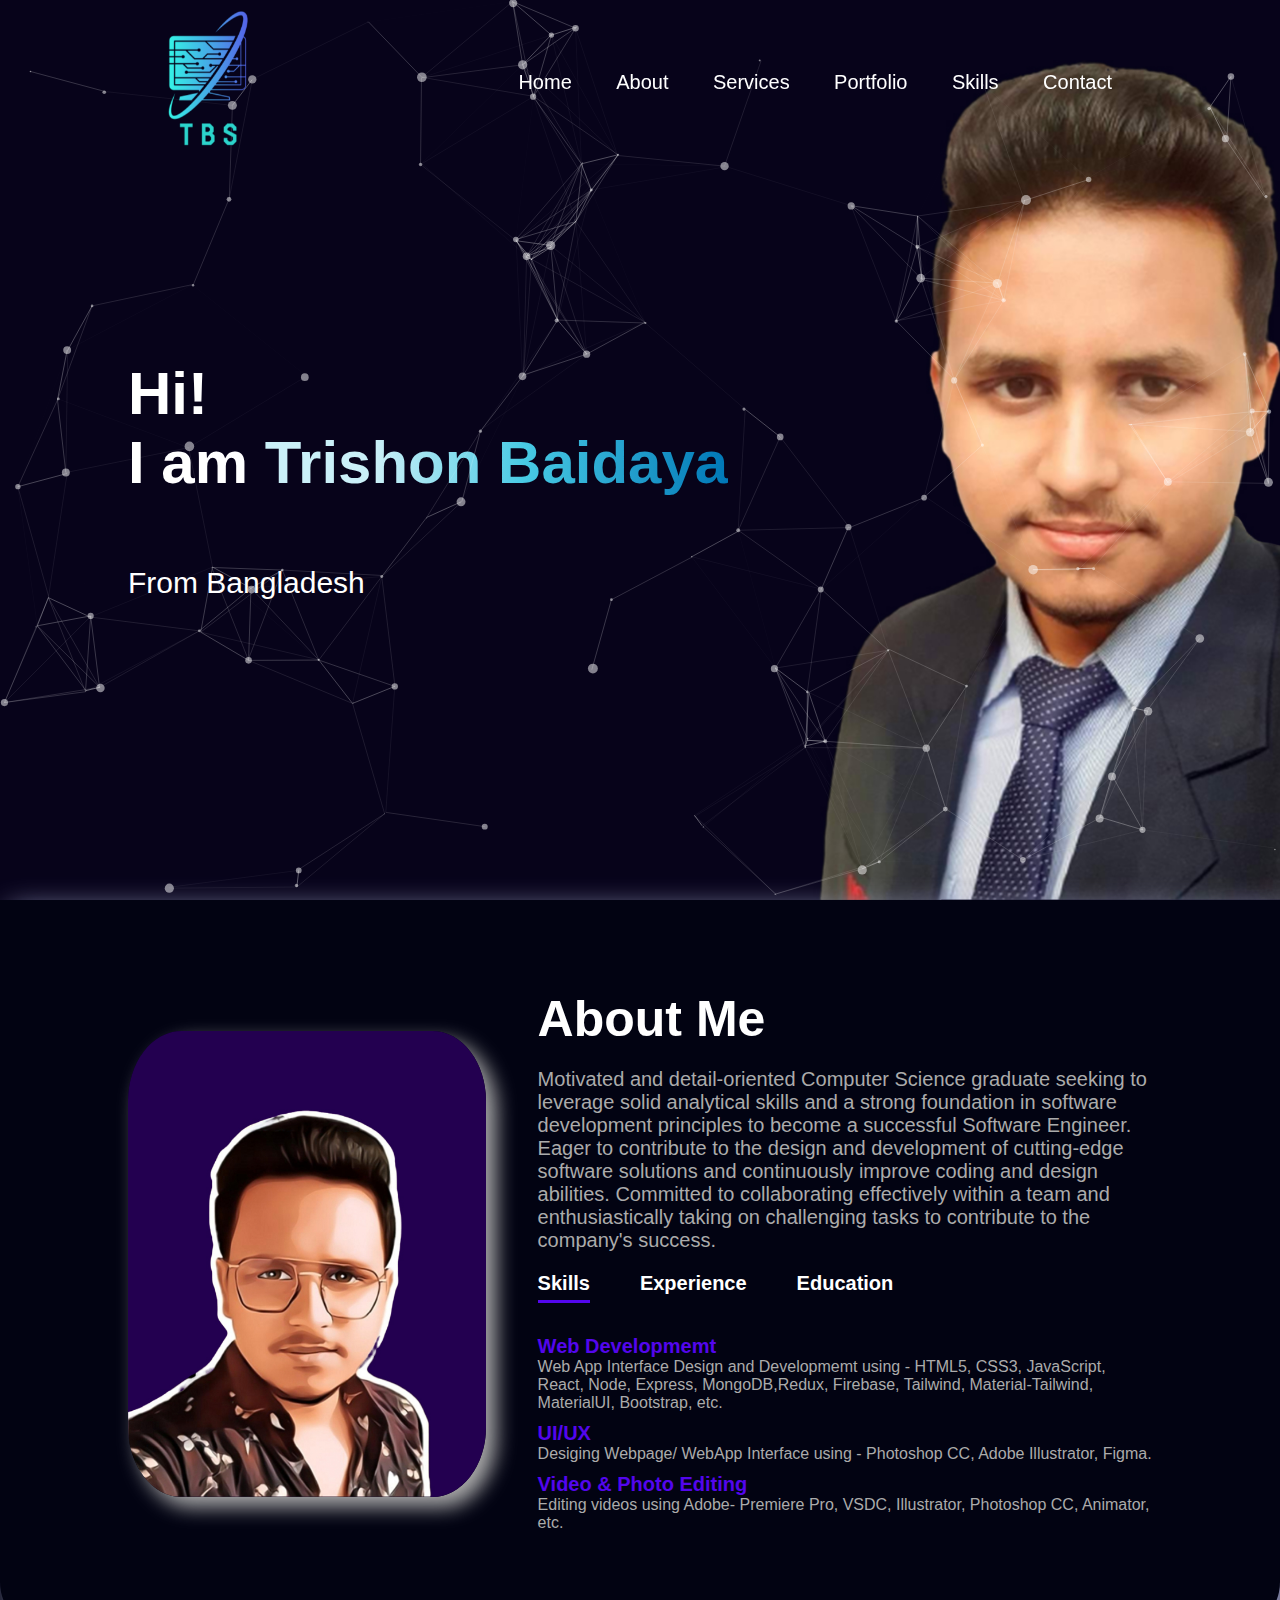
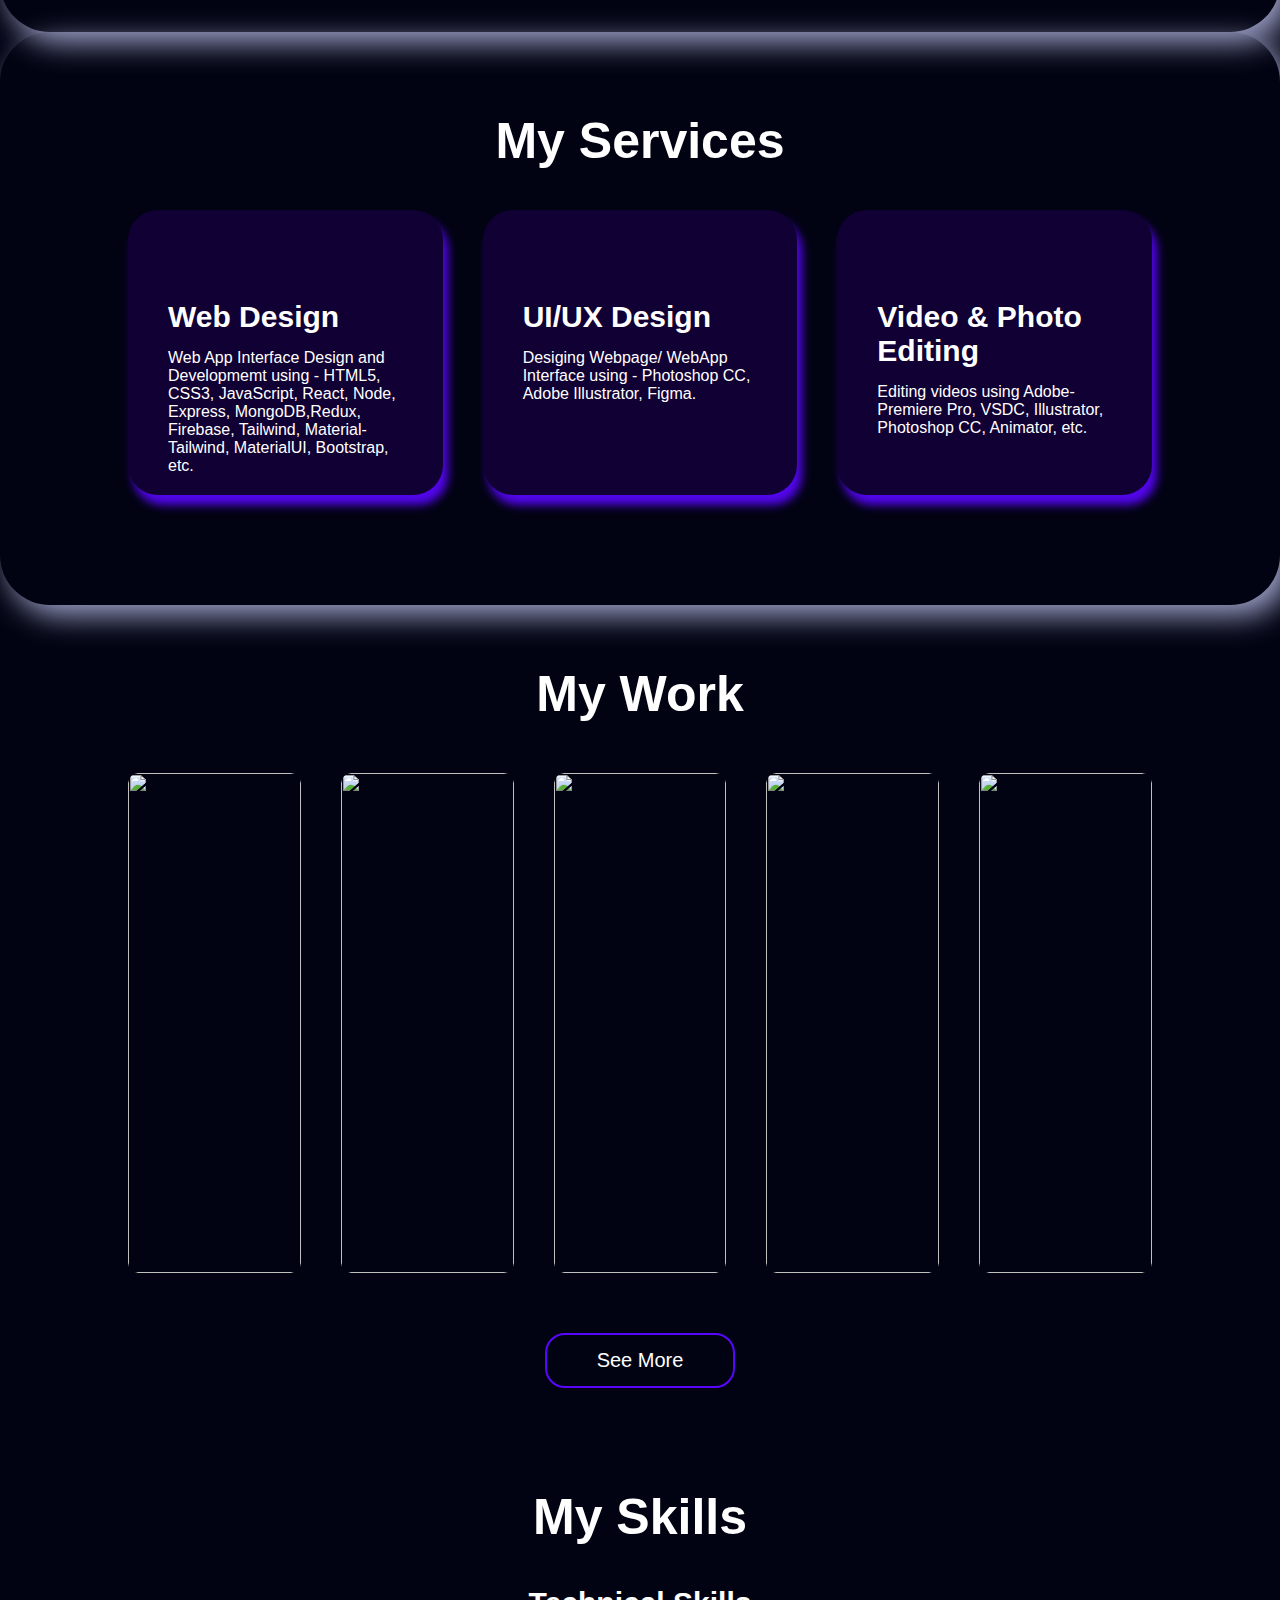
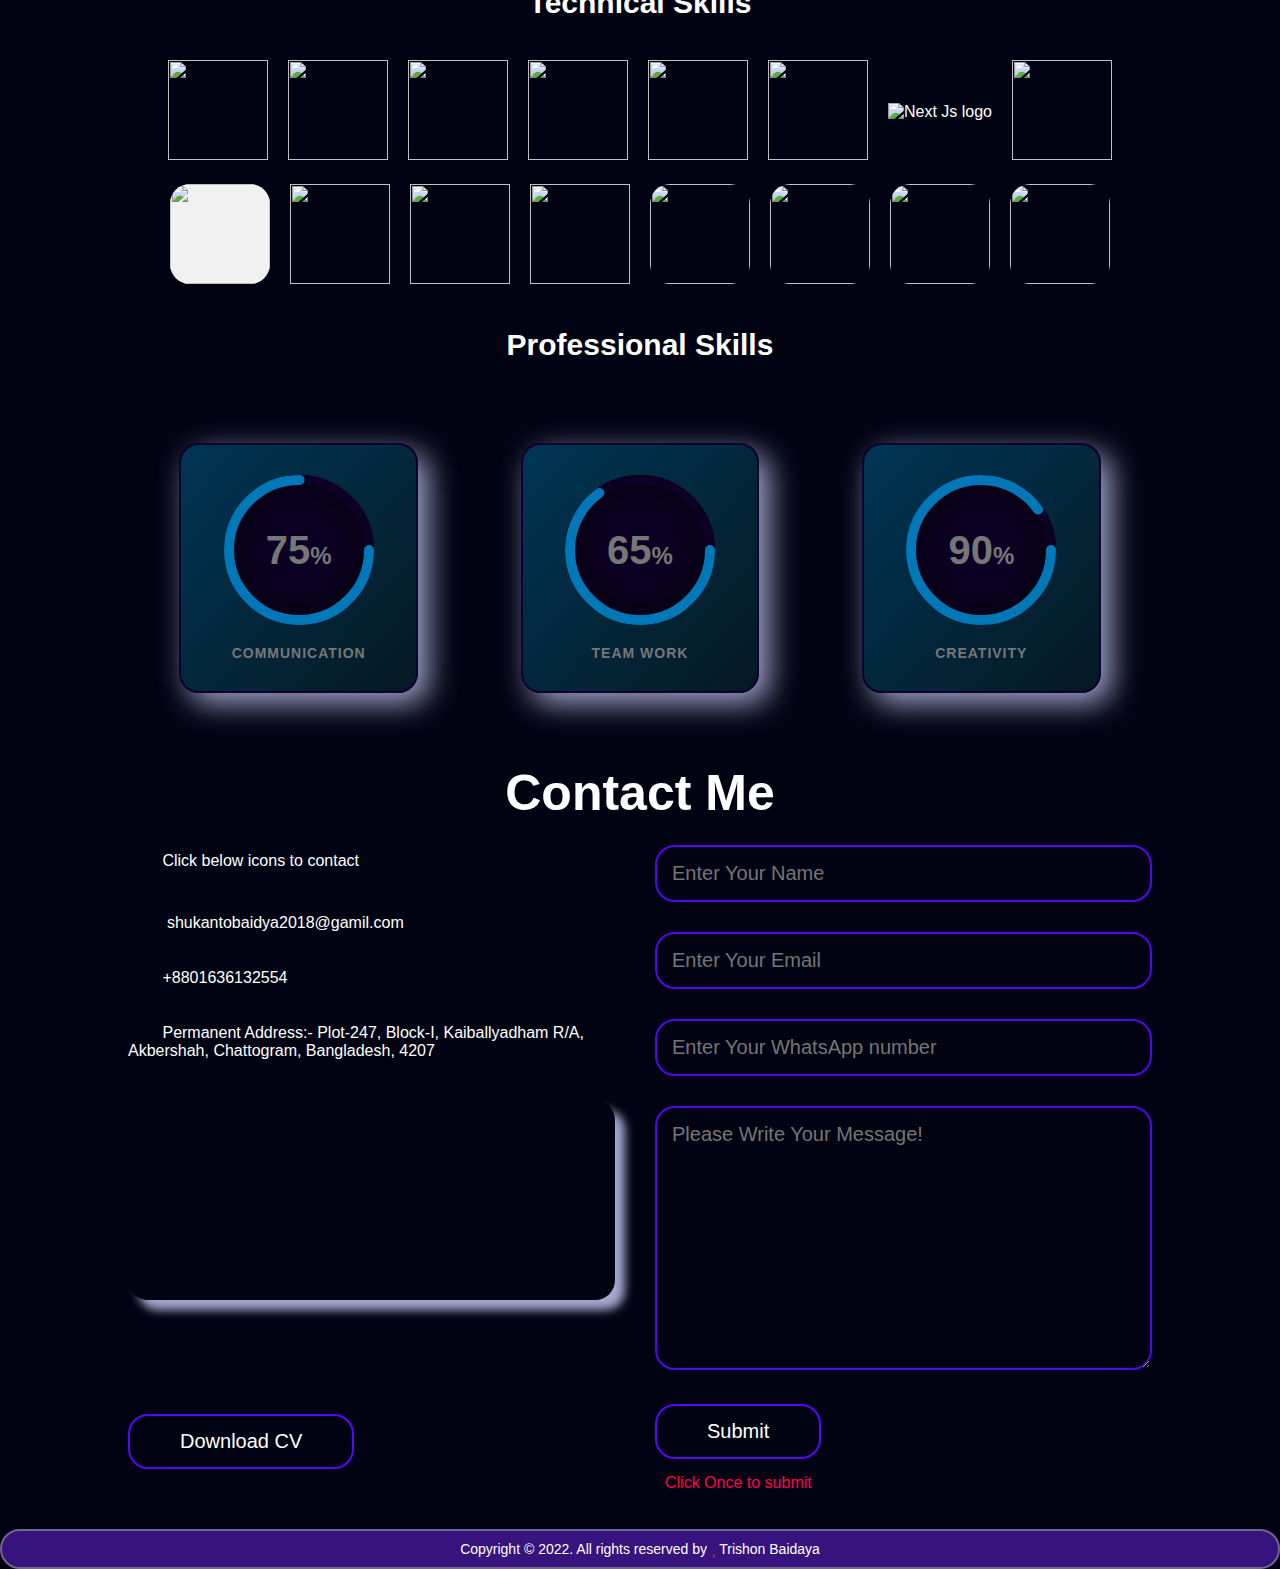
==== commit 58c1987e: "Update index.html" ====
--- a/index.html
+++ b/index.html
@@ -217,106 +217,155 @@
         <div class="work-list">
           <div class="work">
             <img src="https://i.ibb.co/YQk4nc7/screencapture-bistro-boss-restaurant-mern-web-app-2024-01-05-23-14-42.png" alt="" />
-            <div class="layer">
-              <h3 style="font-size: 20px; color: white;">Bistro Boss Restaurant Management Web App</h3>
+            <div class="layer" style="padding-inline: 5px;">
+              <h3 style="font-size: 20px; color: yellow;">Bistro Boss Restaurant Management Web App</h3>
               <p><b>Technology Used</b></p> 
-              <p>ReactJS</p> 
-              <p>NodeJS</p>
-              <p>ExpressJS</p> 
-              <p>MongoDB</p> 
-              <p>Firebase</p> 
-              <p>JWT</p> 
-              <p>Tailwind</p>              
-              
-              <a href="https://i.ibb.co/YQk4nc7/screencapture-bistro-boss-restaurant-mern-web-app-2024-01-05-23-14-42.png" target="_blank" rel="noopener noreferrer">
-                <i class="fas fa-expand"></i> 
-              </a>
-              <a href="https://bistro-boss-restaurant-mern.web.app/" target="_blank" rel="noopener noreferrer">
-                <i class="fa-solid fa-arrow-up-right-from-square"></i>
-              </a>
+              <div style="display: flex; flex-direction: row; flex-wrap: wrap; gap: 10px; justify-content: center; margin-top: 10px;">
+                
+                <div class="tech-logo rounded"><img style="width: 30px; height: 30px;"  src="https://i.ibb.co/YRyFRQ3/react-removebg-preview.png" alt=""></div>
+                <div class="tech-logo rounded"><img style="width: 30px; height: 30px;"  src="https://i.ibb.co/XS7hDvH/node-removebg-preview.png" alt=""></div>
+                <div class="tech-logo rounded"><img style="width: 30px; height: 30px;"  src="https://i.ibb.co/CP7mcT8/express-removebg-preview.png" alt=""></div>
+                <div class="tech-logo rounded"><img style="width: 30px; height: 30px;"  src="https://i.ibb.co/c11HybV/mongodb-removebg-preview.png" alt=""></div>
+                <div class="tech-logo rounded"><img style="width: 30px; height: 30px;"  src="https://i.ibb.co/7Qp9wYC/firebase-removebg-preview.png" alt=""></div>
+                <div class="tech-logo rounded"><img style="width: 30px; height: 30px;"  src="https://i.ibb.co/3hg2Cy0/tailwind-removebg-preview.png" alt=""></div>
+
+                <div class="tech-logo rounded"><img style="width: 30px; height: 30px;border-radius: 10px;"  src="https://i.ibb.co/VtLWyWc/jwt.jpg" alt=""></div>
+            </div>
+            <p style="text-align: start; margin-top: 10px; margin-bottom: 5px;"><b>Description</b></p>
+            <article style="text-align: start; font-size: 14px;">Streamlined e-commerce platform: Admin control, user management, categorized items, cart, online orders, Stripe payments, and payment monitoring.</article> 
+              <div style="display: flex; flex-direction: row; gap: 5px;">
+                <a href="https://i.ibb.co/YQk4nc7/screencapture-bistro-boss-restaurant-mern-web-app-2024-01-05-23-14-42.png" target="_blank" rel="noopener noreferrer">
+                  <i class="fas fa-expand"></i> 
+                </a>
+                <a href="https://bistro-boss-restaurant-mern.web.app/" target="_blank" rel="noopener noreferrer">
+                  <i class="fa-solid fa-arrow-up-right-from-square"></i>
+                </a>
+              </div>
             </div>
           </div>
           <div class="work">
             <img src="https://i.ibb.co/gP7nk6R/screencapture-bldonors-web-app-2024-01-05-23-29-11.png" alt="" />
-            <div class="layer">
-              <h3 style="font-size: 20px; color: white;">Blood Donation Web APP</h3>
-              <p><b>Technology Used</b></p> 
-              <p>ReactJS</p> 
-              <p>NodeJS</p>
-              <p>ExpressJS</p> 
-              <p>MongoDB</p> 
-              <p>Firebase</p> 
-              <p>JWT</p> 
-              <p>Tailwind</p>              
-              <p>MaterialUI</p>              
-              
-              <a href="https://i.ibb.co/gP7nk6R/screencapture-bldonors-web-app-2024-01-05-23-29-11.png" target="_blank" rel="noopener noreferrer">
-                <i class="fas fa-expand"></i> 
-              </a>
-              <a href="https://bldonors.web.app/" target="_blank" rel="noopener noreferrer">
-                <i class="fa-solid fa-arrow-up-right-from-square"></i>
-              </a>
+            <div class="layer" style="padding-inline: 5px;">
+              <h3 style="font-size: 20px; color: yellow;">Blood Donation Web APP</h3>
+              <p><b>Technology Used</b></p>
+               
+              <div style="display: flex; flex-direction: row; flex-wrap: wrap; gap: 10px; justify-content: center; margin-top: 10px;">
+                
+                <div class="tech-logo rounded"><img style="width: 30px; height: 30px;"  src="https://i.ibb.co/YRyFRQ3/react-removebg-preview.png" alt=""></div>
+                <div class="tech-logo rounded"><img style="width: 30px; height: 30px;"  src="https://i.ibb.co/XS7hDvH/node-removebg-preview.png" alt=""></div>
+                <div class="tech-logo rounded"><img style="width: 30px; height: 30px;"  src="https://i.ibb.co/CP7mcT8/express-removebg-preview.png" alt=""></div>
+                <div class="tech-logo rounded"><img style="width: 30px; height: 30px;"  src="https://i.ibb.co/c11HybV/mongodb-removebg-preview.png" alt=""></div>
+                <div class="tech-logo rounded"><img style="width: 30px; height: 30px;"  src="https://i.ibb.co/7Qp9wYC/firebase-removebg-preview.png" alt=""></div>
+                <div class="tech-logo rounded"><img style="width: 30px; height: 30px;"  src="https://i.ibb.co/3hg2Cy0/tailwind-removebg-preview.png" alt=""></div>
+                <div class="tech-logo rounded"><img style="width: 30px; height: 30px;border-radius: 10px;"  src="https://i.ibb.co/qJDVRYr/MUI.jpg" alt=""></div>
+                <div class="tech-logo rounded"><img style="width: 30px; height: 30px;border-radius: 10px;"  src="https://i.ibb.co/VtLWyWc/jwt.jpg" alt=""></div>
+                <!-- <p>ReactJS</p> 
+                <p>NodeJS</p>
+                <p>ExpressJS</p> 
+                <p>MongoDB</p> 
+                <p>Firebase</p> 
+                <p>JWT</p> 
+                <p>Tailwind</p>              
+                <p>MaterialUI</p>               -->
+              </div>
+               <p style="text-align: start; margin-top: 10px; margin-bottom: 5px;"><b>Description</b></p>
+            <article style="text-align: start; font-size: 14px;">User-friendly MERN platform for efficient blood donation: Registration, requests, donor management, content, and role-based access control.</article> 
+              <div style="display: flex; flex-direction: row; gap: 5px;">
+                <a href="https://i.ibb.co/gP7nk6R/screencapture-bldonors-web-app-2024-01-05-23-29-11.png" target="_blank" rel="noopener noreferrer">
+                  <i class="fas fa-expand"></i> 
+                </a>
+                <a href="https://bldonors.web.app/" target="_blank" rel="noopener noreferrer">
+                  <i class="fa-solid fa-arrow-up-right-from-square"></i>
+                </a>
+              </div>
             </div>
           </div>
           <div class="work">
             <img src="https://i.ibb.co/VLkmx0x/screencapture-nfters-bondstein-netlify-app-2024-01-05-23-33-07.png" alt="" />
-            <div class="layer">
-              <h3 style="font-size: 20px; color: white;">NFTERS React Front-End</h3>
-              <p><b>Technology Used</b></p> 
-              <p>ReactJS</p> 
-              <p>Tailwind</p>              
-              <p>MaterialUI</p>              
-              <p>Material-Tailwind</p>              
-              
-              <a href="https://i.ibb.co/VLkmx0x/screencapture-nfters-bondstein-netlify-app-2024-01-05-23-33-07.png" target="_blank" rel="noopener noreferrer">
-                <i class="fas fa-expand"></i> 
-              </a>
-              <a href="https://nfters-bondstein.netlify.app/" target="_blank" rel="noopener noreferrer">
-                <i class="fa-solid fa-arrow-up-right-from-square"></i>
-              </a>
+            <div class="layer" style="padding-inline: 5px;">
+              <h3 style="font-size: 20px; color: yellow;">NFTERS React Front-End</h3>
+              <p><b>Technology Used</b></p>
+               
+              <div style="display: flex; flex-direction: row; flex-wrap: wrap; gap: 10px; justify-content: center; margin-top: 10px;">
+                <div class="tech-logo rounded"><img style="width: 30px; height: 30px;"  src="https://i.ibb.co/bKCzMZD/html-removebg-preview.png" alt=""></div>
+                <div class="tech-logo rounded"><img style="width: 30px; height: 30px;"  src="https://i.ibb.co/r5mP0Z9/css-removebg-preview.png" alt=""></div>
+                <div class="tech-logo rounded"><img style="width: 30px; height: 30px;"  src="https://i.ibb.co/DRjcH6j/js-removebg-preview.png" alt=""></div>
+                <div class="tech-logo rounded"><img style="width: 30px; height: 30px;"  src="https://i.ibb.co/YRyFRQ3/react-removebg-preview.png" alt=""></div>
+                <div class="tech-logo rounded"><img style="width: 30px; height: 30px;"  src="https://i.ibb.co/3hg2Cy0/tailwind-removebg-preview.png" alt=""></div>
+                <div class="tech-logo rounded"><img style="width: 30px; height: 30px;border-radius: 10px;"  src="https://i.ibb.co/qJDVRYr/MUI.jpg" alt=""></div>
+                <!-- <p>ReactJS</p> 
+                <p>Tailwind</p>              
+                <p>MaterialUI</p>              
+                <p>Material-Tailwind</p>               -->
+              </div>
+               <p style="text-align: start; margin-top: 10px; margin-bottom: 5px;"><b>Description</b></p>
+            <article style="text-align: start; font-size: 14px;">Sleek NFT marketplace frontend with intuitive design, seamless browsing, and secure transactions. Elevate your digital art experience effortlessly.</article> 
+              <div style="display: flex; flex-direction: row; gap: 5px;">
+                <a href="https://i.ibb.co/VLkmx0x/screencapture-nfters-bondstein-netlify-app-2024-01-05-23-33-07.png" target="_blank" rel="noopener noreferrer">
+                  <i class="fas fa-expand"></i> 
+                </a>
+                <a href="https://nfters-bondstein.netlify.app/" target="_blank" rel="noopener noreferrer">
+                  <i class="fa-solid fa-arrow-up-right-from-square"></i>
+                </a>
+              </div>
             </div>
           </div>
           <div class="work">
             <img src="https://i.ibb.co/qgSMwXx/screencapture-terii-media-netlify-app-home-2024-01-05-23-36-13.png" alt="" />
-            <div class="layer">
-              <h3 style="font-size: 20px; color: white;">TERII Social Media web app</h3>
-              <p><b>Technology Used</b></p> 
-              <p>ReactJS</p> 
-              <p>NodeJS</p>
-              <p>ExpressJS</p> 
-              <p>Redux</p> 
-              <p>MongoDB</p> 
-              <p>Netlify</p> 
-              <p>Tailwind</p>                         
-              
-              <a href="https://i.ibb.co/qgSMwXx/screencapture-terii-media-netlify-app-home-2024-01-05-23-36-13.png" target="_blank" rel="noopener noreferrer">
-                <i class="fas fa-expand"></i> 
-              </a>
-              <a href="https://terii-media.netlify.app/" target="_blank" rel="noopener noreferrer">
-                <i class="fa-solid fa-arrow-up-right-from-square"></i>
-              </a>
+            <div class="layer" style="padding-inline: 5px;">
+              <h3 style="font-size: 20px; color: yellow;">TERII Social Media web app</h3>
+              <p><b>Technology Used</b></p>
+               
+              <div style="display: flex; flex-direction: row; flex-wrap: wrap; gap: 10px; justify-content: center; margin-top: 10px;">
+                
+                <div class="tech-logo rounded"><img style="width: 30px; height: 30px;"  src="https://i.ibb.co/YRyFRQ3/react-removebg-preview.png" alt=""></div>
+                <div class="tech-logo rounded"><img style="width: 30px; height: 30px;"  src="https://i.ibb.co/XS7hDvH/node-removebg-preview.png" alt=""></div>
+                <div class="tech-logo rounded"><img style="width: 30px; height: 30px;"  src="https://i.ibb.co/CP7mcT8/express-removebg-preview.png" alt=""></div>
+                <div class="tech-logo rounded"><img style="width: 30px; height: 30px;"  src="https://i.ibb.co/c11HybV/mongodb-removebg-preview.png" alt=""></div>
+                <div class="tech-logo rounded"><img style="width: 30px; height: 30px;"  src="https://i.ibb.co/7Qp9wYC/firebase-removebg-preview.png" alt=""></div>
+                <div class="tech-logo rounded"><img style="width: 30px; height: 30px;"  src="https://i.ibb.co/3hg2Cy0/tailwind-removebg-preview.png" alt=""></div>
+                <div class="tech-logo rounded"><img style="width: 30px; height: 30px;border-radius: 10px;"  src="https://i.ibb.co/zfPVSNX/redux.jpg" alt=""></div>
+              </div>
+               <p style="text-align: start; margin-top: 10px; margin-bottom: 5px;"><b>Description</b></p>
+            <article style="text-align: start; font-size: 14px;">Transform your social experience: MERN-powered, seamless connections, sleek design. Embrace the future of social media!</article> 
+              <div style="display: flex; flex-direction: row; gap: 5px;">
+                <a href="https://i.ibb.co/qgSMwXx/screencapture-terii-media-netlify-app-home-2024-01-05-23-36-13.png" target="_blank" rel="noopener noreferrer">
+                  <i class="fas fa-expand"></i> 
+                </a>
+                <a href="https://terii-media.netlify.app/" target="_blank" rel="noopener noreferrer">
+                  <i class="fa-solid fa-arrow-up-right-from-square"></i>
+                </a>
+              </div>
             </div>
           </div>
           <div class="work">
             <img src="https://i.ibb.co/T8KbTW0/screencapture-book-shelf-library-management-web-app-2024-01-05-23-44-55.png" alt="" />
-            <div class="layer">
-              <h3 style="font-size: 20px; color: white;">BookShelf Library Management web app</h3>
-              <p><b>Technology Used</b></p> 
-              <p>ReactJS</p> 
-              <p>NodeJS</p>
-              <p>ExpressJS</p> 
-              <p>Redux</p> 
-              <p>JWT</p> 
-              <p>MongoDB</p> 
-              <p>Firebase</p> 
-              <p>Tailwind</p>                         
-              
+            <div class="layer" style="padding-inline: 5px;">
+              <h3 style="font-size: 20px; color: yellow;">BookShelf Library Management web app</h3>
+              <p><b>Technology Used</b></p>
+               
+              <div style="display: flex; flex-direction: row; flex-wrap: wrap; gap: 10px; justify-content: center; margin-top: 10px;">
+                
+                <div class="tech-logo rounded"><img style="width: 30px; height: 30px;"  src="https://i.ibb.co/YRyFRQ3/react-removebg-preview.png" alt=""></div>
+                <div class="tech-logo rounded"><img style="width: 30px; height: 30px;"  src="https://i.ibb.co/XS7hDvH/node-removebg-preview.png" alt=""></div>
+                <div class="tech-logo rounded"><img style="width: 30px; height: 30px;"  src="https://i.ibb.co/CP7mcT8/express-removebg-preview.png" alt=""></div>
+                <div class="tech-logo rounded"><img style="width: 30px; height: 30px;"  src="https://i.ibb.co/c11HybV/mongodb-removebg-preview.png" alt=""></div>
+                <div class="tech-logo rounded"><img style="width: 30px; height: 30px;"  src="https://i.ibb.co/7Qp9wYC/firebase-removebg-preview.png" alt=""></div>
+                <div class="tech-logo rounded"><img style="width: 30px; height: 30px;"  src="https://i.ibb.co/3hg2Cy0/tailwind-removebg-preview.png" alt=""></div>
+                <div class="tech-logo rounded"><img style="width: 30px; height: 30px;border-radius: 10px;"  src="https://i.ibb.co/VtLWyWc/jwt.jpg" alt=""></div>
+            </div>
+              <div style="display: flex; flex-direction: row; gap: 5px;"></div>
+             <p style="text-align: start; margin-top: 10px; margin-bottom: 5px;"><b>Description</b></p>
+            <article style="text-align: start; font-size: 14px;">Effortless library management with our MERN web app. Streamline cataloging, borrowing, and tracking. A modern solution for organized libraries!</article> 
+            <div style="display: flex; flex-direction: row; gap: 5px;">
               <a href="https://i.ibb.co/T8KbTW0/screencapture-book-shelf-library-management-web-app-2024-01-05-23-44-55.png" target="_blank" rel="noopener noreferrer">
                 <i class="fas fa-expand"></i> 
               </a>
               <a href="https://book-shelf-library-management.web.app/" target="_blank" rel="noopener noreferrer">
                 <i class="fa-solid fa-arrow-up-right-from-square"></i>
               </a>
+            </div>
+              </div>
             </div>
           </div>
          
@@ -341,9 +390,13 @@
           <div class="tech-logo rounded"><img style="width: 100px; height: 100px;"  src="https://i.ibb.co/YRyFRQ3/react-removebg-preview.png" alt=""></div>
           <div class="tech-logo rounded"><img style="width: 100px; height: 100px;"  src="https://i.ibb.co/XS7hDvH/node-removebg-preview.png" alt=""></div>
           <div class="tech-logo rounded"><img style="width: 100px; height: 100px;"  src="https://i.ibb.co/CP7mcT8/express-removebg-preview.png" alt=""></div>
-          <div class="tech-logo rounded"><img style="width: 100px; height: 100px;"  src="https://i.ibb.co/c11HybV/mongodb-removebg-preview.png" alt=""></div>
+          <div class="tech-logo rounded"><img style="width: 100px; height: 100px;"  src="https://i.ibb.co/F5VXxrd/cropped-image.png" alt="Next Js logo"></div>
+            <div class="tech-logo rounded"><img style="width: 100px; height: 100px;"  src="https://i.ibb.co/RcSj9Np/SASS-logo.png" alt=""></div>
+          <div class="tech-logo rounded"><img style="width: 100px; height: 100px; border-radius: 20px; background: #f1f1f1"  src="https://i.ibb.co/c11HybV/mongodb-removebg-preview.png" alt=""></div>
           <div class="tech-logo rounded"><img style="width: 100px; height: 100px;"  src="https://i.ibb.co/7Qp9wYC/firebase-removebg-preview.png" alt=""></div>
           <div class="tech-logo rounded"><img style="width: 100px; height: 100px;"  src="https://i.ibb.co/3hg2Cy0/tailwind-removebg-preview.png" alt=""></div>
+          <div class="tech-logo rounded"><img style="width: 100px; height: 100px;"  src=" https://i.ibb.co/7gHSsGg/Daisy-UI-logo.png" alt=""></div>
+           <div class="tech-logo rounded"><img style="width: 100px; height: 100px; border-radius: 20px"  src=" https://i.ibb.co/YBry79d/Materia-Tailwind-Logo.jpg" alt=""></div>
           <div class="tech-logo rounded"><img style="width: 100px; height: 100px;border-radius: 20px;"  src="https://i.ibb.co/qJDVRYr/MUI.jpg" alt=""></div>
           <div class="tech-logo rounded"><img style="width: 100px; height: 100px;border-radius: 20px;"  src="https://i.ibb.co/VtLWyWc/jwt.jpg" alt=""></div>
           <div class="tech-logo rounded"><img style="width: 100px; height: 100px;border-radius: 20px;"  src="https://i.ibb.co/zfPVSNX/redux.jpg" alt=""></div>
@@ -446,7 +499,7 @@
                 <i class="fa fa-youtube"></i>
               </a>
             </div>
-            <a href="https://drive.google.com/file/d/13B7E7FwrZbBpQs05k908RQqDOu7U851r/view?usp=drive_link" target="_blank" rel="noopener noreferrer" download="" class="btn btn2" alt="trishon_resume"
+            <a href="https://drive.google.com/file/d/1hGwKsIPsU60mmzD-1MJA-3Qks1aLiMbh/view?usp=sharing" target="_blank" rel="noopener noreferrer" download="" class="btn btn2" alt="trishon_resume"
               >Download CV</a>
               
           </div>
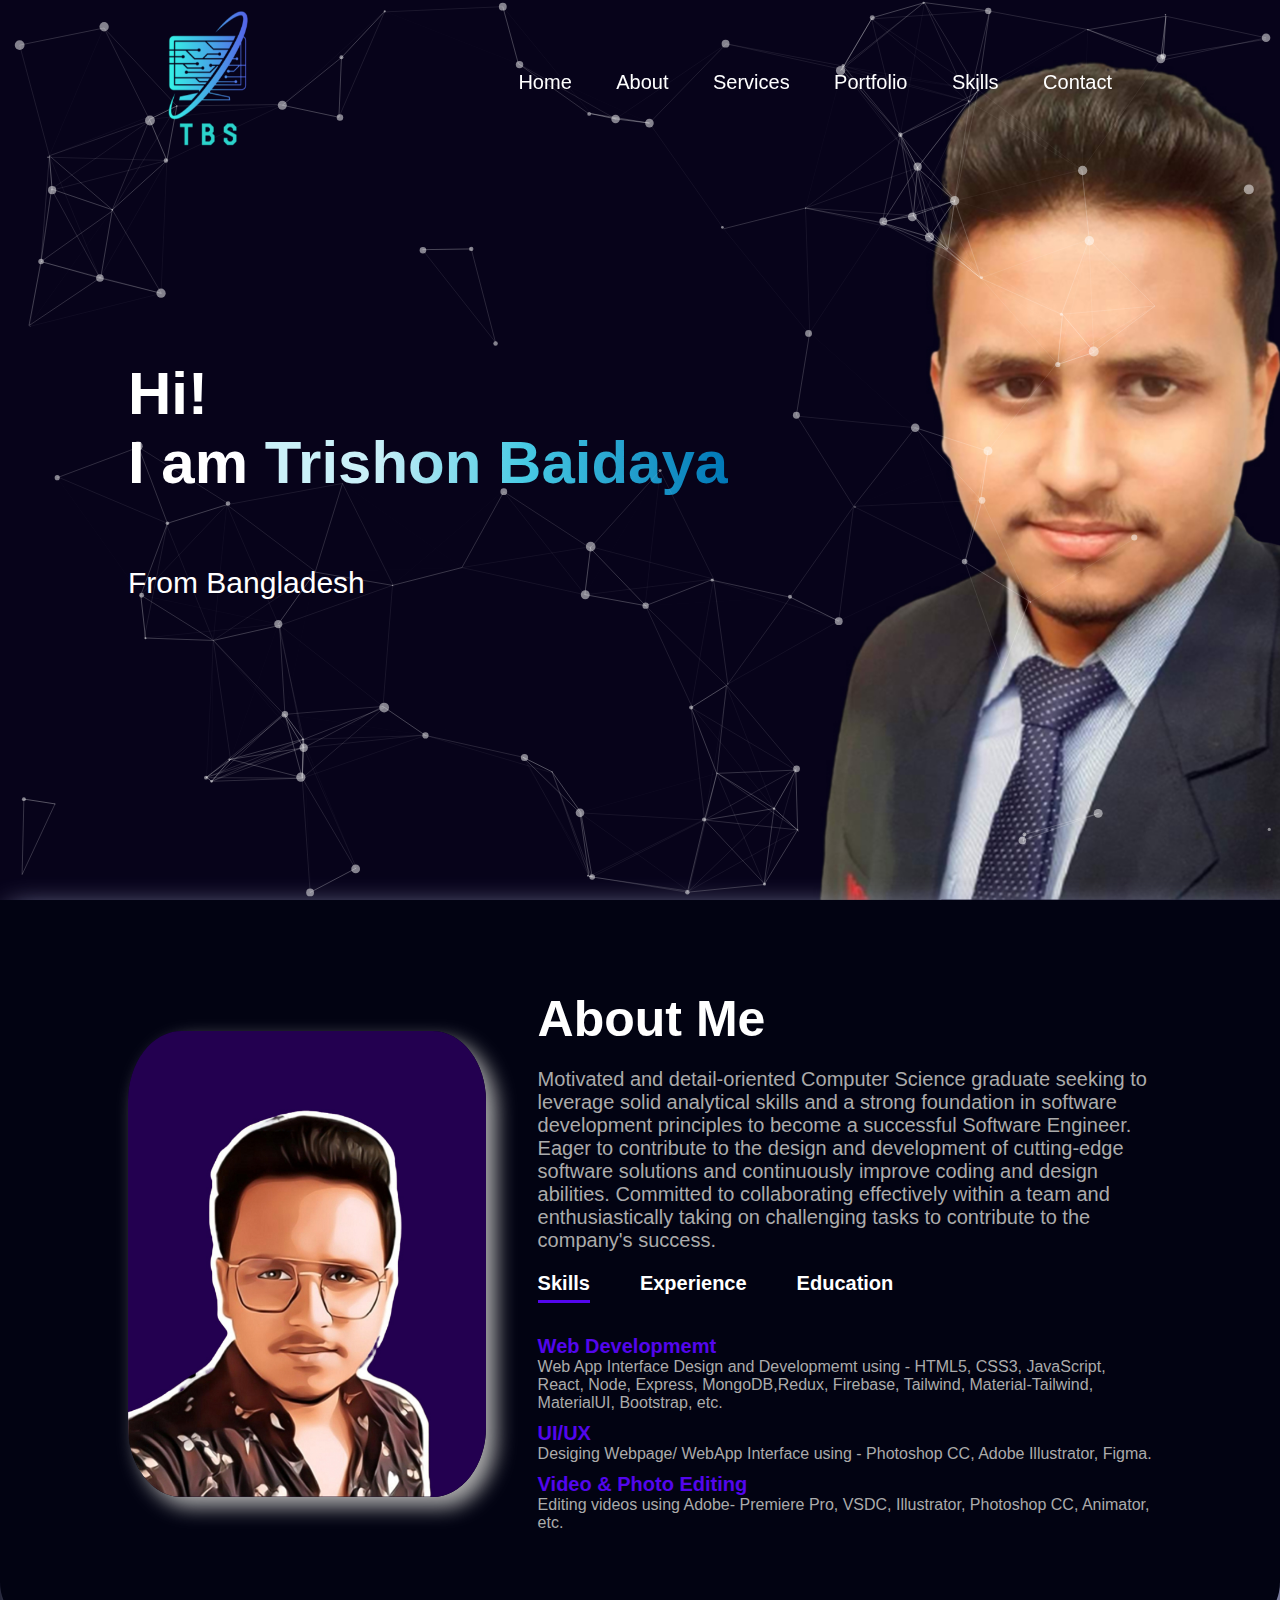
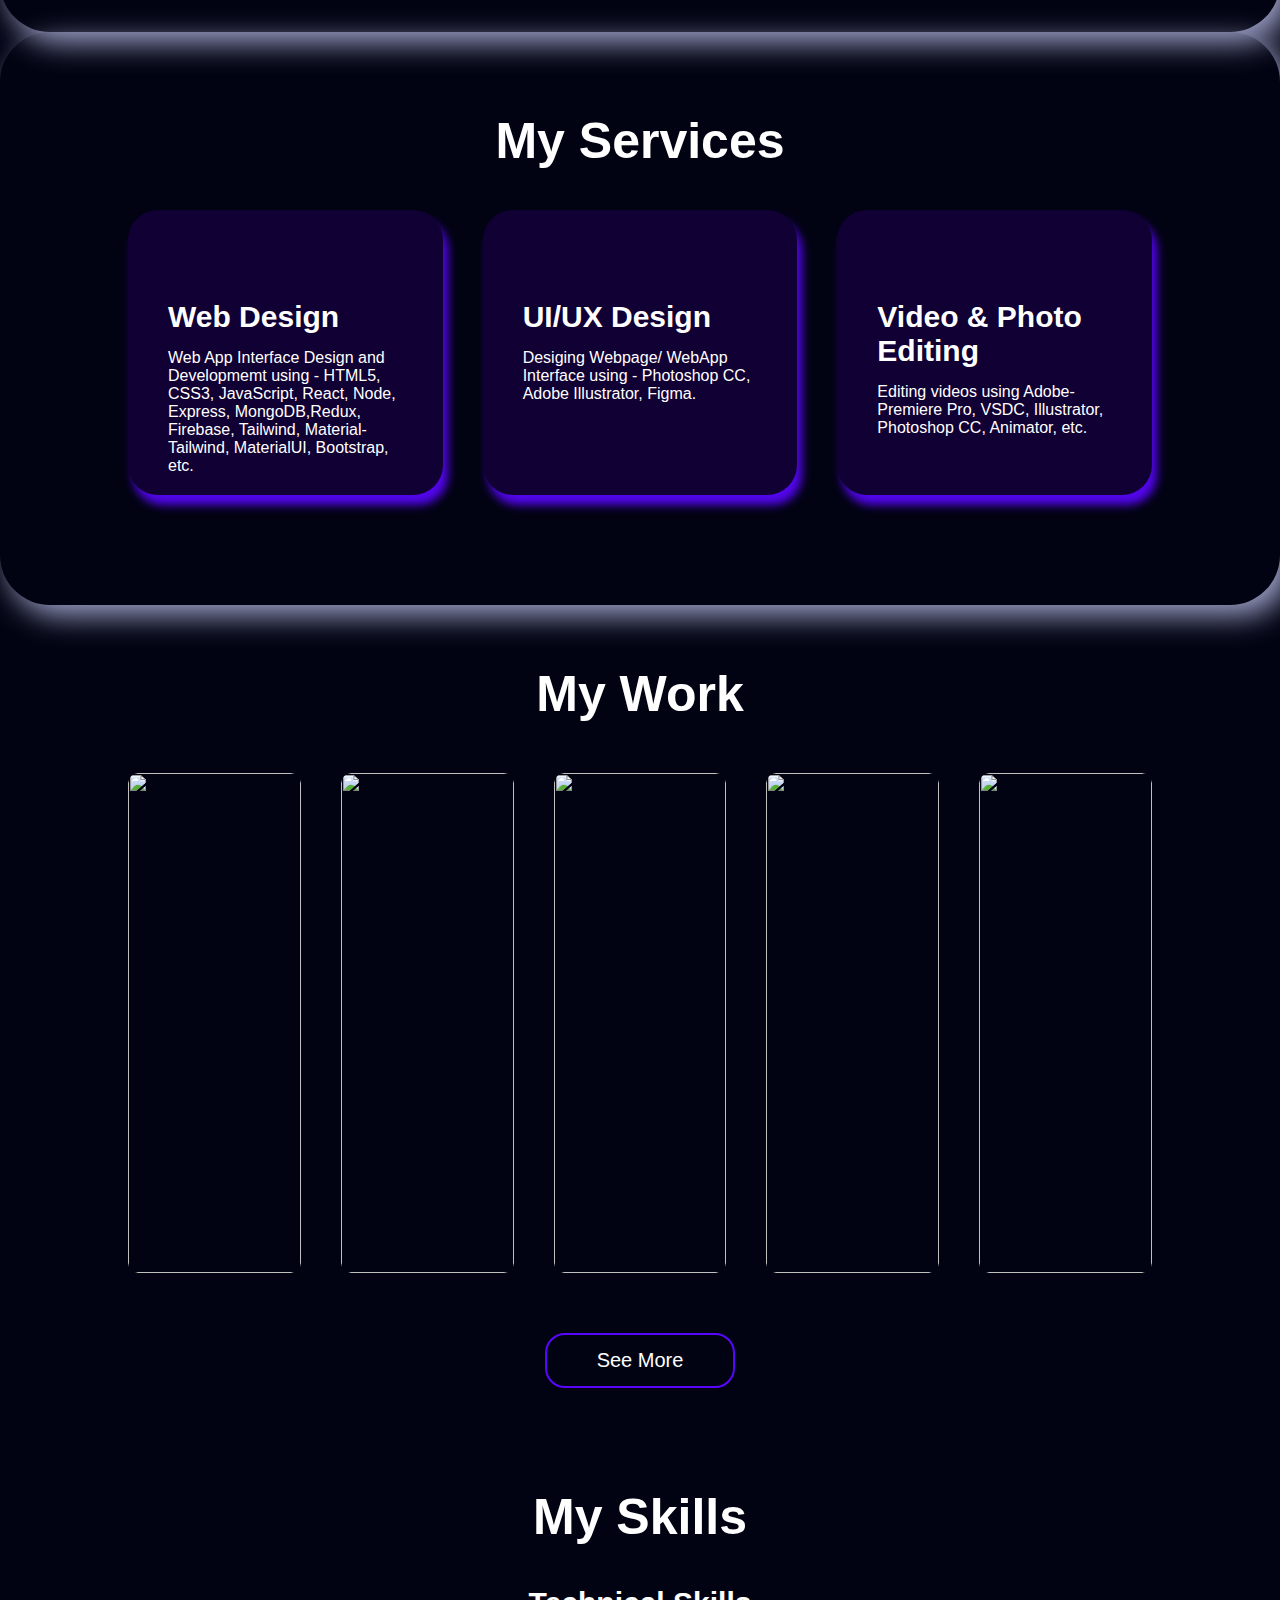
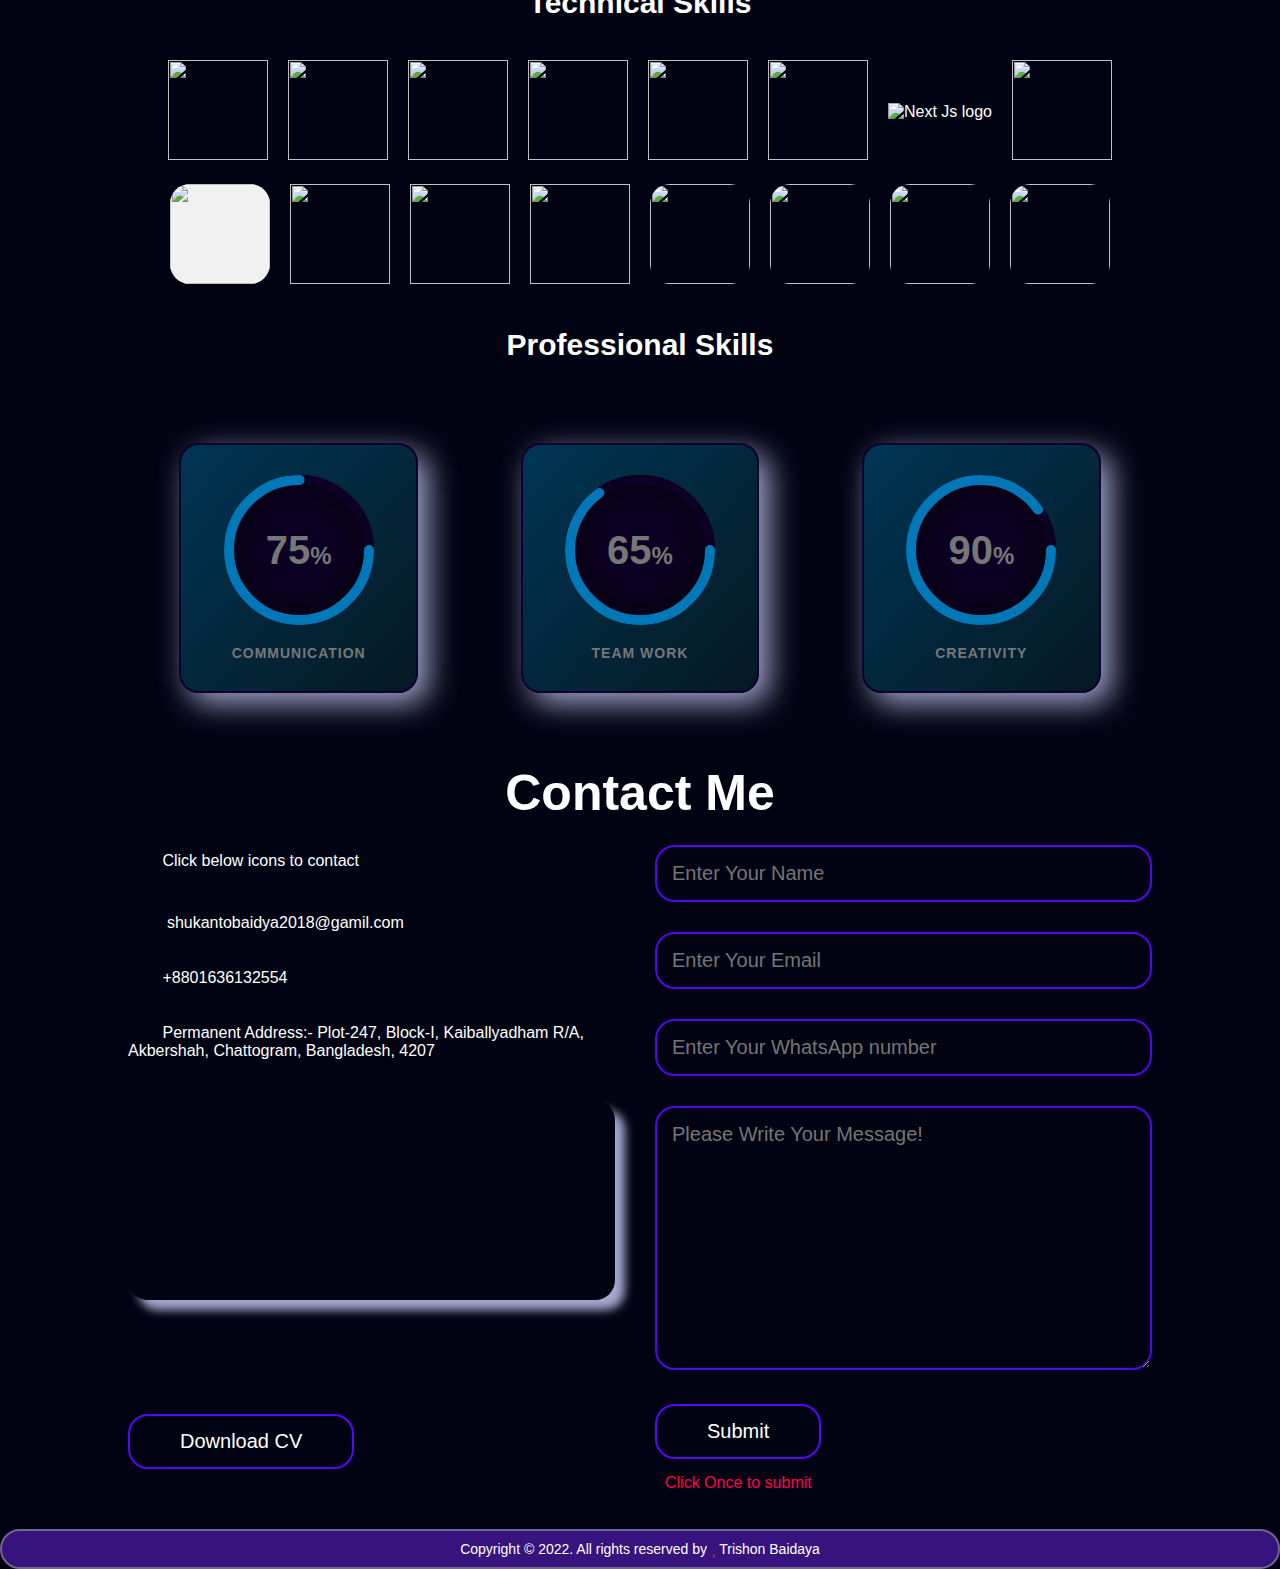
==== commit ebba5780: "Updated CV" ====
--- a/index.html
+++ b/index.html
@@ -499,7 +499,7 @@
                 <i class="fa fa-youtube"></i>
               </a>
             </div>
-            <a href="https://drive.google.com/file/d/1hGwKsIPsU60mmzD-1MJA-3Qks1aLiMbh/view?usp=sharing" target="_blank" rel="noopener noreferrer" download="" class="btn btn2" alt="trishon_resume"
+            <a href="https://drive.google.com/file/d/1SKOFW7IKFpT1SUS9YQO8aDK-h-hp3jmr/view?usp=drive_link" target="_blank" rel="noopener noreferrer" download="" class="btn btn2" alt="trishon_resume"
               >Download CV</a>
               
           </div>
